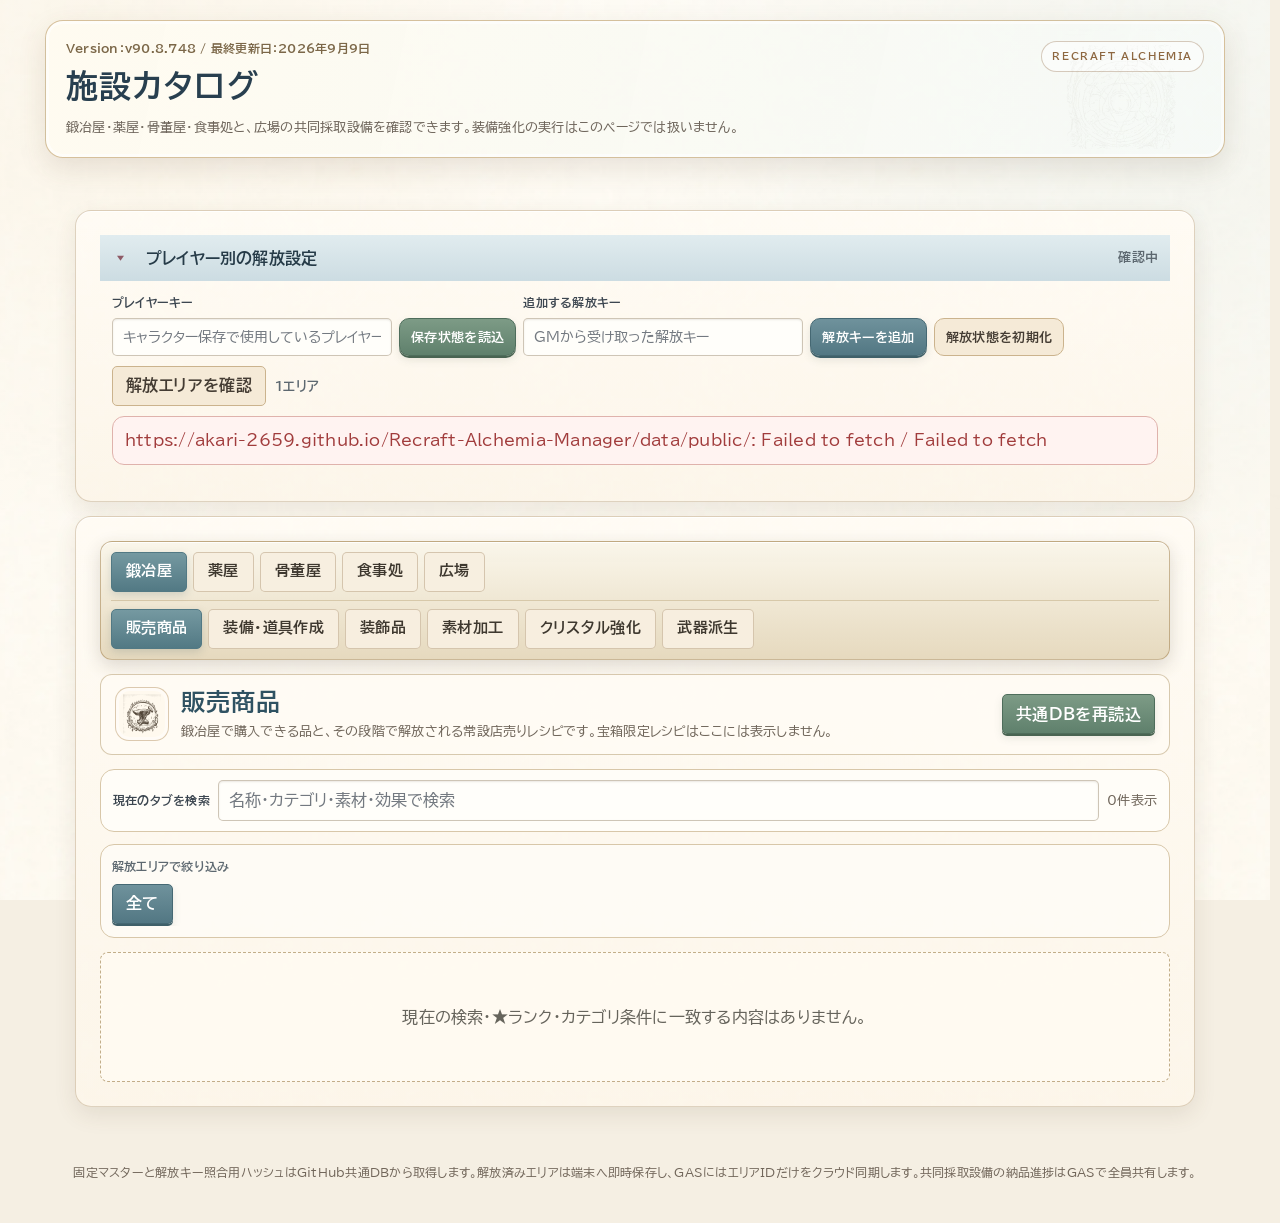
==== facility.html @ 1c035eeb "Add files via upload" ====
<!doctype html>
<html lang="ja">
<head>
<meta charset="utf-8">
<meta name="viewport" content="width=device-width,initial-scale=1">
<title>リクラフト・アルケミア 施設カタログ v90.8.748</title>
<style>
:root{--bg:#f6efe2;--paper:#fffaf0;--ink:#2f251c;--muted:#766757;--line:#d9c5a8;--accent:#98612f;--green:#58765f;--danger:#a54d43;--shadow:0 14px 36px rgba(78,50,22,.13)}
*{box-sizing:border-box}html{scroll-behavior:smooth}body{margin:0;font-family:system-ui,-apple-system,"Yu Gothic","Hiragino Sans",sans-serif;color:var(--ink);background:radial-gradient(circle at 10% 0,#ffe8bf 0,transparent 28rem),linear-gradient(180deg,#fff9ee,var(--bg));min-height:100svh}
header,main{width:min(1120px,calc(100% - 24px));margin:auto}header{padding:22px 0 8px}.hero,.panel{background:rgba(255,250,240,.94);border:1px solid var(--line);border-radius:20px;box-shadow:var(--shadow)}.hero{padding:20px}.build{font-size:12px;color:var(--muted);margin-bottom:6px}h1{font-size:clamp(24px,4vw,38px);margin:0 0 7px}.subtitle{margin:0;color:var(--muted);line-height:1.7}.panel{padding:16px;margin:14px 0}.unlock-grid{display:grid;grid-template-columns:minmax(220px,1fr) auto auto;gap:8px;align-items:end}.field label{display:block;font-size:12px;font-weight:800;color:var(--muted);margin:0 0 5px}input{width:100%;border:1px solid var(--line);border-radius:12px;background:#fffdf8;padding:10px 12px;font:inherit;color:var(--ink)}button{border:0;border-radius:999px;padding:10px 14px;font:inherit;font-weight:800;color:white;background:var(--accent);cursor:pointer;white-space:normal}button.secondary{background:var(--green)}button.ghost{background:#f2e5d2;color:var(--ink);border:1px solid var(--line)}button:hover{filter:brightness(.98);transform:translateY(-1px)}button:disabled{opacity:.55;cursor:not-allowed;transform:none}.status{margin-top:10px;border:1px solid var(--line);border-radius:12px;padding:10px 12px;color:var(--muted);background:#fffdf8}.status.ok{color:#356346;border-color:#acd0b7;background:#f2fff5}.status.bad{color:var(--danger);border-color:#dfb2ac;background:#fff3f1}.facility-switch,.section-tabs{display:flex;flex-wrap:wrap;gap:8px}.facility-switch{margin-bottom:12px}.facility-switch button.active,.section-tabs button.active{background:var(--accent);color:white}.facility-switch button,.section-tabs button{background:#efe1cc;color:var(--ink);border:1px solid var(--line)}.section-tabs{padding-bottom:12px;border-bottom:1px solid var(--line);margin-bottom:12px}.summary-line{display:flex;justify-content:space-between;gap:12px;align-items:flex-start;flex-wrap:wrap;margin-bottom:12px}.summary-line h2{margin:0}.muted{color:var(--muted);font-size:13px;line-height:1.65}.catalog-rank-controls{display:flex;align-items:center;gap:8px;flex-wrap:wrap;margin:0 0 12px;padding:10px 12px;border:1px solid var(--line);border-radius:14px;background:#fffdf8}.catalog-rank-controls[hidden]{display:none}.catalog-filter-label{font-size:12px;font-weight:900;color:var(--muted);margin-right:2px}.rank-filter-buttons{display:flex;gap:7px;flex-wrap:wrap}.rank-filter-buttons button{padding:7px 11px;background:#f1e4d1;color:var(--ink);border:1px solid var(--line)}.rank-filter-buttons button.active{background:var(--accent);color:#fff}.cards{display:grid;grid-template-columns:repeat(2,minmax(0,1fr));gap:12px}.card{border:1px solid #e5d2b8;border-radius:16px;background:#fffdf8;padding:14px;min-width:0}.card.locked{background:repeating-linear-gradient(135deg,#fffaf2,#fffaf2 12px,#f6ecdd 12px,#f6ecdd 24px)}.card h3{margin:0 0 8px;font-size:17px;overflow-wrap:anywhere}.chips{display:flex;gap:6px;flex-wrap:wrap;margin-bottom:9px}.chip{display:inline-flex;border:1px solid #dec9ab;background:#f7ead7;border-radius:999px;padding:3px 8px;font-size:11px;font-weight:800}.card dl{display:grid;grid-template-columns:max-content minmax(0,1fr);gap:5px 9px;margin:0;font-size:13px;line-height:1.6}.card dt{font-weight:800;color:#5f4935}.card dd{margin:0;overflow-wrap:anywhere;white-space:pre-wrap}.empty{grid-column:1/-1;padding:26px;text-align:center;color:var(--muted);border:1px dashed var(--line);border-radius:14px}footer{padding:12px 0 40px;color:var(--muted);font-size:12px;text-align:center}@media(max-width:720px){.unlock-grid{grid-template-columns:1fr 1fr}.unlock-grid .field{grid-column:1/-1}.cards{grid-template-columns:1fr}}@media(max-width:430px){header,main{width:min(100% - 16px,1120px)}.unlock-grid{grid-template-columns:1fr}.unlock-grid button{width:100%}.card dl{grid-template-columns:1fr}.card dd{margin-bottom:5px}}

.branch-controls{display:grid;gap:10px;margin:0 0 12px;padding:12px;border:1px solid var(--line);border-radius:14px;background:#fffdf8}.branch-controls[hidden]{display:none}.branch-search{display:grid;grid-template-columns:minmax(220px,1fr);gap:6px}.branch-search label{font-size:12px;font-weight:800;color:var(--muted)}.weapon-category-tabs{display:flex;flex-wrap:wrap;gap:7px}.weapon-category-tabs button{background:#f1e4d1;color:var(--ink);border:1px solid var(--line);padding:8px 12px}.weapon-category-tabs button.active{background:var(--accent);color:#fff}.weapon-category-tabs .count{font-size:11px;opacity:.78;margin-left:4px}
.branch-groups{display:grid;gap:12px}.branch-group{border:1px solid #dec8a9;border-radius:16px;background:#fffdf8;overflow:hidden}.branch-group>summary{list-style:none;cursor:pointer;padding:14px 16px;font-weight:900;display:flex;gap:8px;align-items:center;justify-content:space-between;background:#f6e8d4}.branch-group>summary::-webkit-details-marker{display:none}.branch-group>summary::before{content:"▶";margin-right:7px;transition:transform .15s}.branch-group[open]>summary::before{transform:rotate(90deg)}.branch-summary-main{display:flex;gap:8px;align-items:center;flex-wrap:wrap;min-width:0}.branch-body{padding:13px;display:grid;gap:14px}.branch-line{display:grid;gap:8px;border-left:4px solid #b98956;padding:4px 0 4px 12px}.branch-node{position:relative;border:1px solid #e5d2b8;border-radius:14px;background:#fffaf3;padding:12px;margin-left:calc((var(--depth,1) - 1) * 22px)}.branch-node::before{content:"┗";position:absolute;left:-19px;top:12px;color:#9a7652;font-weight:900}.branch-node.locked{background:repeating-linear-gradient(135deg,#fffaf2,#fffaf2 12px,#f6ecdd 12px,#f6ecdd 24px)}.branch-node h3{margin:0 0 7px;font-size:16px}.performance{display:flex;gap:6px;flex-wrap:wrap;margin:8px 0}.performance .chip{background:#e7f0e7;border-color:#bdd1bf}.base-weapons{display:grid;gap:8px;margin:0 0 12px}.base-weapon{border:1px solid #c9b18f;border-radius:15px;background:#fffdf8;overflow:hidden}.base-weapon>summary{cursor:pointer;list-style:none;padding:12px 14px;font-weight:900;background:#efe2cf}.base-weapon>summary::-webkit-details-marker{display:none}.base-weapon-body{padding:12px}.base-weapon-body dl{display:grid;grid-template-columns:max-content minmax(0,1fr);gap:5px 9px;margin:0;font-size:13px;line-height:1.6}.base-weapon-body dt{font-weight:800;color:#5f4935}.base-weapon-body dd{margin:0;white-space:pre-wrap;overflow-wrap:anywhere}.branch-node dl{display:grid;grid-template-columns:max-content minmax(0,1fr);gap:5px 9px;margin:0;font-size:13px;line-height:1.6}.branch-node dt{font-weight:800;color:#5f4935}.branch-node dd{margin:0;overflow-wrap:anywhere;white-space:pre-wrap}@media(max-width:520px){.branch-node{margin-left:calc((var(--depth,1) - 1) * 12px)}.branch-node dl{grid-template-columns:1fr}.branch-node dd{margin-bottom:5px}}
.recipe-category-groups{display:grid;gap:12px}.recipe-category-group{border:1px solid #dec8a9;border-radius:16px;background:#fffdf8;overflow:hidden}.recipe-category-group>summary{cursor:pointer;list-style:none;padding:13px 15px;font-weight:900;background:#f6e8d4}.recipe-category-group>summary::-webkit-details-marker{display:none}.recipe-category-body{padding:12px;display:grid;grid-template-columns:repeat(2,minmax(0,1fr));gap:12px}@media(max-width:720px){.recipe-category-body{grid-template-columns:1fr}}
/* v90.8.404: 派生先遷移・10件ページング・折り畳み矢印固定 */
html{scrollbar-gutter:stable}
.branch-group>summary::before,.base-weapon>summary::before,.recipe-category-group>summary::before,.unlock-panel>summary::before{
  content:"▶";display:inline-grid;place-items:center;flex:0 0 1.05rem;width:1.05rem;height:1.05rem;
  margin:0 .42rem 0 0;line-height:1;font-size:.72rem;color:var(--accent);transform:rotate(0deg);
  transform-origin:50% 50%;transition:transform .16s ease
}
.branch-group[open]>summary::before,.base-weapon[open]>summary::before,.recipe-category-group[open]>summary::before,.unlock-panel[open]>summary::before{transform:rotate(90deg)}
.branch-group>summary,.base-weapon>summary,.recipe-category-group>summary,.unlock-panel>summary{display:flex;align-items:center}
.branch-group>summary::before{margin-right:.42rem}
.branch-summary-main{flex:1 1 auto}
.branch-pager{display:flex;align-items:center;justify-content:center;gap:6px;flex-wrap:wrap;padding:4px 0 1px}
.branch-pager button{min-width:2.25rem;padding:7px 10px;background:#f1e4d1;color:var(--ink);border:1px solid var(--line)}
.branch-pager button.active{background:var(--accent);color:#fff}
.branch-pager button:disabled{opacity:.45}
.branch-page-status{font-size:12px;color:var(--muted);font-weight:800;margin:0 3px}
.next-branches{margin-top:12px;padding-top:10px;border-top:1px dashed #d8c3a5}
.next-branches h4{margin:0 0 8px;font-size:13px;color:#5f4935}
.next-branch-list{display:grid;gap:7px}
.next-branch-row{display:flex;align-items:center;justify-content:space-between;gap:10px;padding:8px 9px;border:1px solid #e2cfb4;border-radius:11px;background:#fffdf8}
.next-branch-name{font-weight:900;overflow-wrap:anywhere}
.next-branch-row button{padding:7px 10px;flex:0 0 auto}
.branch-node.branch-focus{animation:branchFocusPulse 1.8s ease;outline:3px solid rgba(169,111,55,.45);outline-offset:2px}
@keyframes branchFocusPulse{0%,100%{box-shadow:none}35%{box-shadow:0 0 0 8px rgba(169,111,55,.16)}}
@media(max-width:520px){.next-branch-row{align-items:flex-start;flex-direction:column}.next-branch-row button{width:100%}}
/* v90.8.404: 武器派生図表示 */
.branch-view-switch{display:flex;align-items:center;gap:7px;flex-wrap:wrap}
.branch-view-switch .catalog-filter-label{margin-right:3px}
.branch-view-switch button{padding:7px 11px;background:#f1e4d1;color:var(--ink);border:1px solid var(--line)}
.branch-view-switch button.active{background:var(--accent);color:#fff}
.branch-table-scroll{max-height:min(72vh,760px);overflow:auto;border:1px solid #dec8a9;border-radius:16px;background:#fffdf8;scrollbar-gutter:stable both-edges}
.branch-table{border-collapse:separate;border-spacing:0;min-width:100%;width:max-content;font-size:13px}
.branch-table th,.branch-table td{border-right:1px solid #ead8bf;border-bottom:1px solid #ead8bf;padding:9px;vertical-align:middle;background:#fffdf8;min-width:190px}
.branch-table thead th{position:sticky;top:0;z-index:5;background:#f1e2cc;text-align:center;font-size:13px;font-weight:900}
.branch-table .branch-table-label{position:sticky;left:0;z-index:4;min-width:155px;max-width:190px;background:#f6e8d4;text-align:left;box-shadow:5px 0 10px rgba(80,50,20,.07)}
.branch-table thead .branch-table-label{z-index:7;background:#e9d4b7;text-align:center}
.branch-table tbody tr:last-child th,.branch-table tbody tr:last-child td{border-bottom:0}
.branch-table th:last-child,.branch-table td:last-child{border-right:0}
.branch-table-label strong{display:block;overflow-wrap:anywhere}
.branch-table-label small{display:block;margin-top:4px;color:var(--muted);font-weight:700;line-height:1.35;overflow-wrap:anywhere}
.branch-table-base .branch-table-label,.branch-table-base td{background:#fffbf3}
.branch-table-cell{position:relative}
.branch-table-cell.has-next::after{content:'→';position:absolute;right:-7px;top:50%;transform:translateY(-50%);z-index:3;width:14px;text-align:center;color:#9a7652;font-weight:1000;background:#fffdf8}
.branch-table-nodes{display:flex;align-items:stretch;gap:8px}
.branch-table-node+.branch-table-node{position:relative;margin-left:13px}.branch-table-node+.branch-table-node::before{content:'→';position:absolute;left:-18px;top:50%;transform:translateY(-50%);color:#9a7652;font-weight:1000}
.branch-table-node{display:flex;flex-direction:column;justify-content:space-between;gap:7px;width:172px;min-height:76px;padding:9px;border:1px solid #e1c8a8;border-radius:12px;background:#fffaf3;box-shadow:0 2px 7px rgba(80,50,20,.06)}
.branch-table-node.locked{background:repeating-linear-gradient(135deg,#fffaf2,#fffaf2 10px,#f6ecdd 10px,#f6ecdd 20px)}
.branch-table-node-name{font-weight:900;line-height:1.4;overflow-wrap:anywhere}
.branch-table-node button{padding:6px 9px;font-size:12px;width:100%}
.branch-table-rank{font-size:11px;color:var(--muted);font-weight:900}
.branch-table-empty{color:#b8a58d;text-align:center}
@media(max-width:600px){.branch-table th,.branch-table td{min-width:165px;padding:7px}.branch-table .branch-table-label{min-width:128px;max-width:148px}.branch-table-node{width:148px}}

/* v90.8.404: ★ランク帯配置・同一★内連続列・自然な折れ線・強いランク見出し帯を廃止 */
/* 派生線修正2: 分岐点を矢印手前へ固定し、矢印から枝線が伸びて見える重なりを防止 */
.branch-controls{grid-template-columns:minmax(220px,1fr) minmax(190px,280px);align-items:end}
.branch-label-side-toggle{position:sticky;left:0;top:0;z-index:12;align-self:stretch;display:grid;place-items:center;width:100%;min-width:0;height:30px;padding:0;border:1px solid #d8bea0;border-left:0;border-radius:0 9px 9px 0;background:rgba(237,216,188,.98);color:#68492f;font-size:14px;font-weight:1000;line-height:1;box-shadow:4px 3px 9px rgba(80,50,20,.07);transform:none}
.branch-label-side-toggle:hover{filter:brightness(.98);transform:none}
.branch-label-side-toggle:focus-visible{outline:3px solid rgba(152,97,47,.3);outline-offset:-3px}
.weapon-category-select-wrap{display:grid;gap:6px}.weapon-category-select-wrap label{font-size:12px;font-weight:800;color:var(--muted)}
select{width:100%;border:1px solid var(--line);border-radius:12px;background:#fffdf8;padding:10px 36px 10px 12px;font:inherit;color:var(--ink)}
.branch-graph-scroll{max-height:min(76vh,820px);overflow:auto;border:1px solid #dec8a9;border-radius:16px;background:#fffdf8;scrollbar-gutter:stable both-edges;overscroll-behavior:contain}
.branch-graph-canvas{--branch-label-width:138px;position:relative;display:grid;width:max-content;min-width:100%;justify-content:center;gap:12px 28px;padding:10px 22px 28px 8px;isolation:isolate}
.branch-graph-label{position:sticky;left:0;z-index:7;align-self:stretch;display:flex;align-items:center;justify-content:center;width:100%;min-width:0;max-width:none;padding:7px 4px;border:1px solid #dec8a9;border-left:0;border-radius:0 10px 10px 0;background:rgba(246,232,212,.97);font-size:12px;line-height:1.2;text-align:center;font-weight:1000;white-space:nowrap;word-break:keep-all;overflow-wrap:normal;writing-mode:horizontal-tb;text-orientation:mixed;box-shadow:4px 0 9px rgba(80,50,20,.07)}
.branch-graph-label>span{display:block;min-width:max-content;white-space:nowrap;word-break:keep-all;overflow-wrap:normal;writing-mode:horizontal-tb;text-orientation:mixed}
.branch-graph-label.base{background:rgba(239,226,207,.98)}.branch-graph-label.boss{border-color:#b78665;background:rgba(247,224,211,.98);color:#713c2b}.branch-graph-node.boss-branch{border-color:#c19170;background:#fff6ef}
.branch-graph-svg{position:absolute;inset:0;z-index:1;pointer-events:none;overflow:visible}
.branch-graph-edge{fill:none;stroke:#9a7652;stroke-width:3;stroke-linecap:round;stroke-linejoin:round;filter:drop-shadow(0 1px 0 #fff)}.branch-graph-trunk,.branch-graph-branch{stroke-linecap:butt}.branch-graph-edge-route{stroke:transparent;filter:none;opacity:0}
.branch-graph-node{z-index:3;align-self:center;justify-self:center;display:flex;flex-direction:column;justify-content:space-between;gap:8px;width:176px;min-height:86px;padding:10px;border:1px solid #dfc4a3;border-radius:13px;background:#fffaf3;box-shadow:0 4px 11px rgba(80,50,20,.09)}
/* 異名加工対象：通常装備と一目で区別できる強調。件数は表示しない。 */
.branch-graph-node.has-named-processing{position:relative;border:3px solid #8b3f2e!important;outline:3px solid rgba(184,124,48,.24);outline-offset:1px;background:linear-gradient(180deg,#fff7dc 0%,#fffaf3 58%)!important;box-shadow:0 6px 16px rgba(80,50,20,.14),0 0 0 1px rgba(255,247,220,.95) inset}.card.has-named-processing{position:relative;border:3px solid #8b3f2e!important;outline:3px solid rgba(184,124,48,.20);outline-offset:1px;background:linear-gradient(180deg,#fff7dc 0%,#fffdf8 62%)!important;box-shadow:0 8px 20px rgba(80,50,20,.13)}.equipment-effect-sections{display:grid;gap:12px;margin-top:12px}.equipment-effect-section{border:1px solid #e4d2ba;border-radius:12px;background:#fffdf8;padding:10px 12px}.equipment-effect-section h4{margin:0 0 8px;color:#68452c}.equipment-effect-entry{border-top:1px dashed #e4d2ba;padding:7px 0}.equipment-effect-entry:first-of-type{border-top:0}.equipment-effect-entry details>summary{cursor:pointer;list-style:none;display:flex;gap:8px;align-items:baseline;flex-wrap:wrap}.equipment-effect-entry details>summary::-webkit-details-marker{display:none}.equipment-effect-name{font-weight:900}.equipment-effect-summary{font-size:.82rem;color:var(--muted)}.equipment-effect-detail{padding:8px 0 2px;line-height:1.7;white-space:pre-wrap}
.branch-graph-node.locked{background:repeating-linear-gradient(135deg,#fffaf2,#fffaf2 10px,#f2e6d5 10px,#f2e6d5 20px)}
.branch-graph-node-name{font-weight:1000;line-height:1.4;overflow-wrap:anywhere}.branch-graph-node-rank{font-size:11px;color:var(--muted);font-weight:900}
.branch-graph-node button{width:100%;padding:7px 9px;font-size:12px}.branch-graph-node.branch-focus{outline:3px solid rgba(169,111,55,.45);outline-offset:2px}
.weapon-modal[hidden]{display:none!important}.weapon-modal{position:fixed;inset:0;z-index:1000;display:grid;place-items:center;padding:18px;background:rgba(35,25,17,.56);backdrop-filter:blur(4px)}
.weapon-modal-dialog{width:min(720px,100%);max-height:min(88vh,900px);overflow:auto;border:1px solid #d4b895;border-radius:20px;background:#fffaf0;box-shadow:0 24px 70px rgba(35,22,12,.34)}
.weapon-modal-header{position:sticky;top:0;z-index:2;display:flex;align-items:flex-start;justify-content:space-between;gap:12px;padding:16px 18px;border-bottom:1px solid #e3cfb4;background:rgba(255,250,240,.97);backdrop-filter:blur(8px)}
.weapon-modal-header h3{margin:2px 0 0;font-size:22px}.weapon-modal-close{flex:0 0 auto;width:42px;height:42px;padding:0;border-radius:50%;font-size:24px;line-height:1}
.weapon-modal-body{display:grid;gap:15px;padding:17px 18px 22px}.weapon-modal-performance{padding:12px;border:1px solid #e3cfb4;border-radius:14px;background:#fffdf8}
.weapon-modal-details{display:grid;grid-template-columns:max-content minmax(0,1fr);gap:7px 12px;margin:0;font-size:14px;line-height:1.65}.weapon-modal-details dt{font-weight:900;color:#5f4935}.weapon-modal-details dd{margin:0;white-space:pre-wrap;overflow-wrap:anywhere}
.weapon-modal-links{display:grid;gap:9px;padding:13px;border:1px solid #dec8a9;border-radius:14px;background:#fffdf8}.weapon-modal-links h4{margin:0 0 2px;font-size:14px}
.named-process{border:1px solid #d7bb91;border-radius:14px;background:#fff9ed;overflow:hidden}.named-process>summary{cursor:pointer;list-style:none;padding:12px 14px;font-weight:900;display:flex;align-items:center;gap:8px}.named-process>summary::-webkit-details-marker{display:none}.named-process>summary::before{content:"▶";font-size:11px;transition:transform .14s}.named-process[open]>summary::before{transform:rotate(90deg)}.named-process-body{border-top:1px solid #e5cfad;padding:12px 14px;display:grid;gap:10px}.named-process-full{display:grid;gap:8px}.named-process-text{padding:10px 12px;border:1px solid #ead9bc;border-radius:11px;background:#fffdf8;line-height:1.7;white-space:pre-wrap}.named-process-text b{display:block;font-size:.78rem;color:var(--muted);margin-bottom:4px}.named-process-text.after{font-weight:700}.named-process-diff{background:#ffe49a;color:#5b3512;border-radius:4px;padding:0 2px;font-weight:900}.chip.named{background:#8b3f2e;border:2px solid #8b3f2e;color:#fff8df;font-weight:1000;box-shadow:0 2px 6px rgba(70,35,20,.14)}.item-detail-button{margin-top:10px;width:100%}.card.compact-detail dl{display:none}.weapon-modal-link{display:flex;align-items:center;justify-content:space-between;gap:10px;padding:9px 10px;border:1px solid #e4d2ba;border-radius:11px;background:#fffaf3}.weapon-modal-link strong{overflow-wrap:anywhere}.weapon-modal-link button{flex:0 0 auto;padding:7px 10px}.weapon-modal-link.locked{color:var(--muted);background:#f4eadc}
.branch-graph-scroll.branch-labels-collapsed .branch-graph-canvas{--branch-label-width:20px}
.branch-graph-scroll.branch-labels-collapsed .branch-graph-label{font-size:0;padding:0;border-radius:0 5px 5px 0}
.branch-graph-scroll.branch-labels-collapsed .branch-graph-label::after{content:'◆';font-size:8px;line-height:1;color:#7b5d3e}
.branch-graph-scroll.branch-labels-collapsed .branch-graph-label.base::after{content:'◇'}
@media(max-width:720px){.branch-controls{grid-template-columns:1fr}.branch-graph-canvas{--branch-label-width:112px;gap:10px 22px}.branch-graph-label{padding:6px 2px;font-size:11px}.branch-graph-node{width:184px!important;min-height:88px!important}.branch-graph-node-trigger,.branch-graph-node-locked-label{min-height:88px!important;padding:9px 10px!important}.branch-graph-node-name-inline{font-size:14px}.weapon-modal-details{grid-template-columns:1fr}.weapon-modal-link{align-items:flex-start;flex-direction:column}.weapon-modal-link button{width:100%}}


/* v90.8.404: 派生図の表示座標・タップ判定と素材入手先表示 */
.branch-graph-node{position:relative!important;padding:0!important;overflow:visible!important;width:228px!important;min-height:94px!important}
.branch-graph-node-trigger,.branch-graph-node-locked-label{width:100%!important;height:auto!important;min-height:104px!important;padding:10px 12px!important}
.branch-graph-node-trigger{display:grid!important;grid-template-columns:1fr!important;grid-template-areas:"rank" "badge" "name"!important;align-content:start!important;align-items:start!important;gap:6px 8px!important;border-radius:inherit!important;background:#fffaf3!important;color:var(--ink)!important;text-align:left!important;box-shadow:none!important;transform:none!important}
.branch-graph-node-trigger:hover{filter:brightness(.985)!important;transform:none!important}
.branch-graph-node-rank-inline{grid-area:rank;display:block;color:var(--muted);font-size:11px;font-weight:1000;line-height:1.2;white-space:nowrap;margin-top:2px}
.branch-graph-node-name-inline{grid-area:name;display:block;min-width:0;color:var(--ink);font-weight:1000;font-size:15px;line-height:1.35;white-space:normal;overflow-wrap:break-word;word-break:keep-all;line-break:strict}
.branch-graph-node-named-badge{grid-area:badge;justify-self:start;display:inline-flex;align-items:center;min-height:18px;border:1px solid #8b3f2e;background:#8b3f2e;color:#fff8df;border-radius:999px;padding:2px 7px;font-size:9px;font-weight:1000;line-height:1;white-space:nowrap;max-width:100%}
.branch-graph-node.has-named-processing::after{content:none!important;display:none!important}
.branch-graph-node.has-named-processing{overflow:visible!important;min-height:94px}
.branch-graph-node.has-named-processing .branch-graph-node-trigger{position:relative!important;display:grid!important;grid-template-columns:1fr!important;grid-template-areas:"rank" "badge" "name"!important;align-content:start!important;align-items:start!important;gap:6px 8px!important;min-height:94px!important;height:auto!important;padding:10px 12px!important}
.branch-graph-node.has-named-processing .branch-graph-node-rank-inline{position:static!important;grid-area:rank!important;align-self:start!important;top:auto!important;left:auto!important;z-index:auto!important}
.branch-graph-node.has-named-processing .branch-graph-node-named-badge{grid-area:badge!important;align-self:start!important;justify-self:start!important;margin:0!important}
.branch-graph-node.has-named-processing .branch-graph-node-name-inline{grid-area:name!important;display:block!important;width:100%!important;min-width:0!important;white-space:normal!important;overflow:visible!important;overflow-wrap:break-word!important;word-break:keep-all!important;line-break:strict!important;line-height:1.35!important}
.branch-graph-node-locked-label{display:grid!important;grid-template-columns:auto minmax(0,1fr)!important;grid-template-areas:"rank rank" "name name"!important;gap:6px 8px!important;align-content:start!important;align-items:start!important;color:var(--ink)!important}
.branch-graph-node-locked-label .branch-graph-node-rank-inline{grid-area:rank}
.branch-graph-node-locked-label .branch-graph-node-name-inline{grid-area:name}
.weapon-material-parts{display:flex;flex-wrap:wrap;gap:6px;align-items:center}
.weapon-material-part{display:inline-flex;align-items:center;min-height:30px;padding:4px 8px;border:1px solid #dfccb2;border-radius:999px;background:#fffdf8;color:inherit;font-size:13px;font-weight:800}
button.weapon-material-part{color:#315f70;background:#eef8fa;border-color:#a9c9d2;text-decoration:underline;text-decoration-style:dotted;text-underline-offset:3px;cursor:pointer}
button.weapon-material-part:hover{background:#e2f2f5;transform:none}
.material-source-modal[hidden]{display:none!important}.material-source-modal{position:fixed;inset:0;z-index:1100;display:grid;place-items:center;padding:18px;background:rgba(35,25,17,.62);backdrop-filter:blur(5px)}
.material-source-dialog{width:min(680px,100%);max-height:min(84vh,820px);display:flex;flex-direction:column;overflow:hidden;border:1px solid #b99662;border-radius:18px;background:#fffaf0;box-shadow:0 26px 76px rgba(28,20,14,.42)}
.material-source-header{display:flex;align-items:flex-start;justify-content:space-between;gap:12px;padding:14px 16px;border-bottom:1px solid #dfccb2;background:#f4e6d0}.material-source-header h3{margin:2px 0 0}.material-source-header button{flex:0 0 auto}
.material-source-body{overflow:auto;padding:14px 16px 18px}.material-source-note{margin:0 0 11px;color:var(--muted);font-size:12px}.material-source-list{display:grid;gap:9px}.material-source-row{padding:10px 11px;border:1px solid #e2cfb5;border-radius:12px;background:#fffdf8}.material-source-row strong{display:block;margin-bottom:4px}.material-source-meta{font-size:12px;color:var(--muted);line-height:1.55}.material-source-result{margin-top:5px;font-size:13px;line-height:1.55;white-space:pre-wrap}
.branch-graph-node.has-named-processing .branch-graph-node-trigger{row-gap:6px!important}.branch-graph-node.has-named-processing .branch-graph-node-named-badge{display:flex!important;width:max-content!important;max-width:100%!important}.branch-graph-node.has-named-processing .branch-graph-node-name-inline{margin-top:0!important;padding-top:0!important}

/* v90.8.748: 武器派生図の異名加工2段表示・ズーム・全画面 */
.branch-graph-panel{display:grid;gap:8px;min-width:0}
.branch-graph-toolbar{display:flex;align-items:center;justify-content:flex-end;gap:6px;flex-wrap:wrap}
.branch-graph-toolbar button{min-width:40px;padding:7px 10px}
.branch-graph-zoom-label{display:inline-flex;align-items:center;justify-content:center;min-width:52px;font-size:12px;font-weight:900;color:var(--muted)}
.branch-graph-panel:fullscreen{display:flex;flex-direction:column;height:100vh;padding:12px;background:#f7efe3}
.branch-graph-panel:fullscreen .branch-graph-toolbar{flex:0 0 auto;position:sticky;top:0;z-index:20;padding:6px;background:rgba(247,239,227,.96);border-bottom:1px solid #d9c2a4}
.branch-graph-panel:fullscreen .branch-graph-scroll{flex:1 1 auto;max-height:none!important;height:auto;min-height:0}
.branch-graph-node-trigger{display:flex!important;flex-direction:column!important;justify-content:center!important;align-items:flex-start!important;gap:5px!important}
.branch-graph-node.has-named-processing .branch-graph-node-trigger{display:flex!important;flex-direction:column!important;justify-content:center!important;align-items:flex-start!important;gap:5px!important}
.branch-graph-node-rank-inline{display:none!important}
.branch-graph-node-name-inline{display:block!important;width:100%!important}
.branch-graph-node-named-badge{display:block!important;border:0!important;background:transparent!important;color:#8b3f2e!important;border-radius:0!important;padding:0!important;font-size:10px!important;line-height:1.2!important;font-weight:1000!important;white-space:nowrap!important}
.branch-graph-node-locked-label{display:flex!important;align-items:center!important;justify-content:flex-start!important}


/* v90.8.748: 異名加工可ノードの2段表示を、ズーム時も文字切れしない高さで固定 */
.branch-graph-canvas{row-gap:16px!important;padding:14px 44px 46px 10px!important}
.branch-graph-node{box-sizing:border-box!important;width:228px!important;min-height:88px!important;height:auto!important;overflow:visible!important}
.branch-graph-node-trigger,.branch-graph-node-locked-label{box-sizing:border-box!important;width:100%!important;min-height:88px!important;height:auto!important;padding:12px 14px!important;overflow:visible!important}
.branch-graph-node-trigger{display:flex!important;flex-direction:column!important;align-items:flex-start!important;justify-content:center!important;gap:0!important;text-align:left!important}
.branch-graph-node.has-named-processing{box-sizing:border-box!important;min-height:112px!important;height:auto!important;overflow:visible!important}
.branch-graph-node.has-named-processing .branch-graph-node-trigger{box-sizing:border-box!important;min-height:106px!important;height:auto!important;padding:13px 14px 15px!important;display:flex!important;flex-direction:column!important;align-items:flex-start!important;justify-content:center!important;gap:8px!important;overflow:visible!important}
.branch-graph-node-named-badge{display:block!important;flex:0 0 auto!important;margin:0!important;padding:0!important;font-size:11px!important;line-height:1.25!important;white-space:nowrap!important;color:#8b3f2e!important}
.branch-graph-node-name-inline{display:block!important;flex:0 0 auto!important;width:100%!important;margin:0!important;padding:0!important;font-size:15px!important;line-height:1.4!important;white-space:nowrap!important;overflow:visible!important;overflow-wrap:normal!important;word-break:keep-all!important}
@media(max-width:720px){
 .branch-graph-node{width:208px!important;min-height:84px!important}
 .branch-graph-node-trigger,.branch-graph-node-locked-label{min-height:84px!important;padding:11px 12px!important}
 .branch-graph-node.has-named-processing{min-height:108px!important}
 .branch-graph-node.has-named-processing .branch-graph-node-trigger{min-height:102px!important;padding:12px 12px 14px!important;gap:7px!important}
 .branch-graph-node-name-inline{font-size:14px!important}
}
</style>

<style id="raMaintenanceV287">
.build{font-size:12px}.hero{padding:14px!important}.hero h1{font-size:clamp(22px,3vw,32px)!important;margin-bottom:4px}.subtitle{font-size:.84rem;line-height:1.5}
.unlock-panel{padding:0!important;overflow:hidden}.unlock-panel>summary{cursor:pointer;list-style:none;padding:12px 15px;font-weight:900;background:rgba(242,229,209,.76);display:flex;justify-content:space-between;gap:10px}.unlock-panel>summary::-webkit-details-marker{display:none}.unlock-panel>summary::before{content:'▶';color:var(--accent);margin-right:7px}.unlock-panel[open]>summary::before{transform:rotate(90deg)}#unlockSummary{margin-left:auto;color:var(--muted);font-size:.82rem}.unlock-panel-body{padding:12px}
.facility-switch{position:sticky;top:0;z-index:40;padding:8px;background:rgba(247,242,232,.97);border-radius:12px;box-shadow:0 4px 12px rgba(80,50,20,.07);backdrop-filter:blur(8px)}.section-tabs{position:sticky;top:56px;z-index:39;background:rgba(255,250,240,.97);padding:8px 0}
.catalog-search-controls{display:grid;grid-template-columns:max-content minmax(180px,1fr) max-content;gap:8px;align-items:center;margin:0 0 12px;padding:10px 12px;border:1px solid var(--line);border-radius:14px;background:#fffdf8}.catalog-search-controls label{font-size:12px;font-weight:900;color:var(--muted)}.catalog-search-controls[hidden]{display:none}
.card{content-visibility:auto;contain-intrinsic-size:220px}.summary-line{align-items:center}.summary-line .secondary{padding:8px 12px}
@media(max-width:720px){.build{text-align:left}.hero{padding:11px!important}.subtitle{display:none}.section-tabs{top:58px}.catalog-search-controls{grid-template-columns:1fr}.catalog-search-controls label,.catalog-search-controls span{font-size:.75rem}}

/* v90.8.404: プレイヤー別・個別解放キー蓄積UI */
.facility-unlock-grid{grid-template-columns:minmax(190px,280px) auto minmax(190px,280px) auto auto;justify-content:start;align-items:end;gap:7px}
.facility-unlock-grid input{height:38px;padding:7px 10px;border-radius:10px;font-size:.88rem}
.facility-unlock-grid button{min-height:38px;padding:7px 11px;border-radius:10px;font-size:.84rem;line-height:1.15}
.unlock-area-actions{display:flex;align-items:center;gap:9px;flex-wrap:wrap;margin-top:10px}
.unlock-area-count{font-size:.8rem;font-weight:900;color:var(--muted)}
.unlock-area-modal{position:fixed;inset:0;z-index:10050;display:grid;place-items:center;padding:16px;background:rgba(41,34,26,.32);backdrop-filter:blur(3px)}
.unlock-area-modal[hidden]{display:none}
.unlock-area-modal-dialog{width:min(520px,100%);max-height:min(78vh,680px);display:flex;flex-direction:column;border:1px solid var(--line);border-radius:16px;background:#fffdf8;box-shadow:0 18px 52px rgba(44,31,17,.24);overflow:hidden}
.unlock-area-modal-header{display:flex;align-items:center;justify-content:space-between;gap:12px;padding:12px 14px;border-bottom:1px solid var(--line);background:#f5e9d8}
.unlock-area-modal-header h3{margin:0;font-size:1.05rem}.unlock-area-modal-header button{padding:5px 10px;min-width:38px}
.unlocked-area-modal-list{list-style:none;margin:0;padding:10px 14px 14px;overflow:auto;display:grid;gap:7px}
.unlocked-area-modal-list li{display:flex;align-items:center;justify-content:space-between;gap:10px;padding:9px 11px;border:1px solid #e5d2b8;border-radius:11px;background:#fffaf2;font-weight:800}
.unlocked-area-modal-list li.otherworld{border-style:dashed;background:#eef4f5}
.unlocked-area-modal-list small{font-weight:700;color:var(--muted)}
@media(max-width:980px){.facility-unlock-grid{grid-template-columns:minmax(170px,1fr) auto}.facility-unlock-grid .unlock-key-field{grid-column:1/2}.facility-unlock-grid #resetKey{grid-column:auto}}
@media(max-width:620px){.facility-unlock-grid{grid-template-columns:1fr auto}.facility-unlock-grid .field{grid-column:1/2}.facility-unlock-grid button{width:auto}.facility-unlock-grid #resetKey{grid-column:1/3;justify-self:start}}
</style>

<link rel="stylesheet" href="ra-design-system.css?v=90.8.748-branch-inheritance-named-processing-ui-fix-20260909">

<style id="raFortuneCommunityV474">
.community-rule{grid-column:1/-1;border:1px solid var(--line);border-radius:14px;background:#fffaf3;padding:12px;line-height:1.7}
.community-card .community-head{display:flex;justify-content:space-between;gap:8px;align-items:center;margin-bottom:8px}.community-status{font-size:12px;font-weight:900;border:1px solid var(--line);border-radius:999px;padding:3px 8px;background:#f5ead8}.community-status.complete{background:#f0fff6;color:#356346;border-color:#9bcdad}
.community-progress{height:10px;border-radius:999px;background:#eadfce;overflow:hidden;margin:10px 0}.community-progress>span{display:block;height:100%;background:linear-gradient(90deg,var(--accent),var(--green));border-radius:inherit}
.community-reqs{display:grid;gap:6px;margin-top:10px}.community-req{display:flex;justify-content:space-between;gap:10px;border-bottom:1px dashed #e4d3bb;padding-bottom:4px}.community-req:last-child{border-bottom:0}.community-output{border:1px solid #b8d5c1;background:#f4fff7;border-radius:12px;padding:10px;margin-top:10px;line-height:1.65}
</style>

<style id="raAccessoryBranchStyle">
/* v90.8.534: 全装飾品の作成・段階強化を、★ランク列を固定した単一の横スクロール派生図で表示する。 */
.catalog-wide{display:block;width:100%;min-width:0}.accessory-branch-scroll{width:100%;max-width:100%;max-height:min(76vh,820px);overflow:auto;border:1px solid #dec8a9;border-radius:16px;background:#fffdf8;scrollbar-gutter:stable both-edges;overscroll-behavior:contain}.accessory-branch-canvas{position:relative;display:grid;width:100%;justify-content:stretch;align-items:center;gap:12px 30px;padding:10px 24px 28px;isolation:isolate}.accessory-branch-svg{position:absolute;inset:0;z-index:1;pointer-events:none;overflow:visible}.accessory-branch-edge{fill:none;stroke:#9a7652;stroke-width:3;stroke-linecap:round;stroke-linejoin:round;filter:drop-shadow(0 1px 0 #fff)}
.accessory-branch-node{position:relative;z-index:2;width:min(220px,calc(100% - 16px));min-width:150px;min-height:88px;justify-self:center;border:1px solid #c9ad86;border-radius:13px;background:#fffaf3;box-shadow:0 4px 11px rgba(80,50,20,.09);overflow:hidden}
body.ra-facility .accessory-branch-node button{width:100%!important;height:100%!important;min-height:88px!important;display:flex!important;flex-direction:column!important;align-items:flex-start!important;justify-content:center!important;gap:4px!important;padding:9px 11px!important;border:0!important;border-radius:inherit!important;background:#fffaf3!important;color:#273746!important;box-shadow:none!important;text-align:left!important;transform:none!important}
body.ra-facility .accessory-branch-node button:hover{background:#f5e6d1!important;color:#1f2f3d!important;box-shadow:none!important;transform:none!important}body.ra-facility .accessory-branch-node button:focus-visible{background:#f5e6d1!important;color:#1f2f3d!important;outline:3px solid rgba(169,111,55,.42)!important;outline-offset:-3px!important;box-shadow:none!important}
.accessory-branch-rank{font-size:11px;font-weight:900;color:#735d46!important}.accessory-branch-name{font-weight:1000;line-height:1.35;color:#273746!important}.accessory-branch-effect{font-size:11px;line-height:1.35;color:#5d6670!important;display:-webkit-box;-webkit-line-clamp:2;-webkit-box-orient:vertical;overflow:hidden}.accessory-upgrade-dialog{width:min(720px,calc(100vw - 24px))}.accessory-upgrade-dialog dl{display:grid;grid-template-columns:auto 1fr;gap:8px 12px}.accessory-upgrade-dialog dt{font-weight:900;color:var(--muted)}.accessory-upgrade-dialog dd{margin:0;white-space:pre-wrap}
@media(max-width:720px){.accessory-branch-canvas{gap:10px 22px;padding:10px 18px 24px}.accessory-branch-node{width:min(180px,calc(100% - 10px));min-width:140px}.accessory-upgrade-dialog dl{grid-template-columns:1fr}.accessory-upgrade-dialog dd{margin-bottom:7px}}
</style>
</head>
<body class="ra-app ra-player ra-facility">
<header><div class="hero"><div class="hero-head"><div><div class="build">Version：v90.8.748 / 最終更新日：2026年9月9日</div><h1>施設カタログ</h1></div><div class="hero-brand" aria-label="Recraft Alchemia">RECRAFT ALCHEMIA</div></div><p class="subtitle">鍛冶屋・薬屋・骨董屋・食事処と、広場の共同採取設備を確認できます。装備強化の実行はこのページでは扱いません。</p></div></header>
<main>
<details class="panel unlock-panel" id="unlockPanel" open>
  <summary><span>プレイヤー別の解放設定</span><span id="unlockSummary">確認中</span></summary>
  <div class="unlock-panel-body">
    <div class="unlock-grid facility-unlock-grid">
      <div class="field player-key-field"><label for="playerKey">プレイヤーキー</label><input id="playerKey" type="password" autocomplete="off" spellcheck="false" placeholder="キャラクター保存で使用しているプレイヤーキー"></div>
      <button id="loadState" class="secondary" type="button">保存状態を読込</button>
      <div class="field unlock-key-field"><label for="unlockKey">追加する解放キー</label><input id="unlockKey" autocomplete="off" spellcheck="false" placeholder="GMから受け取った解放キー"></div>
      <button id="applyKey" type="button">解放キーを追加</button>
      <button id="resetKey" class="ghost" type="button">解放状態を初期化</button>
    </div>
    <div class="unlock-area-actions"><button id="openUnlockedAreas" class="ghost" type="button">解放エリアを確認</button><span id="unlockedAreaCount" class="unlock-area-count">1エリア</span></div>
    <div id="unlockStatus" class="status">プレイヤーキーを入力すると、保存済みの解放状態を読み込めます。</div>
  </div>
</details>
<section class="panel facility-catalog-panel">
  <div class="facility-nav-stack">
    <div class="facility-switch"><button type="button" data-facility="smith" class="active">鍛冶屋</button><button type="button" data-facility="apothecary">薬屋</button><button type="button" data-facility="antique">骨董屋</button><button type="button" data-facility="eatery">食事処</button><button type="button" data-facility="plaza">広場</button></div>
    <div id="sectionTabs" class="section-tabs"></div>
  </div>
  <div class="summary-line">
    <div class="facility-heading-emblem" aria-hidden="true"></div>
    <div class="section-heading-copy"><h2 id="sectionTitle">販売商品</h2><div id="sectionDescription" class="muted"></div></div>
    <button id="reloadDb" class="secondary" type="button">共通DBを再読込</button>
  </div>
  <div id="branchControls" class="branch-controls" hidden>
    <div class="branch-search"><label for="branchSearch">名前・素材検索</label><input id="branchSearch" type="search" autocomplete="off" placeholder="派生名・武器名・元武器名・素材名で検索"></div>
    <div class="weapon-category-select-wrap"><label for="weaponCategorySelect">武器種</label><select id="weaponCategorySelect" aria-label="表示する武器種"></select></div>
  </div>
  <div id="catalogCategoryControls" class="catalog-category-controls" hidden>
    <span class="catalog-filter-label">カテゴリ</span>
    <button id="openCatalogCategoryPicker" class="catalog-category-picker-trigger" type="button"><span id="catalogCategoryPickerLabel">全て</span><span aria-hidden="true">▾</span></button>
  </div>
  <div id="catalogSearchControls" class="catalog-search-controls">
    <label for="catalogSearch">現在のタブを検索</label>
    <input id="catalogSearch" type="search" autocomplete="off" placeholder="名称・カテゴリ・素材・効果で検索" />
    <span id="catalogSearchCount" class="muted"></span>
  </div>
  <div id="catalogRankControls" class="catalog-rank-controls" hidden>
    <span class="catalog-filter-label">★ランク</span>
    <div id="rankFilterButtons" class="rank-filter-buttons"></div>
  </div>
  <div id="cards" class="cards"></div>
</section>
<dialog id="catalogCategoryModal" class="ra-facility-picker catalog-category-modal">
  <div class="ra-facility-picker-shell">
    <header class="ra-facility-picker-head"><div><div class="muted">表示内容</div><h3>カテゴリを選択</h3></div><button type="button" class="ghost" data-close-catalog-category-modal aria-label="閉じる">×</button></header>
    <div class="ra-facility-picker-body ra-category-only"><div id="catalogCategoryModalList" class="ra-facility-picker-list"></div></div>
  </div>
</dialog>
<div id="weaponDetailModal" class="weapon-modal" hidden aria-hidden="true">
  <div class="weapon-modal-dialog" role="dialog" aria-modal="true" aria-labelledby="weaponModalTitle">
    <header class="weapon-modal-header"><div><div class="muted">武器派生詳細</div><h3 id="weaponModalTitle">武器詳細</h3></div><button type="button" class="ghost weapon-modal-close" data-close-weapon-modal aria-label="閉じる">×</button></header>
    <div id="weaponModalBody" class="weapon-modal-body"></div>
  </div>
</div>
<div id="itemDetailModal" class="weapon-modal" hidden aria-hidden="true">
  <div class="weapon-modal-dialog" role="dialog" aria-modal="true" aria-labelledby="itemDetailModalTitle">
    <header class="weapon-modal-header"><div><div class="muted">アイテム詳細</div><h3 id="itemDetailModalTitle">詳細</h3></div><button type="button" class="ghost weapon-modal-close" data-close-item-detail aria-label="閉じる">×</button></header>
    <div id="itemDetailModalBody" class="weapon-modal-body"></div>
  </div>
</div>
<div id="materialSourceModal" class="material-source-modal" hidden aria-hidden="true">
  <div class="material-source-dialog" role="dialog" aria-modal="true" aria-labelledby="materialSourceTitle">
    <header class="material-source-header"><div><div class="muted">エリアイベント・魔物ドロップ</div><h3 id="materialSourceTitle">素材の入手可能場所</h3></div><button type="button" class="ghost" data-close-material-source aria-label="閉じる">×</button></header>
    <div id="materialSourceBody" class="material-source-body"></div>
  </div>
</div>
<div id="accessoryUpgradeDetailModal" class="material-source-modal" hidden aria-hidden="true">
  <div class="material-source-dialog accessory-upgrade-dialog" role="dialog" aria-modal="true" aria-labelledby="accessoryUpgradeDetailTitle">
    <header class="material-source-header"><div><div class="muted">装飾品</div><h3 id="accessoryUpgradeDetailTitle">装飾品の詳細</h3></div><button type="button" class="ghost" data-close-accessory-upgrade aria-label="閉じる">×</button></header>
    <div id="accessoryUpgradeDetailBody" class="material-source-body"></div>
  </div>
</div>
<div id="unlockedAreaModal" class="unlock-area-modal" hidden aria-hidden="true">
  <div class="unlock-area-modal-dialog" role="dialog" aria-modal="true" aria-labelledby="unlockedAreaModalTitle">
    <header class="unlock-area-modal-header"><h3 id="unlockedAreaModalTitle">解放済みエリア</h3><button type="button" class="ghost" data-close-unlocked-area-modal aria-label="閉じる">×</button></header>
    <ul id="unlockedAreaModalList" class="unlocked-area-modal-list"><li>初期エリア</li></ul>
  </div>
</div>
</main><footer>固定マスターと解放キー照合用ハッシュはGitHub共通DBから取得します。解放済みエリアは端末へ即時保存し、GASにはエリアIDだけをクラウド同期します。共同採取設備の納品進捗はGASで全員共有します。</footer>
<script>
'use strict';
const DEFAULT_GAS_WEB_APP_URL='https://script.google.com/macros/s/AKfycbxNQYC7-aBE23cliuD1Zdze18xHh-q45P1qpBgwCCg0dYgxd1b8A-R63eGjzMtgOxMT/exec';
const PLAYER_KEY_STORAGE_KEY='recraft_alchemia.player_facility.player_key';
const UNLOCK_STATE_STORAGE_PREFIX='recraft_alchemia.player_facility.unlocked_area_ids:';
const SECTION_DEFS={
 smith:[['sales','販売商品','鍛冶屋で購入できる品と、その段階で解放される常設店売りレシピです。宝箱限定レシピはここには表示しません。'],['craft','装備・道具作成','武器・防具・盾・バッグ・矢筒・仕掛けなどの作成です。装飾品は「装飾品」の派生図へまとめています。'],['accessory','装飾品','白環の聖印・蒼刻の魔印だけは骨董屋の常設販売品です。それ以外の装飾品は完成品を販売せず作成で入手し、エリア進行で解放される段階強化を★ランク列に揃えた派生図で確認できます。'],['materials','素材加工','自作はレシピ不要で、対応する鍛冶道具と判定成功が必要です。施設依頼は判定不要ですが加工依頼費が必要です。'],['crystal','クリスタル強化','現在の解放エリアで利用できる、スキルクリスタルの強化段階・必要素材・費用です。'],['branches','武器派生','武器種を選び、大枠の素材系統と順当強化・分岐を矢印でつないだ派生図を確認できます。武器の詳細では強化枠、必要素材、派生元、次の派生先を確認できます。未解放の派生先は「？？？」で表示します。']],
 apothecary:[['sales','販売商品','薬屋で購入できる調合品・調合道具と、その段階で解放される常設店売りレシピです。宝箱限定レシピはここには表示しません。'],['alchemy','調合品作成','薬品・香・爆弾・瓶などの調合です。'],['materials','素材加工','一般の加工素材はレシピ不要です。魔導インク・祈祷紙は対応レシピが必要な特殊加工としてここに表示します。施設依頼はどちらもレシピ不要・判定不要です。']],
 antique:[['sales','常設販売','骨董屋で常時購入できる品と店売りレシピです。骨董装備はG販売ではなく、魔物素材を使うガチャで入手します。武器種・防具種と★帯を選び、個体ごとに基礎性能・属性・強化枠・固定強化内容が変化します。抽選後の強化追加・変更はできません。抽選個体には通常と同じ形式の登録IDが発行されます。'],['scrolls','未鑑定スクロール価格','販売内容はランダムのため、各ランクの価格だけを表示します。']],
 eatery:[['meals','食材持ち込み料理','必要食材と調理代を確認できます。食事効果は次の探索・依頼から帰還するまで継続し、同時に1種類のみ有効です。']],
 plaza:[['gathering','共同採取設備','通常エリアの到達に応じて整備計画が増えます。全員で納品数を共有し、完成後は1人1日1回、卓上で採取量を決定できます。異界では共同採取設備は増えません。']]
};
let catalog={smith:{sales:[],craft:[],accessory:[],materials:[],crystal:[],branches:[]},apothecary:{sales:[],alchemy:[],materials:[]},antique:{sales:[],scrolls:[]},eatery:{meals:[]},plaza:{gathering:[]}};
const BRANCH_LABEL_COLLAPSE_STORAGE_KEY='recraft_alchemia.player_facility.branch_labels_collapsed';
const raStorage={
  get(key){try{return window.localStorage?window.localStorage.getItem(key):null;}catch(error){console.warn('保存情報を読み込めませんでした。',error);return null;}},
  set(key,value){try{if(window.localStorage)window.localStorage.setItem(key,value);}catch(error){console.warn('保存情報を書き込めませんでした。',error);}},
  remove(key){try{if(window.localStorage)window.localStorage.removeItem(key);}catch(error){console.warn('保存情報を削除できませんでした。',error);}}
};
let currentFacility='smith',currentSection='sales',currentPlayerKey='',currentUnlockState={unlockedAreaIds:[],unlockedAreas:[]},currentWeaponCategory=raStorage.get('recraft_alchemia.player_facility.weapon_category')||'',branchSearch='',currentRank='all',catalogSearch='',currentCatalogCategory='all',branchLabelsCollapsed=raStorage.get(BRANCH_LABEL_COLLAPSE_STORAGE_KEY)==='1';
const catalogCategoryByView=Object.create(null);
const GM_ALL_AREAS_MARKER='__GM_ALL_AREAS__';
const WEAPON_CATEGORY_STORAGE_KEY='recraft_alchemia.player_facility.weapon_category';
let branchDetailIndex=Object.create(null),materialSourceIndex=Object.create(null),branchGraphFrame=0,weaponModalLastFocus=null,branchGraphResizeObserver=null,branchRouteHoverNode=null,branchRouteRestoredFocus=null,branchGraphZoom=1;
const $=id=>document.getElementById(id);
function esc(v){return String(v??'').replace(/[&<>"']/g,c=>({'&':'&amp;','<':'&lt;','>':'&gt;','"':'&quot;',"'":'&#39;'}[c]));}
function rankValue(v){return Math.max(1,Math.floor(Number(v)||1));}
function rankLabel(v){return `★${rankValue(v)}`;}

function craftingRequiredToolRank(rank){
  const n=Math.max(1,Number(rank)||1);
  return Math.ceil(n/3)*3;
}
function craftingDifficultyRows(rank,difficulty){
  const base=Number(String(difficulty??'').trim());
  if(!Number.isFinite(base)) return [];
  const required=craftingRequiredToolRank(rank);
  return [0,1,2].map(step=>({
    toolRank:required+step*3,
    reduction:step*2,
    finalDifficulty:base-step*2
  }));
}
function craftingDifficultySummary(rank,difficulty){
  const rows=craftingDifficultyRows(rank,difficulty);
  if(!rows.length) return String(difficulty||'未設定');
  return rows.map((r,i)=>`★${r.toolRank}対応：${r.finalDifficulty}${i?`（－${r.reduction}）`:'（基礎）'}`).join(' / ')+' / 以降1段階ごとに－2';
}
function craftingToolName(craftSkill='',craftType=''){
  const skill=String(craftSkill||'').trim();
  const type=String(craftType||'').trim();
  if(skill==='調合'||type==='調合') return '調合道具';
  if(type==='細工'||type==='仕掛け製作'||skill==='設計') return '細工道具';
  if(['武器派生','防具製作','盾製作','装飾品製作','装飾品強化','バッグ製作','矢筒製作','鍛冶製作','鍛冶'].includes(type)) return '鍛冶道具';
  if(skill==='細工') return '細工道具';
  return '対応道具';
}
const CRAFT_SUPPORT_REDUCTION=2;
function craftSupportName(row={}){
  const skill=String(row.craftSkill||row.processingSkill||'').trim();
  const type=String(row.craftType||'').trim();
  const itemType=String(row.itemType||'').trim();
  if(skill==='調合'||type==='調合')return '調合安定剤';
  if(skill==='設計')return '機巧調整剤';
  if(skill==='細工'){
    const weaponCreation=type==='武器派生'||(type==='鍛冶'&&(itemType==='武器'||itemType==='術式装備'));
    return weaponCreation?'武装融和剤':'工作定着剤';
  }
  return '';
}
function craftSupportText(row={}){
  const name=craftSupportName(row);return name?`${name}（自作時のみ・任意個数）／1個につき作成難易度－${CRAFT_SUPPORT_REDUCTION}`:'';
}
function uniqueChips(values){const seen=new Set();return values.map(v=>String(v??'').trim()).filter(v=>{if(!v)return false;const key=v.normalize('NFKC').replace(/\s+/g,'');if(seen.has(key))return false;seen.add(key);return true;});}
function rankMatches(row){return currentRank==='all'||rankValue(row&&row.rank)===Number(currentRank);}
function collectRanks(rows,branches){const ranks=new Set();if(branches){(rows||[]).forEach(cat=>{(cat.baseWeapons||[]).forEach(w=>ranks.add(rankValue(w.rank)));(cat.branches||[]).forEach(branch=>(branch.lines||[]).forEach(line=>(line.nodes||[]).forEach(n=>ranks.add(rankValue(n.rank)))));});}else{(rows||[]).forEach(r=>ranks.add(rankValue(r.rank)));}return [...ranks].sort((a,b)=>a-b);}
function renderRankControls(rows,branches){const ranks=collectRanks(rows,branches);const wrap=$('catalogRankControls'),box=$('rankFilterButtons');if(ranks.length<2){currentRank='all';wrap.hidden=true;box.innerHTML='';return;}if(currentRank!=='all'&&!ranks.includes(Number(currentRank)))currentRank='all';wrap.hidden=false;box.innerHTML=[`<button type="button" data-rank-filter="all" class="${currentRank==='all'?'active':''}">全て</button>`,...ranks.map(rank=>`<button type="button" data-rank-filter="${rank}" class="${Number(currentRank)===rank?'active':''}">★${rank}</button>`)].join('');}
function setStatus(text,kind=''){const el=$('unlockStatus');el.className='status'+(kind?' '+kind:'');el.textContent=text;}
function normalizeFacilityUnlockKey(value=''){
  return String(value||'').normalize('NFKC').toUpperCase().replace(/[‐‑‒–—―−－]/g,'-').replace(/[\s\u200B-\u200D\uFEFF]/g,'');
}
async function facilitySha256Hex(value=''){
  const textValue=String(value||'');
  if(globalThis.crypto?.subtle){
    const digest=await crypto.subtle.digest('SHA-256',new TextEncoder().encode(textValue));
    return Array.from(new Uint8Array(digest)).map(v=>v.toString(16).padStart(2,'0')).join('');
  }
  throw new Error('このブラウザでは解放キーの安全な照合を利用できません。HTTPSの公開ページから開いてください。');
}
function localUnlockStorageKey(playerKey=''){return UNLOCK_STATE_STORAGE_PREFIX+encodeURIComponent(String(playerKey||'').trim());}
function normalizeStoredUnlockIds(ids=[]){
  const unique=[...new Set((ids||[]).map(String).filter(Boolean))];
  return unique.includes(GM_ALL_AREAS_MARKER)?[GM_ALL_AREAS_MARKER]:unique;
}
function mergeStoredUnlockIds(...groups){
  return normalizeStoredUnlockIds(groups.flatMap(group=>Array.isArray(group)?group:[]));
}
function readLocalUnlockedAreaIds(playerKey=''){
  const key=String(playerKey||'').trim();if(!key)return[];
  try{const parsed=JSON.parse(raStorage.get(localUnlockStorageKey(key))||'[]');return Array.isArray(parsed)?normalizeStoredUnlockIds(parsed):[];}catch(_error){return[];}
}
function writeLocalUnlockedAreaIds(playerKey='',ids=[]){
  const key=String(playerKey||'').trim();if(!key)return;
  raStorage.set(localUnlockStorageKey(key),JSON.stringify(normalizeStoredUnlockIds(ids)));
}
function storageUnlockIds(state={}){
  return state&&state.gmAllAreas?[GM_ALL_AREAS_MARKER]:normalizeStoredUnlockIds(state&&state.unlockedAreaIds||[]);
}
function facilityVisibleArea(row={}){return facilityEnabled(row)&&String(row.areaType||'').trim()!=='隠しエリア'&&String(row.isHiddenArea||'').trim().toUpperCase()!=='TRUE';}
function facilityAreasFromMaster(commonMaster={}){
  return (Array.isArray(commonMaster?.data?.exploration_areas)?commonMaster.data.exploration_areas:[]).filter(facilityVisibleArea).slice().sort((a,b)=>{
    const ao=Number(a.unlockOrder),bo=Number(b.unlockOrder);if(Number.isFinite(ao)&&Number.isFinite(bo)&&ao!==bo)return ao-bo;if(Number.isFinite(ao)!==Number.isFinite(bo))return Number.isFinite(ao)?-1:1;return String(a.name||a.id||'').localeCompare(String(b.name||b.id||''),'ja');
  });
}
function unlockStateFromIds(commonMaster={},ids=[],addedAreaName=''){
  const areas=facilityAreasFromMaster(commonMaster),areaById=Object.fromEntries(areas.map(a=>[String(a.id||''),a]));
  const initialId=String(areas[0]?.id||'');
  const stored=normalizeStoredUnlockIds(ids||[]);
  const gmAllAreas=stored.includes(GM_ALL_AREAS_MARKER);
  const valid=gmAllAreas?areas.map(area=>String(area.id||'')).filter(Boolean):[...new Set(stored.filter(id=>areaById[id]))];
  if(initialId&&!valid.includes(initialId))valid.unshift(initialId);
  const unlockedAreas=areas.filter(area=>valid.includes(String(area.id||''))).map(area=>({id:String(area.id||''),name:String(area.name||''),unlockOrder:Number(area.unlockOrder)||1,areaType:String(area.areaType||'')}));
  return{ok:true,version:String(commonMaster.version||''),gmAllAreas,storedUnlockAreaIds:gmAllAreas?[GM_ALL_AREAS_MARKER]:unlockedAreas.map(a=>a.id),unlockedAreaIds:unlockedAreas.map(a=>a.id),unlockedAreas,areaName:unlockedAreas.map(a=>a.name).join('・'),addedAreaName};
}
async function matchAreaByUnlockKey(commonMaster={},unlockKey=''){
  const normalized=normalizeFacilityUnlockKey(unlockKey);if(!normalized)throw new Error('追加する解放キーを入力してください。');
  const hash=await facilitySha256Hex(normalized);
  const gmHash=String(commonMaster?.document?.gmAllUnlockKeyHash||commonMaster?.gmAllUnlockKeyHash||'').toLowerCase();
  if(gmHash&&gmHash===hash)return{id:GM_ALL_AREAS_MARKER,name:'GM全エリア解放',gmAllAreas:true};
  const area=facilityAreasFromMaster(commonMaster).find(row=>{
    const storedHash=String(row.unlockKeyHash||'').toLowerCase();
    if(storedHash&&storedHash===hash)return true;
    // v90.8.454までの同梱公開DBが平文unlockKeyを残していた場合も照合できる互換処理。
    const legacyKey=normalizeFacilityUnlockKey(row.unlockKey||'');
    return !!legacyKey&&legacyKey===normalized;
  });
  if(!area)throw new Error('解放キーが一致しません。公開DBを最新版へ更新してから再度入力してください。');
  return area;
}
function jsonpActionOnce(action,params={},timeoutMs=35000){return new Promise((resolve,reject)=>{const cb='raFacilityCb_'+Date.now()+'_'+Math.random().toString(36).slice(2);const sc=document.createElement('script');const timer=setTimeout(()=>{clean();const error=new Error('通信がタイムアウトしました。');error.code='RA_TIMEOUT';reject(error);},timeoutMs);function clean(){clearTimeout(timer);try{delete window[cb]}catch(e){}sc.remove();}window[cb]=j=>{clean();resolve(j)};const u=new URL(DEFAULT_GAS_WEB_APP_URL);u.searchParams.set('api','1');u.searchParams.set('action',action);Object.entries(params||{}).forEach(([key,value])=>{if(value!==undefined&&value!==null)u.searchParams.set(key,String(value));});u.searchParams.set('callback',cb);u.searchParams.set('_t',String(Date.now()));sc.onerror=()=>{clean();const error=new Error('施設データへ接続できませんでした。');error.code='RA_NETWORK';reject(error);};sc.src=u.toString();document.head.appendChild(sc);});}
async function jsonpAction(action,params={},options={}){const attempts=Math.max(1,Number(options.attempts)||2),timeoutMs=Math.max(15000,Number(options.timeoutMs)||35000);let lastError=null;for(let attempt=1;attempt<=attempts;attempt++){try{return await jsonpActionOnce(action,params,timeoutMs);}catch(error){lastError=error;if(attempt>=attempts||!['RA_TIMEOUT','RA_NETWORK'].includes(error&&error.code))break;await new Promise(resolve=>setTimeout(resolve,500*attempt));}}throw lastError||new Error('施設データへ接続できませんでした。');}
function facilityPostAction(action,params={},timeoutMs=30000){return new Promise((resolve,reject)=>{const token='raFacilityPost_'+Date.now()+'_'+Math.random().toString(36).slice(2),frame=document.createElement('iframe'),frameName='raFacilityFrame_'+Date.now()+'_'+Math.random().toString(36).slice(2),form=document.createElement('form');frame.name=frameName;frame.style.display='none';frame.setAttribute('aria-hidden','true');form.method='POST';const actionUrl=new URL(DEFAULT_GAS_WEB_APP_URL);actionUrl.searchParams.set('action',action);actionUrl.searchParams.set('responseMode','postMessage');actionUrl.searchParams.set('token',token);form.action=actionUrl.toString();form.target=frameName;form.enctype='text/plain';form.acceptCharset='UTF-8';form.style.display='none';const payloadField=document.createElement('textarea');payloadField.name='payload';payloadField.value=JSON.stringify({...params,token});payloadField.style.display='none';form.appendChild(payloadField);let settled=false;const timer=setTimeout(()=>finishReject(new Error('施設データの保存応答がタイムアウトしました。')),timeoutMs);function cleanup(){clearTimeout(timer);window.removeEventListener('message',onMessage);setTimeout(()=>{try{form.remove();frame.remove();}catch(_e){}},0);}function finishResolve(value){if(settled)return;settled=true;cleanup();resolve(value);}function finishReject(error){if(settled)return;settled=true;cleanup();reject(error);}function onMessage(event){if(event.source!==frame.contentWindow)return;const data=event.data||{};if(data.type!=='recraft-db-post-result'||String(data.token||'')!==token)return;const result=data.result||{ok:false,error:'施設保存結果が空です。'};if(result.ok===false){finishReject(new Error(result.error||'施設データの保存に失敗しました。'));return;}finishResolve(result);}window.addEventListener('message',onMessage);document.body.appendChild(frame);document.body.appendChild(form);try{form.submit();}catch(e){finishReject(e);}});}

const GITHUB_COMMON_DB_BASE='https://akari-2659.github.io/Recraft-Alchemia-Manager/data/public/';
const FACILITY_EXPECTED_DB_VERSION='v90.8.748';
let commonMasterPromise=null;
let facilityEquipmentCategoryMaster=[];
function facilityNormalizeVersion(value){return String(value||'').trim().replace(/^v/i,'');}
function facilityGithubBaseCandidates(){
  // 施設側の複製data/publicは参照しない。Managerの共通GitHub DBを唯一の正本にする。
  return [GITHUB_COMMON_DB_BASE];
}
function facilityManifestMasterInfo(manifest={}){
  const nested=manifest&&manifest.files&&manifest.files.master;
  const nestedObject=nested&&typeof nested==='object'?nested:{};
  const file=String(manifest.master||nestedObject.path||(typeof nested==='string'?nested:'')||'').trim();
  const sha256=String(manifest.sha256||nestedObject.sha256||'').trim();
  return{file,sha256};
}

function facilityEnabled(row){
  return String(row&&row.enabled!==undefined?row.enabled:'TRUE').trim().toUpperCase()!=='FALSE';
}
function facilityText(row){
  return [row&&row.source,row&&row.unlockFacility,row&&row.recipeSource,row&&row.tags,row&&row.usageTags]
    .map(v=>String(v||'')).join(' / ');
}
function facilityBundle(row){
  const text=[row&&row.tags,row&&row.usageTags,row&&row.notes].map(v=>String(v||'')).join(',');
  const match=text.match(/まとめ買い\s*(\d+)本\s*(\d+)G/u);
  return match?{count:Number(match[1])||0,price:Number(match[2])||0}:{count:0,price:0};
}
function facilityModifierLabel(key){
  const raw=String(key||'').trim();
  const labels={
    hit:'命中',
    'skill:athletics':'運動','skill:force':'力業','skill:melee':'近接','skill:guard':'防御技能',
    'skill:gather':'採取','skill:craft':'細工','skill:shoot':'射撃','skill:throw':'投擲','skill:operate':'操作',
    'skill:search':'探索','skill:detect':'感知','skill:evade':'回避','skill:track':'追跡',
    'skill:alchemy':'調合','skill:appraise':'鑑定','skill:knowledge':'知識','skill:design':'設計',
    'skill:resist':'抵抗','skill:focus':'集中','skill:magic':'魔法','skill:prayer':'祈祷',
    'skill:negotiate':'交渉','skill:service':'共感','skill:art':'社交','skill:leadership':'鼓舞',
    'combat:defense':'防御','combat:guardAction':'防御行動値','combat:evasion':'回避',
    combatGuardAction:'防御行動値',guardAction:'防御行動値',combatDefense:'防御',
    'resource:maxHp':'最大HP','resource:maxMp':'最大MP'
  };
  if(labels[raw])return labels[raw];
  if(raw.startsWith('skill:'))return '技能補正';
  if(raw.startsWith('combat:'))return '戦闘補正';
  if(raw.startsWith('resource:'))return '能力補正';
  return raw.includes(':')?'補正':raw;
}
function facilityPerformance(item){
  const rows=[];
  if(!item)return rows;
  function add(label,value,suffix=''){
    const text=String(value===undefined||value===null?'':value).trim();
    if(!text||text==='0'||text.toUpperCase()==='FALSE')return;
    rows.push({label,value:text+suffix});
  }
  if(String(item.power||'').trim())add(String(item.itemType||'')==='武器'?'ダメージ':'威力',item.power);
  String(item.modifiers||'').split(/\r?\n/u).forEach(line=>{
    const clean=String(line||'').trim();
    if(!clean)return;
    const parts=clean.split(/\t+|\s{2,}/u).map(v=>String(v||'').trim()).filter(Boolean);
    let key='',value='';
    if(parts.length>=2){key=parts[0];value=parts[1];}
    else{
      const match=clean.match(/^(\S+)\s+(.+)$/u);
      if(!match)return;
      key=match[1];value=match[2];
    }
    add(facilityModifierLabel(key),value);
  });
  add('使用技能',item.skill);
  add('対象',item.target);
  if(String(item.itemType||'').trim()!=='武器')add('判定',String(item.checkType||'').replace(/回避値/g,'回避').replace(/抵抗値/g,'抵抗').replace(/常時防御値/g,'防御'));
  add('属性',item.element);
  add('副手追撃',item.offhandBonus);
  add('装填ターン',item.reloadTurns,'ターン');
  add('最大スタック',item.maxStack);
  add('矢弾消費',item.ammoUse);
  add('矢弾種別',item.ammoKind);
  add('対応武器種',item.compatibleWeaponTypes);
  add('矢筒収納種類数',item.quiverCapacity);
  add('所持品枠',item.bagCapacity);
  if(String(item.toolRank||'').trim())add('使用可能上限','★'+String(item.toolRank)+'以下');
  if(String(item.guaranteeUpgradeMaxRank||'').trim())add('強化確定上限','★'+String(item.guaranteeUpgradeMaxRank)+'以下');
  if(String(item.spellSlots||'').trim())add('術式追加枠','+'+String(item.spellSlots));
  return rows;
}
function parseNamedProcessingOptions(value){if(Array.isArray(value))return value;if(typeof value==='string'&&value.trim()){try{const parsed=JSON.parse(value);return Array.isArray(parsed)?parsed:[];}catch(_){return[];}}return[];}
function parseEquipmentEffects(value){if(Array.isArray(value))return value.map(v=>({name:String(v?.name||'固有効果').trim()||'固有効果',summary:String(v?.summary||'').trim(),detail:String(v?.detail||'').trim()})).filter(v=>v.detail||v.summary);if(typeof value==='string'&&value.trim()){try{return parseEquipmentEffects(JSON.parse(value));}catch(_){return[];}}return[];}
function facilityIntrinsicEffects(item={}){const category=String(item.itemCategory||item.category||'').trim();const row=(facilityEquipmentCategoryMaster||[]).find(v=>String(v?.name||'').trim()===category);if(!row)return[];const effects=parseEquipmentEffects(row.intrinsicEffects);if(effects.length)return effects;const detail=String(row.effect||'').trim();return detail?[{name:category==='鞭'?'引き寄せ':'武器種固有',summary:category==='鞭'?'後衛の敵を前衛へ引き寄せる':detail.split('。')[0],detail}]:[];}
function facilityUniqueEffects(item={}){const effects=parseEquipmentEffects(item.equipmentEffects);if(effects.length)return effects;const detail=String(item.effect||'').trim();return detail?[{name:'固有効果',summary:detail.split('。')[0],detail}]:[];}
function facilityEquipmentEffectHtml(item={}){const intrinsic=facilityIntrinsicEffects(item),unique=facilityUniqueEffects(item);const section=(title,rows)=>rows.length?`<section class="equipment-effect-section"><h4>${esc(title)}</h4>${rows.map(e=>`<div class="equipment-effect-entry"><details><summary><span class="equipment-effect-name">《${esc(e.name)}》</span><span class="equipment-effect-summary">${esc(e.summary||'詳細を表示')}</span></summary><div class="equipment-effect-detail">${esc(e.detail||e.summary||'')}</div></details></div>`).join('')}</section>`:'';return intrinsic.length||unique.length?`<div class="equipment-effect-sections">${section('武器種固有',intrinsic)}${section('固有効果',unique)}</div>`:'';}
function facilitySafeItem(row){
  const bundle=facilityBundle(row||{});
  return{
    name:row.name||'',rank:Number(row.rank)||1,
    buyPrice:row.buyPrice||'',sellPrice:row.sellPrice||'',
    bundleCount:bundle.count,bundlePrice:bundle.price,
    itemType:row.itemType||'',itemCategory:row.itemCategory||'',dataKind:row.dataKind||'',
    materialType:row.materialType||'',materialCategory:row.materialCategory||'',equipSlot:row.equipSlot||'',
    guaranteeUpgradeMaxRank:row.guaranteeUpgradeMaxRank||'',upgradeLimit:row.upgradeLimit||'',
    equipmentUpgradeEffect:row.equipmentUpgradeEffect||'',equipmentUpgradeSlotCost:row.equipmentUpgradeSlotCost||'',equipmentUpgradeDetail:row.equipmentUpgradeDetail||'',equipmentUpgradeTarget:row.equipmentUpgradeTarget||'',
    description:row.description||'',effect:row.effect||'',equipmentEffects:parseEquipmentEffects(row.equipmentEffects),source:row.source||'',unlockFacility:row.unlockFacility||'',
    processingSkill:row.processingSkill||'',processingToolType:row.processingToolType||'',processingToolRank:row.processingToolRank||'',
    processingRequiredMaterials:row.processingRequiredMaterials||'',processingResultCount:row.processingResultCount||'',processingDifficulty:row.processingDifficulty||'',processingFee:row.processingFee||0,
    namedProcessingOptions:parseNamedProcessingOptions(row.namedProcessingOptions),
    unlockAreaId:row._facilityUnlockAreaId||'',unlockAreaName:row._facilityUnlockAreaName||'',
    performance:facilityPerformance(row)
  };
}
function facilitySafeShopRecipe(row){
  const resultName=String(row.resultItem||row.name||'名称未設定').trim();
  return{
    name:resultName+'のレシピ',rank:Number(row.rank)||1,price:row.recipePrice||'',sellPrice:row.recipeSellPrice||'',
    itemType:'レシピ',
    itemCategory:[row.craftType,row.category].map(v=>String(v||'').trim()).filter(Boolean).join(' / '),
    dataKind:'アイテム',materialType:'',materialCategory:'',equipSlot:'',guaranteeUpgradeMaxRank:'',
    description:row.description||'',effect:row.effect||'',unlockAreaId:row._facilityUnlockAreaId||'',unlockAreaName:row._facilityUnlockAreaName||'',performance:[]
  };
}
function facilitySafeRecipe(row,locked,safeBaseItem,resultItem){
  if(locked){
    return{
      locked:true,resultItem:'？？？',name:'？？？',rank:Number(row.rank)||1,
      craftType:'武器派生',category:row.category||'',branchType:'',
      baseItem:safeBaseItem||'？？？',requiredMaterials:'？？？',price:row.price||'',
      resultCount:row.resultCount||'',difficulty:'',description:'',effect:'？？？',unlockAreaId:row._facilityUnlockAreaId||'',unlockAreaName:row._facilityUnlockAreaName||'',performance:[]
    };
  }
  const item=resultItem||{};
  return{
    locked:false,resultItem:row.resultItem||row.name||'',name:row.name||'',rank:Number(row.rank)||1,
    craftType:row.craftType||'',category:row.category||'',branchType:row.branchType||'',
    baseItem:row.baseItem||'',requiredMaterials:row.requiredMaterials||'',price:row.price||'',
    resultCount:row.resultCount||'',difficulty:row.difficulty||'',craftSkill:row.craftSkill||'',
    itemType:item.itemType||item.dataKind||'',itemCategory:item.itemCategory||item.materialCategory||'',
    description:resultItem?(item.description||''):(row.description||''),
    effect:resultItem?(item.effect||''):(row.effect||''),equipmentEffects:parseEquipmentEffects(resultItem?item.equipmentEffects:[]),
    upgradeLimit:item.upgradeLimit||'',namedProcessingOptions:parseNamedProcessingOptions(item.namedProcessingOptions),
    performance:facilityPerformance(item),unlockOrder:Number(row._facilityUnlockOrder||1)||1,unlockAreaId:row._facilityUnlockAreaId||'',unlockAreaName:row._facilityUnlockAreaName||''
  };
}
function facilityBranchLabel(value){
  const text=String(value||'').trim();
  if(!text)return '派生';
  return text.replace(/(?:系統|派生)$/u,'').trim()||'派生';
}
function facilityMaterialParts(text,itemByName,unlockedFn,fullyUnlocked){
  const parts=String(text||'').split(/[,、\n]+/u).map(v=>String(v||'').trim()).filter(Boolean);
  if(!parts.length)return '未設定';
  return parts.map(part=>{
    if(fullyUnlocked)return part;
    const match=part.match(/^(.*?)[×xX*]\s*([0-9]+)\s*$/u);
    const materialName=String(match?match[1]:part).trim();
    const material=itemByName[materialName];
    return material&&unlockedFn(material)?part:'？？？';
  }).join(', ');
}
function facilityGithubDelay(ms){return new Promise(resolve=>setTimeout(resolve,ms));}
function facilityValidateGithubMaster(masterDocument,manifest={}){
  const data=masterDocument&&masterDocument.data&&typeof masterDocument.data==='object'?masterDocument.data:masterDocument;
  if(!Array.isArray(data.items)||!Array.isArray(data.recipes)||!Array.isArray(data.exploration_areas)){
    throw new Error('共通DBに施設表示用データがありません。');
  }
  const manifestVersion=String(manifest.version||'').trim();
  const masterVersion=String(masterDocument&&masterDocument.version||'').trim();
  const effectiveVersion=masterVersion||manifestVersion;
  if(!effectiveVersion)throw new Error('共通DBのバージョンを確認できません。');
  const manifestMasterMismatch=manifestVersion&&masterVersion&&facilityNormalizeVersion(manifestVersion)!==facilityNormalizeVersion(masterVersion);
  const htmlDbMismatch=facilityNormalizeVersion(effectiveVersion)!==facilityNormalizeVersion(FACILITY_EXPECTED_DB_VERSION);
  return{
    manifest,document:masterDocument,data,version:effectiveVersion,
    versionWarning:manifestMasterMismatch?`manifest ${manifestVersion} / master ${masterVersion}`:'',
    uiVersionWarning:htmlDbMismatch?`施設HTML ${FACILITY_EXPECTED_DB_VERSION} / 共通DB ${effectiveVersion}`:''
  };
}
async function facilityFetchGithubJson(url,{fresh=false,timeoutMs=15000,cacheMode=''}={}){
  const controller=new AbortController();
  const timer=setTimeout(()=>controller.abort(),Math.max(1000,Number(timeoutMs)||15000));
  const mode=cacheMode||(fresh?'no-cache':'force-cache');
  try{
    const response=await fetch(url,{cache:mode,signal:controller.signal});
    if(!response.ok)throw new Error(`HTTP ${response.status}`);
    return await response.json();
  }catch(error){
    if(error&&error.name==='AbortError')throw new Error(`GitHub共通DBの取得がタイムアウトしました（${Math.round((Number(timeoutMs)||15000)/1000)}秒）`);
    throw error;
  }finally{clearTimeout(timer);}
}
async function fetchGithubCommonMaster({force=false}={}){
  if(commonMasterPromise&&!force)return commonMasterPromise;
  const task=(async()=>{
    const errors=[];
    let usableMismatch=null;
    for(const base of facilityGithubBaseCandidates()){
      let lastError=null;
      for(let attempt=0;attempt<2;attempt++){
        try{
          const manifestUrl=new URL('manifest.json',base);
          const manifest=await facilityFetchGithubJson(manifestUrl.toString(),{timeoutMs:6000,cacheMode:'no-cache'});
          const info=facilityManifestMasterInfo(manifest);
          if(!info.file||info.file.includes('..')||info.file.includes('\\'))throw new Error('共通DBのmanifestに有効なmasterファイル名がありません。');
          const masterUrl=new URL(info.file,base);
          masterUrl.searchParams.set('_ra',info.sha256||String(manifest.version||'master'));
          const masterCacheMode=(force||attempt>0)?'reload':'force-cache';
          const result=facilityValidateGithubMaster(await facilityFetchGithubJson(masterUrl.toString(),{timeoutMs:15000,cacheMode:masterCacheMode}),manifest);
          if(!result.versionWarning)return{...result,base};
          usableMismatch={...result,base};
          lastError=new Error(`共通DBの更新反映待ちです（${result.versionWarning}）。`);
        }catch(error){lastError=error;}
        if(attempt<1)await facilityGithubDelay(300);
      }
      try{
        const directUrl=new URL('recraft_alchemia_master.json',base);
        return{...facilityValidateGithubMaster(await facilityFetchGithubJson(directUrl.toString(),{timeoutMs:15000,cacheMode:'no-cache'}),{master:'recraft_alchemia_master.json'}),base};
      }catch(directError){
        errors.push(`${base}: ${[lastError&&lastError.message,directError&&directError.message].filter(Boolean).join(' / ')}`);
      }
    }
    if(usableMismatch)return usableMismatch;
    throw new Error(errors.join(' / ')||'GitHub共通DBを取得できませんでした。');
  })();
  commonMasterPromise=task;
  try{return await task;}
  catch(error){if(commonMasterPromise===task)commonMasterPromise=null;throw error;}
}

function buildFacilityCatalogFromGithub(commonMaster,unlockState={}){
  const data=commonMaster.data||{};
  const areas=(Array.isArray(data.exploration_areas)?data.exploration_areas:[])
    .filter(facilityVisibleArea)
    .sort((a,b)=>{
      const ao=Number(a.unlockOrder),bo=Number(b.unlockOrder);
      if(Number.isFinite(ao)&&Number.isFinite(bo)&&ao!==bo)return ao-bo;
      if(Number.isFinite(ao)!==Number.isFinite(bo))return Number.isFinite(ao)?-1:1;
      return String(a.name||a.id||'').localeCompare(String(b.name||b.id||''),'ja');
    });
  if(!areas.length)throw new Error('共通DBに探索エリアが登録されていません。');
  const areaById={};areas.forEach(area=>{areaById[String(area.id||'')]=area;});
  const gmAllAreas=!!unlockState.gmAllAreas||normalizeStoredUnlockIds(unlockState.storedUnlockAreaIds||[]).includes(GM_ALL_AREAS_MARKER);
  const unlockedAreaIds=gmAllAreas?areas.map(area=>String(area.id||'')).filter(Boolean):[...new Set((Array.isArray(unlockState.unlockedAreaIds)?unlockState.unlockedAreaIds:[]).map(String).filter(id=>areaById[id]))];
  const initialId=String(areas[0].id||'');
  if(initialId&&!unlockedAreaIds.includes(initialId))unlockedAreaIds.unshift(initialId);
  const unlockedAreaSet=new Set(unlockedAreaIds);
  const unlockedAreas=areas.filter(area=>unlockedAreaSet.has(String(area.id||'')));
  function requiredAreaId(row){
    const areaId=String(row&&row.unlockAreaKey||'').trim();
    if(areaId)return areaById[areaId]?areaId:'__missing_area__';
    const explicit=Number(row&&row.unlockOrder);
    if(Number.isFinite(explicit)&&explicit>0){
      const matched=areas.find(area=>Number(area.unlockOrder)===explicit&&String(area.areaType||'')!=='異界');
      if(matched)return String(matched.id||'');
    }
    return initialId;
  }
  function requiredOrder(row){
    const area=areaById[requiredAreaId(row)];
    return area?Number(area.unlockOrder)||1:999;
  }
  function unlocked(row){return unlockedAreaSet.has(requiredAreaId(row));}
  function facilityMatch(row,facilityName){return facilityText(row).includes(facilityName);}
  function isRandomUnidentifiedScroll(row){
    return String(row&&row.itemCategory||'').includes('未鑑定')||String(row&&row.tags||'').includes('ランダム販売');
  }
  function isSkillCrystalItem(row){
    const text=[row&&row.name,row&&row.itemCategory,row&&row.tags,row&&row.source].map(v=>String(v||'')).join(' ');
    return text.includes('スキルクリスタル');
  }
  function unidentifiedScrollType(row){
    const text=[row&&row.name,row&&row.itemCategory,row&&row.tags].map(v=>String(v||'')).join(' ');
    if(text.includes('祈祷'))return '祈祷';
    if(text.includes('魔法'))return '魔法';
    return '術式';
  }
  function maxAntiqueScrollRank(){
    if(unlockedAreaSet.has('area_wind_swept_highland'))return 3;
    if(unlockedAreaSet.has('area_waterside_wetland')||unlockedAreaSet.has('area_reflection_water_garden')||unlockedAreaSet.has('area_foothill_old_mine'))return 2;
    if(unlockedAreaSet.has('area_nearby_forest'))return 1;
    return 0;
  }
  function sortRows(a,b){
    const ao=requiredOrder(a),bo=requiredOrder(b);
    if(ao!==bo)return ao-bo;
    const ar=Number(a.rank)||1,br=Number(b.rank)||1;
    if(ar!==br)return ar-br;
    return String(a.resultItem||a.name||'').localeCompare(String(b.resultItem||b.name||''),'ja');
  }

  const items=(Array.isArray(data.items)?data.items:[]).filter(facilityEnabled);
  const recipes=(Array.isArray(data.recipes)?data.recipes:[]).filter(facilityEnabled);
  const processedMaterialResults=new Set(recipes.filter(r=>String(r.craftType||'').trim()==='素材加工').map(r=>String(r.resultItem||r.name||'').trim()).filter(Boolean));
  const processedMaterialCanBeSold=row=>[row&&row.tags,row&&row.usageTags,row&&row.source].map(v=>String(v||'')).join(' ').includes('常設販売');
  const isRecipeBasedSpecialProcessing=row=>['recipe_magic_ink','recipe_prayer_paper'].includes(String(row&&row.id||''));
  const branchResultNames={};
  const branchByResult={};
  recipes.forEach(r=>{
    if(String(r.craftType||'')==='武器派生'){
      const resultName=String(r.resultItem||'');
      if(resultName){branchResultNames[resultName]=true;branchByResult[resultName]=r;}
    }
  });
  function sales(facilityName){
    const saleItems=items.filter(r=>{
      if(!String(r.name||'').trim()||!facilityMatch(r,facilityName)||!unlocked(r))return false;
      if(String(r.itemType||'').trim()==='装飾品'&&!['白環の聖印','蒼刻の魔印'].includes(String(r.name||'').trim()))return false;
      // 販売先が明示されている品は、その施設だけで販売する。
      // source に「薬屋（素材加工）」等の加工先が併記されていても、販売先として解釈しない。
      const explicitSaleFacility=String(r.unlockFacility||'').trim();
      if(explicitSaleFacility&&explicitSaleFacility!==facilityName)return false;
      if(facilityName==='鍛冶屋'&&branchResultNames[String(r.name||'')])return false;
      if(String(r.materialType||'').trim()==='加工素材'&&!processedMaterialCanBeSold(r))return false;
      if(facilityName==='骨董屋'&&(isRandomUnidentifiedScroll(r)||isSkillCrystalItem(r)))return false;
      if(!(Number(r.buyPrice)||0))return false;
      return true;
    }).sort(sortRows).map(r=>facilitySafeItem({...r,_facilityUnlockAreaId:requiredAreaId(r),_facilityUnlockAreaName:String(areaById[requiredAreaId(r)]?.name||'初期エリア')}));
    const saleRecipes=recipes.filter(r=>{
      const price=Number(String(r.recipePrice||'').trim());
      const source=String(r.recipeSource||'');
      return String(r.craftType||'').trim()!=='素材加工'&&/店売り/u.test(source)&&source.includes(facilityName)&&Number.isFinite(price)&&price>0&&unlocked(r);
    }).sort(sortRows).map(r=>facilitySafeShopRecipe({...r,_facilityUnlockAreaId:requiredAreaId(r),_facilityUnlockAreaName:String(areaById[requiredAreaId(r)]?.name||'初期エリア')}));
    return saleItems.concat(saleRecipes);
  }
  function antiqueScrollPrices(){
    const maxRank=maxAntiqueScrollRank();
    const grouped={};
    items.filter(r=>facilityMatch(r,'骨董屋')&&isRandomUnidentifiedScroll(r)&&unlocked(r)&&(Number(r.rank)||1)<=maxRank).forEach(r=>{
      const rank=Number(r.rank)||1;
      const type=unidentifiedScrollType(r);
      const areaId=requiredAreaId(r),areaName=String(areaById[areaId]?.name||'初期エリア');
      const key=`${areaId}:${type}:${rank}`;
      const price=Number(r.buyPrice)||0;
      if(!grouped[key])grouped[key]={type,rank,areaId,areaName,prices:[]};
      if(price>0&&!grouped[key].prices.includes(price))grouped[key].prices.push(price);
    });
    return Object.values(grouped).map(row=>{
      const prices=row.prices.slice().sort((a,b)=>a-b);
      return{type:row.type,rank:row.rank,name:`未鑑定の${row.type}スクロール`,price:prices[0]||'',priceVariants:prices,unlockAreaId:row.areaId||'',unlockAreaName:row.areaName||''};
    }).sort((a,b)=>a.rank-b.rank||String(a.type).localeCompare(String(b.type),'ja'));
  }
  const itemByName={};
  items.forEach(item=>{
    const name=String(item.name||'').trim();
    if(name)itemByName[name]=item;
  });
  const itemById={};items.forEach(item=>{const id=String(item.id||'').trim();if(id)itemById[id]=item;});
  function addMaterialSource(materialName,source){
    const name=String(materialName||'').trim();if(!name)return;
    if(!materialSourceIndex[name])materialSourceIndex[name]=[];
    const key=[source.areaId,source.kind,source.detail,source.rate,source.quantity,source.result].map(v=>String(v||'')).join('\u0000');
    if(materialSourceIndex[name].some(row=>row._key===key))return;
    materialSourceIndex[name].push({...source,_key:key});
  }
  materialSourceIndex=Object.create(null);
  const monsterByName={};(Array.isArray(data.monsters)?data.monsters:[]).forEach(monster=>{const name=String(monster.name||'').trim();if(name)monsterByName[name]=monster;});
  areas.filter(area=>unlockedAreaSet.has(String(area.id||''))).forEach(area=>{
    const areaId=String(area.id||''),areaName=String(area.name||areaId);
    const monsterNames=String(area.mainMonsters||'').split(/[、,，\n]+/u).map(v=>v.trim()).filter(Boolean);
    monsterNames.forEach(monsterName=>{
      const monster=monsterByName[monsterName];if(!monster)return;
      String(monster.drops||'').split(/\r?\n/).forEach(line=>{
        const parts=line.split('\t');if(parts.length<4)return;
        const material=itemById[String(parts[2]||'').trim()]||itemByName[String(parts[3]||'').trim()]||null;
        if(!material)return;
        addMaterialSource(material.name,{areaId,areaName,kind:'monster',detail:monsterName,rate:String(parts[4]||''),quantity:String(parts[5]||'')});
      });
    });
    (Array.isArray(data.event_tables)?data.event_tables:[]).filter(event=>String(event.areaName||'').trim()===areaName).forEach(event=>{
      const result=String(event.result||'').trim();if(!result)return;
      // 単なる噂・説明文・別アイテム名の一部を入手先として誤認しない。
      // 「素材名×個数」があり、同じ文に入手・追加・回収・発見・獲得の記述がある場合だけ採用する。
      const acquired=new Set();
      result.split(/[。！？\n]+/u).map(v=>v.trim()).filter(Boolean).forEach(sentence=>{
        if(!/(?:入手|追加|回収|発見|獲得|手に入)/u.test(sentence))return;
        Object.keys(itemByName).sort((a,b)=>b.length-a.length).forEach(materialName=>{
          let offset=sentence.indexOf(materialName);
          while(offset>=0){
            const tail=sentence.slice(offset+materialName.length);
            if(/^\s*[×xX*]/u.test(tail)){acquired.add(materialName);break;}
            offset=sentence.indexOf(materialName,offset+materialName.length);
          }
        });
      });
      acquired.forEach(materialName=>addMaterialSource(materialName,{areaId,areaName,kind:'event',detail:'エリアイベント'}));
    });
  });
  Object.values(materialSourceIndex).forEach(rows=>rows.sort((a,b)=>Number(areaById[a.areaId]?.unlockOrder||999)-Number(areaById[b.areaId]?.unlockOrder||999)||String(a.kind).localeCompare(String(b.kind))||String(a.detail).localeCompare(String(b.detail),'ja')));
  function normalRecipes(facilityName,types){
    return recipes.filter(r=>types.includes(String(r.craftType||''))&&!isRecipeBasedSpecialProcessing(r)&&facilityMatch(r,facilityName)&&unlocked(r))
      .sort(sortRows)
      .map(r=>{
        const resultItem=items.find(item=>String(item.name||'')===String(r.resultItem||r.name||''))||null;
        return facilitySafeRecipe({...r,_facilityUnlockOrder:requiredOrder(r),_facilityUnlockAreaId:requiredAreaId(r),_facilityUnlockAreaName:String(areaById[requiredAreaId(r)]?.name||'初期エリア')},false,r.baseItem||'',resultItem);
      });
  }
  function recipesByResultItemType(facilityName,itemType){
    const target=String(itemType||'').trim();
    return recipes.filter(r=>!isRecipeBasedSpecialProcessing(r)&&facilityMatch(r,facilityName)&&unlocked(r))
      .sort(sortRows)
      .map(r=>{
        const resultItem=items.find(item=>String(item.name||'')===String(r.resultItem||r.name||''))||null;
        return facilitySafeRecipe({...r,_facilityUnlockOrder:requiredOrder(r),_facilityUnlockAreaId:requiredAreaId(r),_facilityUnlockAreaName:String(areaById[requiredAreaId(r)]?.name||'初期エリア')},false,r.baseItem||'',resultItem);
      })
      .filter(r=>String(r.itemType||'').trim()===target);
  }
  function accessoryCatalogRows(){
    // 白環の聖印・蒼刻の魔印は骨董屋販売の例外。ここではそれ以外の作成・段階強化レシピを表示する。
    return recipesByResultItemType('鍛冶屋','装飾品')
      .sort((a,b)=>rankValue(a.rank)-rankValue(b.rank)||String(a.resultItem||a.name||'').localeCompare(String(b.resultItem||b.name||''),'ja'));
  }
  function processingMaterials(facilityName){
    const ordinary=items.filter(row=>String(row.materialType||'').trim()==='加工素材'&&String(row.processingRequiredMaterials||'').trim()&&facilityMatch(row,facilityName)&&unlocked(row))
      .sort(sortRows)
      .map(row=>({
        locked:false,isProcessingRule:true,resultItem:row.name||'',name:row.name||'',rank:Number(row.rank)||1,
        craftType:'素材加工',category:row.materialCategory||'加工素材',requiredMaterials:row.processingRequiredMaterials||'',
        resultCount:row.processingResultCount||1,difficulty:row.processingDifficulty||'',craftSkill:row.processingSkill||'',
        toolType:row.processingToolType||'',toolRank:row.processingToolRank||'',processingFee:Number(row.processingFee)||0,price:Number(row.processingFee)||0,
        itemType:row.dataKind||'素材',itemCategory:row.materialCategory||'',description:row.description||'',effect:row.effect||'',unlockAreaId:requiredAreaId(row),unlockAreaName:String(areaById[requiredAreaId(row)]?.name||'初期エリア'),performance:[]
      }));
    const special=recipes.filter(r=>isRecipeBasedSpecialProcessing(r)&&facilityMatch(r,facilityName)&&unlocked(r))
      .sort(sortRows)
      .map(r=>{
        const resultItem=items.find(item=>String(item.name||'')===String(r.resultItem||r.name||''))||null;
        const safe=facilitySafeRecipe({...r,_facilityUnlockOrder:requiredOrder(r),_facilityUnlockAreaId:requiredAreaId(r),_facilityUnlockAreaName:String(areaById[requiredAreaId(r)]?.name||'初期エリア')},false,'',resultItem);
        safe.craftType='素材加工';safe.category='術式素材';safe.isProcessingRecipe=true;
        return safe;
      });
    return ordinary.concat(special);
  }
  function mealRows(){
    return recipes.filter(r=>String(r.craftType||'')==='料理'&&facilityMatch(r,'食事処')&&unlocked(r))
      .sort(sortRows)
      .map(r=>{
        const safe=facilitySafeRecipe({...r,_facilityUnlockOrder:requiredOrder(r),_facilityUnlockAreaId:requiredAreaId(r),_facilityUnlockAreaName:String(areaById[requiredAreaId(r)]?.name||'初期エリア')},false,'',null);
        safe.cookingPrice=Number(r.price)||0;
        safe.price=safe.cookingPrice;
        safe.isRecommended=false;
        return safe;
      });
  }
  function branchWeaponCategory(recipe){
    const resultName=String(recipe.resultItem||'').trim();
    const baseName=String(recipe.baseItem||'').trim();
    const resultItem=itemByName[resultName]||null;
    const baseItem=itemByName[baseName]||null;
    const category=String(
      resultItem&&resultItem.itemCategory||
      baseItem&&baseItem.itemCategory||
      recipe.category||
      'その他'
    ).trim();
    return category&&category!=='異界派生'?category:'その他';
  }
  function branchRootName(recipe){
    let base=String(recipe.baseItem||'').trim();
    const seen={};
    while(base&&branchByResult[base]&&!seen[base]){
      seen[base]=true;
      base=String(branchByResult[base].baseItem||'').trim();
    }
    return base||String(recipe.baseItem||recipe.resultItem||'その他').trim();
  }
  function branchDepth(recipe){
    let depth=1;
    let base=String(recipe.baseItem||'').trim();
    const seen={};
    while(base&&branchByResult[base]&&!seen[base]){
      seen[base]=true;
      depth+=1;
      base=String(branchByResult[base].baseItem||'').trim();
    }
    return depth;
  }

  const rawBranchRows=recipes.filter(r=>String(r.craftType||'')==='武器派生'&&facilityMatch(r,'鍛冶屋'));
  const equipmentCategories=(Array.isArray(data.equipment_categories)?data.equipment_categories:[]).filter(facilityEnabled);
  facilityEquipmentCategoryMaster=equipmentCategories.map(row=>({...row,intrinsicEffects:parseEquipmentEffects(row.intrinsicEffects)}));
  const categoryOrder={};
  equipmentCategories.forEach(row=>{
    const name=String(row.name||'').trim();
    if(name)categoryOrder[name]=Number(row.sortOrder)||999;
  });
  const groupedBranches={};
  rawBranchRows.forEach(r=>{
    const category=branchWeaponCategory(r);
    const label=facilityBranchLabel(r.branchType);
    const rootName=branchRootName(r);
    if(!groupedBranches[category])groupedBranches[category]={};
    if(!groupedBranches[category][label])groupedBranches[category][label]={};
    if(!groupedBranches[category][label][rootName])groupedBranches[category][label][rootName]=[];
    groupedBranches[category][label][rootName].push(r);
  });
  const branchRows=Object.keys(groupedBranches).map(categoryName=>{
    const branchGroups=Object.keys(groupedBranches[categoryName]).map(label=>{
      const roots=groupedBranches[categoryName][label];
      const allRecipes=[];
      Object.keys(roots).forEach(rootName=>allRecipes.push(...roots[rootName]));
      const labelVisible=allRecipes.some(recipe=>unlocked(recipe));
      const lines=Object.keys(roots).map(rootName=>{
        const recipesInLine=roots[rootName].slice().sort((a,b)=>{
          const ad=branchDepth(a),bd=branchDepth(b);
          return ad!==bd?ad-bd:sortRows(a,b);
        });
        return{
          nodes:recipesInLine.map(r=>{
            const locked=!unlocked(r);
            const resultName=String(r.resultItem||r.name||'').trim();
            const resultItem=itemByName[resultName]||null;
            return{
              locked,depth:branchDepth(r),
              actualResultItem:resultName,
              baseItem:String(r.baseItem||'').trim(),
              resultItem:locked?'？？？':resultName,
              rank:Number(r.rank)||1,
              requiredMaterials:facilityMaterialParts(r.requiredMaterials,itemByName,unlocked,!locked),
              price:r.price||'',
              buyPrice:locked?'':(resultItem&&(resultItem.buyPrice)||''),
              sellPrice:locked?'':(resultItem&&(resultItem.sellPrice)||''),
              difficulty:locked?'':(r.difficulty||''),
              craftSkill:locked?'':(r.craftSkill||'細工'),
              craftType:r.craftType||'武器派生',
              description:locked?'':(resultItem?(resultItem.description||''):(r.description||'')),
              effect:locked?'？？？':(resultItem?(resultItem.effect||''):(r.effect||'')),
              itemType:locked?'':(resultItem?.itemType||'武器'),itemCategory:locked?'':(resultItem?.itemCategory||category),equipmentEffects:locked?[]:parseEquipmentEffects(resultItem?.equipmentEffects),
              performance:locked?[]:facilityPerformance(resultItem),
              upgradeLimit:locked?'':(resultItem&&resultItem.upgradeLimit||''),
              namedProcessingOptions:locked?[]:parseNamedProcessingOptions(resultItem&&resultItem.namedProcessingOptions),
              unlockOrder:requiredOrder(r)
            };
          })
        };
      }).sort((a,b)=>{
        const an=a.nodes&&a.nodes[0]?String(a.nodes[0].requiredMaterials||''):'';
        const bn=b.nodes&&b.nodes[0]?String(b.nodes[0].requiredMaterials||''):'';
        return an.localeCompare(bn,'ja');
      });
      const isBossBranch=allRecipes.every(recipe=>String(recipe.branchClass||'').trim()==='ボス派生'||/ボス素材|ボス派生/.test(String(recipe.tags||'')));
      lines.forEach(line=>(line.nodes||[]).forEach(node=>{node.isBossBranch=isBossBranch;}));
      return{
        label:labelVisible?label:'？？？',
        unlockOrder:Math.min(...allRecipes.map(requiredOrder)),
        displayOrder:Math.min(...allRecipes.map(recipe=>Number(recipe.branchDisplayOrder)||999)),
        isBossBranch,
        lines
      };
    }).sort((a,b)=>{
      const ao=Number(a.unlockOrder)||999,bo=Number(b.unlockOrder)||999;
      if(ao!==bo)return ao-bo;
      if(a.label==='？？？'&&b.label!=='？？？')return 1;
      if(b.label==='？？？'&&a.label!=='？？？')return-1;
      return String(a.label).localeCompare(String(b.label),'ja');
    });
    const rootNames={};
    Object.keys(groupedBranches[categoryName]).forEach(label=>{
      Object.keys(groupedBranches[categoryName][label]).forEach(rootName=>{rootNames[rootName]=true;});
    });
    const baseWeapons=Object.keys(rootNames).map(name=>itemByName[name]||null).filter(Boolean).map(facilitySafeItem);
    return{
      category:categoryName,
      sortOrder:categoryOrder[categoryName]||999,
      baseWeapons,
      branches:branchGroups
    };
  }).sort((a,b)=>{
    const ao=Number(a.sortOrder)||999,bo=Number(b.sortOrder)||999;
    if(ao!==bo)return ao-bo;
    return String(a.category||'').localeCompare(String(b.category||''),'ja');
  });

  const branchNodeIndex=Object.create(null);
  branchRows.forEach(cat=>{
    (cat.branches||[]).forEach((branch,branchIndex)=>{
      branch.key=`branch-${Number(cat.sortOrder)||999}-${branchIndex}`;
      let nodeIndex=0;
      (branch.lines||[]).forEach(line=>(line.nodes||[]).forEach(node=>{
        node.category=cat.category;
        node.branchKey=branch.key;
        node.branchNodeIndex=nodeIndex++;
        const actual=String(node.actualResultItem||node.resultItem||'').trim();
        if(actual&&actual!=='？？？')branchNodeIndex[actual]=node;
      }));
    });
  });
  Object.keys(branchNodeIndex).forEach(name=>{
    const node=branchNodeIndex[name];
    node.nextBranches=[];
  });
  Object.keys(branchNodeIndex).forEach(name=>{
    const child=branchNodeIndex[name];
    const parent=branchNodeIndex[String(child.baseItem||'').trim()];
    if(!parent)return;
    parent.nextBranches.push({
      locked:!!child.locked,
      resultItem:child.locked?'？？？':child.resultItem,
      rank:Number(child.rank)||1,
      category:child.category,
      branchKey:child.branchKey,
      targetWeapon:child.locked?'':String(child.actualResultItem||child.resultItem||''),
      targetPage:Math.floor((Number(child.branchNodeIndex)||0)/10)+1
    });
  });

  return{
    areaName:unlockedAreas.map(area=>area.name).join('・')||'初期エリア',
    gmAllAreas,
    storedUnlockAreaIds:gmAllAreas?[GM_ALL_AREAS_MARKER]:unlockedAreaIds,
    unlockedAreaIds,
    unlockedAreas,
    version:commonMaster.version||'',
    catalog:{
      smith:{
        sales:sales('鍛冶屋'),
        craft:normalRecipes('鍛冶屋',['鍛冶','防具製作','バッグ製作','細工']).filter(r=>String(r.itemType||'').trim()!=='装飾品'),
        accessory:accessoryCatalogRows(),
        materials:processingMaterials('鍛冶屋'),
        crystal:normalRecipes('鍛冶屋',['クリスタル強化']),
        branches:branchRows
      },
      apothecary:{
        sales:sales('薬屋'),
        alchemy:normalRecipes('薬屋',['調合']),
        materials:processingMaterials('薬屋')
      },
      antique:{
        sales:sales('骨董屋'),
        scrolls:antiqueScrollPrices()
      },
      eatery:{
        meals:mealRows()
      }
    }
  };
}
async function loadUnlockState(playerKey){
  const result=await jsonpAction('facilityUnlockState',{playerKey},{attempts:1,timeoutMs:15000});
  if(!result||!result.ok)throw new Error(result&&result.error?result.error:'解放状態を確認できませんでした。');
  return result;
}
async function syncUnlockState(playerKey,unlockedAreaIds=[]){
  const result=await facilityPostAction('facilityUnlockSync',{playerKey,unlockedAreaIds},20000);
  if(!result||!result.ok)throw new Error(result&&result.error?result.error:'解放状態をクラウド保存できませんでした。');
  return result;
}
async function resetUnlockState(playerKey){
  const result=await facilityPostAction('facilityUnlockReset',{playerKey},20000);
  if(!result||!result.ok)throw new Error(result&&result.error?result.error:'解放状態を初期化できませんでした。');
  return result;
}
async function loadLegacyCatalog(playerKey){
  const result=await jsonpAction('facilityCatalog',{playerKey},{attempts:1,timeoutMs:45000});
  if(!result||!result.ok)throw new Error(result&&result.error?result.error:'施設データを取得できませんでした。');
  return result;
}
function renderUnlockedAreas(state={}){
  const rows=Array.isArray(state.unlockedAreas)?state.unlockedAreas:[];
  const count=Math.max(1,rows.length);
  const list=$('unlockedAreaModalList');
  if(list){
    const gmNote=state.gmAllAreas?'<li><span>GM全エリア解放</span><small>今後追加されるエリアにも自動追従</small></li>':'';
    list.innerHTML=gmNote+(rows.length?rows.map(area=>`<li class="${String(area.areaType||'')==='異界'?'otherworld':''}"><span>${esc(area.name||'名称未設定')}</span><small>${esc(area.areaType||'通常エリア')}</small></li>`).join(''):'<li><span>初期エリア</span><small>通常エリア</small></li>');
  }
  if($('unlockSummary'))$('unlockSummary').textContent=`${count}エリア`;
  if($('unlockedAreaCount'))$('unlockedAreaCount').textContent=`${count}エリア`;
}
function openUnlockedAreaModal(){const modal=$('unlockedAreaModal');if(!modal)return;modal.hidden=false;modal.setAttribute('aria-hidden','false');document.body.style.overflow='hidden';}
function closeUnlockedAreaModal(){const modal=$('unlockedAreaModal');if(!modal)return;modal.hidden=true;modal.setAttribute('aria-hidden','true');document.body.style.overflow='';}
function facilityStableSummaryText(details){return String(details?.querySelector(':scope > summary')?.textContent||'').replace(/（\d+）/g,'').replace(/\s+/g,' ').trim();}
function facilityDetailStateKey(details,index=0){if(details.id)return`id:${details.id}`;const cls=[...details.classList].sort().join('.');return`${cls||'details'}:${facilityStableSummaryText(details)}:${index}`;}
function captureFacilityViewState(){
  const detailCounts=new Map();
  const openDetails=[];
  document.querySelectorAll('details').forEach(details=>{const base=`${[...details.classList].sort().join('.')||'details'}:${facilityStableSummaryText(details)}`;const index=detailCounts.get(base)||0;detailCounts.set(base,index+1);if(details.open)openDetails.push(facilityDetailStateKey(details,index));});
  const scrolls=[];
  document.querySelectorAll('.branch-graph-scroll,.branch-table-scroll,.weapon-modal-body').forEach((el,index)=>scrolls.push({key:`${el.className}:${index}`,top:el.scrollTop,left:el.scrollLeft}));
  return{windowX:window.scrollX,windowY:window.scrollY,unlockOpen:!!$('unlockPanel')?.open,openDetails,scrolls,hadCatalog:!!$('cards')?.childElementCount};
}
function restoreFacilityViewState(snapshot){
  if(!snapshot)return;
  requestAnimationFrame(()=>requestAnimationFrame(()=>{
    const openSet=new Set(snapshot.openDetails||[]),detailCounts=new Map();
    if(snapshot.hadCatalog)document.querySelectorAll('details').forEach(details=>{const base=`${[...details.classList].sort().join('.')||'details'}:${facilityStableSummaryText(details)}`;const index=detailCounts.get(base)||0;detailCounts.set(base,index+1);details.open=openSet.has(facilityDetailStateKey(details,index));});
    if($('unlockPanel'))$('unlockPanel').open=!!snapshot.unlockOpen;
    const currentScrolls=[...document.querySelectorAll('.branch-graph-scroll,.branch-table-scroll,.weapon-modal-body')];
    (snapshot.scrolls||[]).forEach((row,index)=>{const el=currentScrolls[index];if(el){el.scrollTop=row.top||0;el.scrollLeft=row.left||0;}});
    const html=document.documentElement,oldBehavior=html.style.scrollBehavior;html.style.scrollBehavior='auto';window.scrollTo(snapshot.windowX||0,snapshot.windowY||0);html.style.scrollBehavior=oldBehavior;
  }));
}

function performanceHtml(rows){return Array.isArray(rows)&&rows.length?`<div class="performance">${rows.map(x=>`<span class="chip">${esc(x.label)} ${esc(x.value)}</span>`).join('')}</div>`:'';}
function facilityUpgradeDisplayName(r={}){
  return String(r.equipmentUpgradeEffect||'').trim();
}
function itemTextRows(r){
  const rows=[['説明',r.description],['効果',r.effect]];
  if(String(r.dataKind||'')==='素材'&&String(r.equipmentUpgradeEffect||'').trim()){
    rows.push(['装備強化',facilityUpgradeDisplayName(r)]);
    rows.push(['消費強化枠',`${Number(r.equipmentUpgradeSlotCost)||1}枠`]);
    if(r.equipmentUpgradeTarget)rows.push(['強化対象',r.equipmentUpgradeTarget]);
    if(r.equipmentUpgradeDetail)rows.push(['効果説明',r.equipmentUpgradeDetail]);
  }
  return rows.filter(x=>String(x[1]||'').trim());
}
let itemDetailIndex=Object.create(null);
function itemDetailKey(r={}){return [r.resultItem||r.name||'item',r.craftType||r.itemType||r.dataKind||''].join('::');}
function namedProcessDiffPair(before='',after=''){
  const a=String(before||''),b=String(after||'');
  let p=0;while(p<a.length&&p<b.length&&a[p]===b[p])p++;
  let s=0;while(s<a.length-p&&s<b.length-p&&a[a.length-1-s]===b[b.length-1-s])s++;
  const render=(text,start,end)=>`${esc(text.slice(0,start))}${end>start?`<mark class="named-process-diff">${esc(text.slice(start,end))}</mark>`:''}${esc(text.slice(end))}`;
  return{before:render(a,p,a.length-s),after:render(b,p,b.length-s)};
}
function namedProcessingHtml(options=[]){
  const rows=Array.isArray(options)?options:[];if(!rows.length)return'';
  return rows.map(opt=>{const diff=namedProcessDiffPair(opt.fullBefore||opt.before||'変更前',opt.fullAfter||opt.after||'変更後');return `<details class="named-process"><summary><span class="chip named">異名加工可</span>${esc(opt.namedMonster||opt.material||'異名加工')}</summary><div class="named-process-body"><div class="named-process-full"><div class="named-process-text"><b>加工前</b>${diff.before}</div><div class="named-process-text after"><b>加工後</b>${diff.after}</div></div><dl class="weapon-modal-details"><dt>変更項目</dt><dd>${esc(opt.changeLabel||'性能')}</dd><dt>二つ名素材</dt><dd>${esc(opt.material||'')}</dd><dt>必要素材</dt><dd>${weaponMaterialPartsHtml(opt.requiredMaterials||'')}</dd><dt>施設依頼</dt><dd>${esc(String(opt.facilityFeeG||0))}G</dd>${opt.difficulty?`<dt>基礎作成難易度</dt><dd>${esc(opt.difficulty)}</dd>`:''}</dl></div></details>`}).join('');
}
function genericItemModalHtml(r={}){
  const chips=uniqueChips([rankLabel(r.rank),r.dataKind==='素材'?(r.materialType||'素材'):(r.itemType||r.dataKind||''),r.itemCategory||r.materialCategory||'',Array.isArray(r.namedProcessingOptions)&&r.namedProcessingOptions.length?'異名加工可':'']);
  const pairs=[];const add=(k,v)=>{if(String(v??'').trim())pairs.push([k,String(v)])};
  add('説明',r.description);if(!['武器','防具','盾'].includes(String(r.itemType||'').trim()))add('効果',r.effect);if(r.source)add(String(r.materialType||'')==='魔物素材'?'ドロップ元':'入手先',r.source);if(String(r.upgradeLimit??'').trim())add('強化枠',`${r.upgradeLimit}枠`);if(r.baseItem)add('派生元',r.baseItem);if(r.requiredMaterials)add('必要素材',r.requiredMaterials);if(String(r.resultCount??'').trim())add('完成数',`${r.resultCount}個`);if(String(r.price||''))add(currentFacility==='eatery'?'調理代':'施設依頼',`${r.price}G`);if(String(r.buyPrice||''))add('買値',`${r.buyPrice}G`);if(Number(r.bundleCount)>0&&Number(r.bundlePrice)>0)add('まとめ買い',`${r.bundleCount}本 ${r.bundlePrice}G`);if(String(r.sellPrice||''))add('売値',`${r.sellPrice}G`);if(r.difficulty)add('基礎作成難易度',r.difficulty);
  return `<div class="chips">${chips.filter(Boolean).map(c=>`<span class="chip ${c==='異名加工可'?'named':''}">${esc(c)}</span>`).join('')}</div>${performanceHtml(r.performance)}<dl class="weapon-modal-details">${weaponModalDetailRowsHtml(pairs)}</dl>${facilityEquipmentEffectHtml(r)}${namedProcessingHtml(r.namedProcessingOptions)}`;
}
function openItemDetailModal(key,trigger=null){const r=itemDetailIndex[key];if(!r)return;const modal=$('itemDetailModal');$('itemDetailModalTitle').textContent=`${r.resultItem||r.name||'詳細'}　${rankLabel(r.rank)}`;$('itemDetailModalBody').innerHTML=genericItemModalHtml(r);modal.hidden=false;modal.setAttribute('aria-hidden','false');document.documentElement.classList.add('weapon-modal-open');requestAnimationFrame(()=>modal.querySelector('[data-close-item-detail]')?.focus({preventScroll:true}));}
function closeItemDetailModal(){const modal=$('itemDetailModal');if(!modal)return;modal.hidden=true;modal.setAttribute('aria-hidden','true');document.documentElement.classList.remove('weapon-modal-open');}
function itemCard(r){const chips=uniqueChips([rankLabel(r.rank),r.dataKind==='素材'?(r.materialType||'素材'):(r.itemType||r.dataKind||''),r.dataKind==='素材'?(r.materialCategory||''):(r.itemCategory||r.materialCategory||''),Array.isArray(r.namedProcessingOptions)&&r.namedProcessingOptions.length?'異名加工可':'']);const key=itemDetailKey(r);itemDetailIndex[key]=r;const bundleLine=Number(r.bundleCount)>0&&Number(r.bundlePrice)>0?`<div class="muted"><b>まとめ買い：</b>${esc(String(r.bundleCount))}本 ${esc(String(r.bundlePrice))}G${String(r.buyPrice||'').trim()?`（単価 ${esc(String(r.buyPrice))}G）`:''}</div>`:'';return `<article class="card compact-detail ${Array.isArray(r.namedProcessingOptions)&&r.namedProcessingOptions.length?'has-named-processing':''}"><h3>${esc(r.name)}</h3><div class="chips">${chips.filter(Boolean).map(c=>`<span class="chip ${c==='異名加工可'?'named':''}">${esc(c)}</span>`).join('')}</div>${performanceHtml(r.performance)}${bundleLine}<button type="button" class="ghost item-detail-button" data-open-item-detail="${esc(key)}">詳細を見る</button></article>`;}
function scrollPriceCard(r){const price=String(r.price||'')?`${r.price}G`:'未設定';const title=String(r.name||`未鑑定の${r.type||'術式'}スクロール`).trim();return `<article class="card"><h3>${esc(title)}：${esc(rankLabel(r.rank))}</h3><div class="chips"><span class="chip">${esc(r.type||'術式')}</span><span class="chip">${esc(rankLabel(r.rank))}</span><span class="chip">ランダム販売</span></div><dl><dt>価格</dt><dd>${esc(price)}</dd></dl></article>`;}
function crystalCard(r){const chips=uniqueChips([rankLabel(r.rank),'スキルクリスタル',r.craftType]);const pairs=[['強化段階',`${r.baseItem||'?'} → ${r.resultItem||'?'}`],['必要素材',r.requiredMaterials||'未設定'],['強化費用',String(r.price||'')?`${r.price}G`:'未設定']];if(r.description)pairs.push(['説明',r.description]);if(r.effect)pairs.push(['効果',r.effect]);return `<article class="card"><h3>${esc(r.name||'クリスタル強化')}</h3><div class="chips">${chips.map(c=>`<span class="chip">${esc(c)}</span>`).join('')}</div><dl>${pairs.map(([k,v])=>`<dt>${esc(k)}</dt><dd>${esc(v)}</dd>`).join('')}</dl></article>`;}
let accessoryDetailIndex=Object.create(null);
function accessoryUpgradeKindLabel(r={}){
  const type=String(r.craftType||'').trim();
  if(type==='装飾品強化')return '段階強化';
  if(type==='装飾品販売')return '作成品';
  return '新規製作';
}
function accessoryUpgradeDetailPairs(r={}){
  const type=String(r.craftType||'').trim(),isUpgrade=type==='装飾品強化',isSale=type==='装飾品販売';
  const pairs=[];
  pairs.push(['区分',accessoryUpgradeKindLabel(r)]);
  if(isUpgrade)pairs.push(['強化段階',`${r.baseItem||'?'} → ${r.resultItem||'?'}`]);
  else pairs.push([isSale?'商品':'完成品',r.resultItem||r.name||'未設定']);
  if(r.effect)pairs.push(['効果',r.effect]);
  if(Array.isArray(r.performance)&&r.performance.length)pairs.push(['性能',r.performance.map(x=>`${x.label} ${x.value}`).join(' / ')]);
  if(isSale){
    if(r.source)pairs.push(['販売・入手先',r.source]);
    if(String(r.buyPrice||''))pairs.push(['買値',`${r.buyPrice}G`]);
    if(String(r.sellPrice||''))pairs.push(['売値',`${r.sellPrice}G`]);
  }else{
    pairs.push(['必要素材',r.requiredMaterials||'未設定']);
    if(String(r.price||''))pairs.push(['施設依頼',`${r.price}G・判定不要`]);
    if(r.difficulty){
      pairs.push(['自作技能',r.craftSkill||'細工']);
      pairs.push(['基礎作成難易度',r.difficulty]);
      pairs.push(['使用道具',craftingToolName(r.craftSkill,r.craftType)]);
    }
  }
  if(r.unlockAreaName)pairs.push(['解放',r.unlockAreaName]);
  if(r.description)pairs.push(['説明',r.description]);
  return pairs.filter(([,v])=>String(v||'').trim());
}
function openAccessoryUpgradeModal(name){
  const row=accessoryDetailIndex[String(name||'').trim()];
  const modal=$('accessoryUpgradeDetailModal'),title=$('accessoryUpgradeDetailTitle'),body=$('accessoryUpgradeDetailBody');
  if(!row||!modal||!title||!body)return;
  const display=String(row.resultItem||row.name||'装飾品').trim();
  title.textContent=display;
  const pairs=accessoryUpgradeDetailPairs(row);
  body.innerHTML=`<div class="chips">${uniqueChips([rankLabel(row.rank),row.branchType||row.itemCategory||'装飾品',accessoryUpgradeKindLabel(row)]).map(c=>`<span class="chip">${esc(c)}</span>`).join('')}</div><dl>${pairs.map(([k,v])=>`<dt>${esc(k)}</dt><dd>${esc(v)}</dd>`).join('')}</dl>`;
  modal.hidden=false;modal.setAttribute('aria-hidden','false');document.body.style.overflow='hidden';
}
function closeAccessoryUpgradeModal(){const modal=$('accessoryUpgradeDetailModal');if(!modal)return;modal.hidden=true;modal.setAttribute('aria-hidden','true');document.body.style.overflow='';}
function accessoryUpgradeCatalog(rows=[]){
  accessoryDetailIndex=Object.create(null);
  const list=(rows||[]).filter(Boolean);
  if(!list.length)return '<div class="empty">装飾品は登録されていません。</div>';
  const entryName=r=>String(r&&r.resultItem||r&&r.name||'').trim();
  list.forEach(r=>{const name=entryName(r);if(name)accessoryDetailIndex[name]=r;});
  const byResult=new Map(list.map(r=>[entryName(r),r]).filter(([name])=>name));
  const sameRankStageCache=Object.create(null);
  function sameRankStage(entry,visiting=new Set()){
    const name=entryName(entry);if(name&&Object.prototype.hasOwnProperty.call(sameRankStageCache,name))return sameRankStageCache[name];
    if(name&&visiting.has(name))return 0;
    const next=new Set(visiting);if(name)next.add(name);
    const parent=byResult.get(String(entry&&entry.baseItem||'').trim())||null;
    const stage=parent&&rankValue(parent.rank)===rankValue(entry&&entry.rank)?sameRankStage(parent,next)+1:0;
    if(name)sameRankStageCache[name]=stage;return stage;
  }
  function rootName(entry){
    let current=entry,root=entryName(entry),seen=new Set();
    while(current){
      const name=entryName(current);if(name){if(seen.has(name))break;seen.add(name);root=name;}
      const base=String(current.baseItem||'').trim();if(!base||!byResult.has(base))break;current=byResult.get(base);
    }
    return root;
  }
  const rootOrder=[];const rowsByRoot=new Map();
  list.slice().sort((a,b)=>rankValue(a.rank)-rankValue(b.rank)||entryName(a).localeCompare(entryName(b),'ja')).forEach(r=>{
    const root=rootName(r)||entryName(r);if(!rowsByRoot.has(root)){rowsByRoot.set(root,[]);rootOrder.push(root);}rowsByRoot.get(root).push(r);
  });
  const placements=[];const rankSlots=new Map();
  rootOrder.forEach((root,rowIndex)=>{
    const occupiedByRank=new Map();
    (rowsByRoot.get(root)||[]).slice().sort((a,b)=>rankValue(a.rank)-rankValue(b.rank)||sameRankStage(a)-sameRankStage(b)||entryName(a).localeCompare(entryName(b),'ja')).forEach(entry=>{
      const rank=rankValue(entry.rank),used=occupiedByRank.get(rank)||new Set();let slot=sameRankStage(entry);while(used.has(slot))slot+=1;used.add(slot);occupiedByRank.set(rank,used);rankSlots.set(rank,Math.max(rankSlots.get(rank)||1,slot+1));placements.push({entry,row:rowIndex+2,rank,slot});
    });
  });
  const visibleRanks=[...rankSlots.keys()].sort((a,b)=>a-b);const rankStart=new Map();let cursor=1;
  visibleRanks.forEach(rank=>{rankStart.set(rank,cursor);cursor+=rankSlots.get(rank)||1;});
  const totalNodeCols=Math.max(1,cursor-1),totalRows=Math.max(1,rootOrder.length);
  const minColumnWidth=176,columnGap=30,horizontalPadding=48;
  const minCanvasWidth=totalNodeCols*minColumnWidth+Math.max(0,totalNodeCols-1)*columnGap+horizontalPadding;
  const style=`min-width:${minCanvasWidth}px;grid-template-columns:repeat(${totalNodeCols},minmax(${minColumnWidth}px,1fr));grid-template-rows:30px repeat(${totalRows},minmax(88px,auto))`;
  const rankBands=visibleRanks.map(rank=>{const start=rankStart.get(rank)||1,span=rankSlots.get(rank)||1;return `<div class="branch-rank-band" style="grid-column:${start} / span ${span};grid-row:1 / ${totalRows+2}"><span>★${rank}</span></div>`;}).join('');
  const nodes=placements.map(p=>{const r=p.entry,name=entryName(r),parent=String(r.baseItem||'').trim(),parentVisible=parent&&byResult.has(parent);const col=(rankStart.get(p.rank)||1)+p.slot;return `<article class="accessory-branch-node" style="grid-column:${col};grid-row:${p.row}" data-accessory-node="${esc(name)}" ${parentVisible?`data-parent-accessory="${esc(parent)}"`:''}><button type="button" data-open-accessory-upgrade="${esc(name)}" aria-label="${esc(`${name}の詳細を開く`)}"><span class="accessory-branch-rank">${esc(rankLabel(r.rank))}</span><span class="accessory-branch-name">${esc(name)}</span>${r.effect?`<span class="accessory-branch-effect">${esc(r.effect)}</span>`:''}</button></article>`;}).join('');
  return `<div class="accessory-branch-scroll"><div class="accessory-branch-canvas" style="${style}">${rankBands}<svg class="accessory-branch-svg" aria-hidden="true"></svg>${nodes}</div></div>`;
}
function drawAccessoryConnections(){
  document.querySelectorAll('.accessory-branch-canvas').forEach((canvas,index)=>{
    const svg=canvas.querySelector('.accessory-branch-svg');if(!svg)return;
    const rect=canvas.getBoundingClientRect(),width=Math.max(canvas.scrollWidth,canvas.clientWidth),height=Math.max(canvas.scrollHeight,canvas.clientHeight);svg.setAttribute('width',width);svg.setAttribute('height',height);svg.setAttribute('viewBox',`0 0 ${width} ${height}`);
    const markerId=`accessoryArrow${index}`;const paths=[];
    canvas.querySelectorAll('.accessory-branch-node[data-parent-accessory]').forEach(child=>{
      const parentName=String(child.dataset.parentAccessory||''),parent=[...canvas.querySelectorAll('.accessory-branch-node[data-accessory-node]')].find(el=>String(el.dataset.accessoryNode||'')===parentName);if(!parent)return;
      const pr=parent.getBoundingClientRect(),cr=child.getBoundingClientRect();const sx=pr.right-rect.left,sy=pr.top-rect.top+pr.height/2,ex=cr.left-rect.left,ey=cr.top-rect.top+cr.height/2,mid=Math.max(sx+14,(sx+ex)/2);
      paths.push(`<path class="accessory-branch-edge" d="M ${sx} ${sy} H ${mid} V ${ey} H ${ex}" marker-end="url(#${markerId})"></path>`);
    });
    svg.innerHTML=`<defs><marker id="${markerId}" viewBox="0 0 10 10" refX="9" refY="5" markerWidth="7" markerHeight="7" orient="auto-start-reverse"><path d="M 0 0 L 10 5 L 0 10 z" fill="#9a7652"></path></marker></defs>${paths.join('')}`;
  });
}
let accessoryConnectionFrame=0;
function scheduleAccessoryConnections(){cancelAnimationFrame(accessoryConnectionFrame);accessoryConnectionFrame=requestAnimationFrame(()=>requestAnimationFrame(drawAccessoryConnections));}

function recipeCard(r){
  const chips=uniqueChips([rankLabel(r.rank),r.craftType,r.category,r.itemType,r.itemCategory,Array.isArray(r.namedProcessingOptions)&&r.namedProcessingOptions.length?'異名加工可':'']);
  const resultCountLine=String(r.resultCount??'').trim()?`<div class="muted"><b>完成数：</b>${esc(String(r.resultCount))}個</div>`:'';
  const pairs=[];
  if(r.isProcessingRule){
    pairs.push(['レシピ','不要']);
    pairs.push(['必要素材',r.requiredMaterials||'未設定']);
    if(String(r.resultCount||''))pairs.push(['完成数',r.resultCount]);
    pairs.push(['施設加工依頼費',`${Number(r.processingFee||r.price||0)}G`]);
    pairs.push(['施設依頼','判定不要']);
    pairs.push(['製作技能',r.craftSkill||'未設定']);
    pairs.push(['対応道具',`${r.toolType||'対応道具'}（★${r.toolRank||'?'}以上）`]);
    if(r.difficulty){pairs.push(['基礎作成難易度',r.difficulty]);pairs.push(['道具使用時',craftingDifficultySummary(r.rank,r.difficulty)]);}
    const supportText=craftSupportText(r);if(supportText)pairs.push(['任意の作成補助材',supportText]);
    if(r.description)pairs.push(['説明',r.description]);
    if(r.effect)pairs.push(['効果',r.effect]);
    const key=itemDetailKey(r);itemDetailIndex[key]=r;return `<article class="card compact-detail ${Array.isArray(r.namedProcessingOptions)&&r.namedProcessingOptions.length?'has-named-processing':''}"><h3>${esc(r.resultItem||r.name||'名称未設定')}</h3><div class="chips">${chips.map(c=>`<span class="chip ${c==='異名加工可'?'named':''}">${esc(c)}</span>`).join('')}</div>${resultCountLine}<button type="button" class="ghost item-detail-button" data-open-item-detail="${esc(key)}">詳細を見る</button></article>`;
  }
  if(r.baseItem)pairs.push(['派生元',r.baseItem]);
  if(r.isProcessingRecipe)pairs.push(['レシピ','必要']);
  pairs.push(['必要素材',r.requiredMaterials||'未設定']);
  if(String(r.resultCount||''))pairs.push(['完成数',r.resultCount]);
  if(!r.locked&&['武器','防具','盾'].includes(String(r.itemType||'').trim())&&String(r.upgradeLimit??'').trim()!=='')pairs.push(['強化枠',`${r.upgradeLimit}枠`]);
  if(String(r.price||''))pairs.push([currentFacility==='eatery'?'調理代':'施設依頼',`${r.price}G`]);
  if(!r.locked&&r.difficulty){
    const difficultyRows=craftingDifficultyRows(r.rank,r.difficulty);
    if(difficultyRows.length){
      pairs.push(['製作技能',r.craftSkill||'細工']);
      pairs.push(['使用道具',craftingToolName(r.craftSkill,r.craftType)]);
      pairs.push(['基礎作成難易度',r.difficulty]);
      pairs.push(['道具使用時',craftingDifficultySummary(r.rank,r.difficulty)]);
      const supportText=craftSupportText(r);if(supportText)pairs.push(['任意の作成補助材',supportText]);
    }else{
      pairs.push(['作成難易度',r.difficulty]);
    }
  }
  if(!r.locked&&r.description)pairs.push(['説明',r.description]);
  if(r.effect)pairs.push(['効果',r.effect]);
  if(r.locked)return `<article class="card locked"><h3>？？？</h3><div class="chips">${chips.map(c=>`<span class="chip ${c==='異名加工可'?'named':''}">${esc(c)}</span>`).join('')}</div></article>`;const key=itemDetailKey(r);itemDetailIndex[key]=r;return `<article class="card compact-detail ${Array.isArray(r.namedProcessingOptions)&&r.namedProcessingOptions.length?'has-named-processing':''}"><h3>${esc(r.resultItem||r.name||'名称未設定')}</h3><div class="chips">${chips.map(c=>`<span class="chip ${c==='異名加工可'?'named':''}">${esc(c)}</span>`).join('')}</div>${performanceHtml(r.performance)}${resultCountLine}<button type="button" class="ghost item-detail-button" data-open-item-detail="${esc(key)}">詳細を見る</button></article>`;
}

function salesCategoryLabel(r){
  const type=String(r.itemType||'').trim();
  const itemCategory=String(r.itemCategory||'').trim();
  const materialCategory=String(r.materialCategory||'').trim();
  if(type==='レシピ')return 'レシピ';
  if(currentFacility==='smith'){
    if(type==='武器'||type==='術式装備')return '武器';
    if(type==='防具'||type==='盾')return '防具・盾';
    if(type==='特殊矢弾'||type==='矢弾')return '矢弾';
    if(type==='バッグ'||type==='矢筒')return 'バッグ・矢筒';
    if(type==='装飾品')return '装飾品';
    if(type==='道具')return '道具';
  }
  if(currentFacility==='apothecary'){
    if(type==='道具')return '調合道具';
    if(type==='調合品')return itemCategory||'調合品';
  }
  if(currentFacility==='antique'){
    if(type==='装飾品')return '装飾品';
    if(type==='道具')return '道具';
    if(String(r.dataKind||'')==='素材')return materialCategory||String(r.materialType||'').trim()||'素材';
  }
  return itemCategory||materialCategory||type||String(r.dataKind||'').trim()||'その他';
}
function salesCategoryOrder(label){
  const orders={
    smith:['武器','防具・盾','矢弾','バッグ・矢筒','装飾品','道具','レシピ'],
    apothecary:['回復','解除','補助','攻撃','探索補助','調合道具','レシピ'],
    antique:['装飾品','道具','術式素材','素材','レシピ']
  };
  const list=orders[currentFacility]||[];
  const index=list.indexOf(label);
  return index<0?999:index;
}
function salesCatalog(rows){return rows.map(itemCard).join('');}

function recipeCategoryLabel(r){
  const type=String(r.itemType||'').trim(), cat=String(r.itemCategory||r.category||'').trim();
  if(type==='武器'||type==='術式装備')return '武器';
  if(type==='防具'||type==='盾')return '防具・盾';
  if(type==='装飾品')return '装飾品';
  if(type==='バッグ'||type==='矢筒')return 'バッグ・矢筒';
  if(type==='道具')return '道具・仕掛け';
  if(type==='調合品')return cat||'調合品';
  if(String(r.craftType||'')==='素材加工')return cat||'素材加工';
  return cat||type||'その他';
}
function recipeCatalog(rows){return rows.map(recipeCard).join('');}

function catalogCategoryViewKey(){return `${currentFacility}:${currentSection}`;}
function catalogCategoryLabelForRow(row){
  if(currentSection==='sales')return salesCategoryLabel(row);
  if(currentSection==='scrolls')return String(row.type||row.itemCategory||'スクロール').trim()||'スクロール';
  if(currentSection==='crystal')return String(row.itemCategory||row.category||'スキルクリスタル').trim()||'スキルクリスタル';
  if(currentSection==='accessory')return String(row.itemCategory||row.branchType||row.category||'装飾品').trim()||'装飾品';
  return recipeCategoryLabel(row);
}
function catalogCategoryOptions(rows){
  const seen=new Set(),out=[];
  (rows||[]).forEach(row=>{const label=catalogCategoryLabelForRow(row);if(label&&!seen.has(label)){seen.add(label);out.push(label);}});
  if(currentSection==='sales')return out.sort((a,b)=>salesCategoryOrder(a)-salesCategoryOrder(b)||String(a).localeCompare(String(b),'ja'));
  return out;
}
function syncCatalogCategoryState(rows){
  const key=catalogCategoryViewKey(),options=catalogCategoryOptions(rows);
  const saved=catalogCategoryByView[key]||'all';
  currentCatalogCategory=saved==='all'||options.includes(saved)?saved:'all';
  catalogCategoryByView[key]=currentCatalogCategory;
  return options;
}
function catalogCategoryMatches(row){return currentCatalogCategory==='all'||catalogCategoryLabelForRow(row)===currentCatalogCategory;}
function searchNorm(v){return String(v||'').normalize('NFKC').toLocaleLowerCase('ja').replace(/\s+/g,'');}
function branchSearchText(branch){const parts=[branch.label];(branch.lines||[]).forEach(line=>(line.nodes||[]).forEach(n=>{parts.push(n.resultItem,n.requiredMaterials);}));return searchNorm(parts.filter(Boolean).join(' '));}
function branchMatches(branch,query){return !query||branchSearchText(branch).includes(query);}
function branchNodeCount(branch){return (branch.lines||[]).reduce((sum,line)=>sum+(line.nodes||[]).length,0);}
function branchFlatNodes(branch){
  const rows=[];
  (branch.lines||[]).forEach(line=>(line.nodes||[]).forEach(n=>rows.push(n)));
  return rows;
}
function branchTableOrder(branches){
  const nodeByName=Object.create(null),meta=[];
  branches.forEach((branch,index)=>branchFlatNodes(branch).forEach(node=>{
    const name=String(node.actualResultItem||node.resultItem||'').trim();
    if(name&&name!=='？？？')nodeByName[name]={node,branch,index};
  }));
  branches.forEach((branch,index)=>{
    const nodes=branchFlatNodes(branch);
    const same=new Set(nodes.map(n=>String(n.actualResultItem||n.resultItem||'').trim()).filter(Boolean));
    const roots=nodes.filter(n=>!same.has(String(n.baseItem||'').trim()));
    const root=roots[0]||nodes[0]||null;
    const parentInfo=root?nodeByName[String(root.baseItem||'').trim()]:null;
    meta.push({
      branch,index,
      parentIndex:parentInfo&&parentInfo.index!==index?parentInfo.index:-1,
      parentName:root?String(root.baseItem||'').trim():'',
      parentDepth:parentInfo?Number(parentInfo.node.depth)||0:0,
      isBossBranch:!!branch.isBossBranch,
      displayOrder:Number(branch.displayOrder)||999,
      unlockOrder:Number(branch.unlockOrder)||999
    });
  });
  const children=new Map();
  meta.forEach(m=>{const key=m.parentIndex;if(!children.has(key))children.set(key,[]);children.get(key).push(m);});
  function sortChildren(list){
    return list.sort((a,b)=>
      b.parentDepth-a.parentDepth||
      Number(a.isBossBranch)-Number(b.isBossBranch)||
      a.displayOrder-b.displayOrder||
      a.unlockOrder-b.unlockOrder||
      String(a.branch.label||'').localeCompare(String(b.branch.label||''),'ja')
    );
  }
  children.forEach(sortChildren);
  const out=[],seen=new Set();
  function visit(m){
    if(seen.has(m.index))return;
    seen.add(m.index);out.push(m);
    (children.get(m.index)||[]).forEach(visit);
  }
  (children.get(-1)||[]).forEach(visit);
  meta.forEach(visit);
  return out;
}
function rebuildBranchDetailIndex(source){
  const index=Object.create(null);
  (source.baseWeapons||[]).forEach(w=>{
    const name=String(w.name||'').trim();
    if(name)index[name]={...w,isBase:true,locked:false,actualResultItem:name,resultItem:name,baseItem:'',nextBranches:[]};
  });
  (source.branches||[]).forEach(branch=>branchFlatNodes(branch).forEach(n=>{
    const name=String(n.actualResultItem||n.resultItem||'').trim();
    if(name&&name!=='？？？')index[name]={...n,isBase:false,branchLabel:branch.label,nextBranches:[]};
  }));
  Object.values(index).forEach(child=>{
    const parent=index[String(child.baseItem||'').trim()];
    if(!parent)return;
    child.parentName=String(parent.actualResultItem||parent.name||parent.resultItem||'').trim();
    parent.nextBranches.push(child);
  });
  Object.values(index).forEach(entry=>entry.nextBranches.sort((a,b)=>rankValue(a.rank)-rankValue(b.rank)||Number(a.unlockOrder)-Number(b.unlockOrder)||String(a.actualResultItem||'').localeCompare(String(b.actualResultItem||''),'ja')));
  branchDetailIndex=index;
}
function graphNodeHtml(entry,row,col,{base=false}={}){
  const name=String(entry.actualResultItem||entry.name||entry.resultItem||'').trim();
  const locked=!!entry.locked;
  const hasNamedProcessing=!locked&&parseNamedProcessingOptions(entry.namedProcessingOptions).length>0;
  const title=locked?'？？？':name||'名称未設定';
  const rank=rankLabel(entry.rank);
  const parent=String(entry.baseItem||'').trim();
  const label=locked
    ?`<div class="branch-graph-node-locked-label"><span class="branch-graph-node-name-inline">${esc(title)}</span></div>`
    :`<button type="button" class="branch-graph-node-trigger" data-open-weapon-modal="${esc(name)}" title="${esc(`${rank} ${title}${hasNamedProcessing?'（異名加工対象）':''}`)}" aria-label="${esc(`${rank} ${title}の詳細を開く${hasNamedProcessing?'。異名加工対象。':''}`)}">${hasNamedProcessing?'<span class="branch-graph-node-named-badge">[異名加工可]</span>':''}<span class="branch-graph-node-name-inline">${esc(title)}</span></button>`;
  return `<article class="branch-graph-node ${locked?'locked':''} ${entry.isBossBranch?'boss-branch':''} ${hasNamedProcessing?'has-named-processing':''}" style="grid-row:${row};grid-column:${col}" data-weapon-node="${esc(name)}" ${!locked?`data-open-weapon-card="${esc(name)}"`:''} ${parent?`data-parent-weapon="${esc(parent)}"`:''}>${label}</article>`;
}
function branchGraphCatalog(current){
  const branches=current.matched||[];
  const ordered=branchTableOrder(branches);
  const baseWeapons=current.baseWeapons||[];
  const allNodesRaw=ordered.flatMap(meta=>branchFlatNodes(meta.branch));
  if(!baseWeapons.length&&!allNodesRaw.length)return '<div class="empty">検索・★ランク条件に一致する武器派生はありません。</div>';

  // 各武器は派生図に一度だけ配置する。
  // ★ランクごとの縦列を固定し、同一★内の順当強化だけ右隣の補助列へ進める。
  const placements=[];
  const rankSlots=new Map();
  const entryByName=Object.create(null);
  const sameRankStageCache=Object.create(null);
  const placedNames=new Set();
  const entryName=entry=>String(entry&&entry.actualResultItem||entry&&entry.name||entry&&entry.resultItem||'').trim();
  [...baseWeapons,...allNodesRaw].forEach(entry=>{
    const name=entryName(entry);
    if(name&&name!=='？？？'&&!entryByName[name])entryByName[name]=entry;
  });
  function sameRankStage(entry,visiting=new Set()){
    const name=entryName(entry);
    if(name&&Object.prototype.hasOwnProperty.call(sameRankStageCache,name))return sameRankStageCache[name];
    if(name&&visiting.has(name))return 0;
    const next=new Set(visiting);if(name)next.add(name);
    const parent=entryByName[String(entry&&entry.baseItem||'').trim()]||null;
    const stage=parent&&rankValue(parent.rank)===rankValue(entry&&entry.rank)?sameRankStage(parent,next)+1:0;
    if(name)sameRankStageCache[name]=stage;
    return stage;
  }
  function placeRow(entries,row){
    const occupiedByRank=new Map();
    entries.slice().sort((a,b)=>
      rankValue(a.rank)-rankValue(b.rank)||
      sameRankStage(a)-sameRankStage(b)||
      Number(a.depth)-Number(b.depth)||
      Number(a.branchNodeIndex)-Number(b.branchNodeIndex)||
      Number(a.unlockOrder)-Number(b.unlockOrder)||
      entryName(a).localeCompare(entryName(b),'ja')
    ).forEach(entry=>{
      const name=entryName(entry);
      if(!name||name==='？？？'||placedNames.has(name))return;
      placedNames.add(name);
      const rank=rankValue(entry.rank);
      const used=occupiedByRank.get(rank)||new Set();
      let slot=sameRankStage(entry);
      while(used.has(slot))slot+=1;
      used.add(slot);occupiedByRank.set(rank,used);
      rankSlots.set(rank,Math.max(rankSlots.get(rank)||1,slot+1));
      placements.push({entry,row,rank,slot});
    });
  }
  placeRow(baseWeapons,2);
  ordered.forEach((meta,index)=>placeRow(branchFlatNodes(meta.branch),index+3));

  const visibleRanks=[...rankSlots.keys()].sort((a,b)=>a-b);
  const rankStart=new Map();
  let cursor=2;
  visibleRanks.forEach(rank=>{rankStart.set(rank,cursor);cursor+=rankSlots.get(rank)||1;});
  const totalNodeCols=Math.max(1,cursor-2),totalRows=ordered.length+1;
  const style=`grid-template-columns:var(--branch-label-width) repeat(${totalNodeCols},236px);grid-template-rows:30px repeat(${totalRows},minmax(42px,auto))`;
  const labels=[`<div class="branch-graph-label base" style="grid-column:1;grid-row:2"><span>基礎武器</span></div>`];
  ordered.forEach((meta,index)=>labels.push(`<div class="branch-graph-label ${meta.branch.isBossBranch?'boss':''}" style="grid-column:1;grid-row:${index+3}"><span>${esc(meta.branch.label||'？？？')}派生</span></div>`));
  const rankBands=visibleRanks.map(rank=>{
    const start=rankStart.get(rank)||2;
    const span=rankSlots.get(rank)||1;
    return `<div class="branch-rank-band" style="grid-column:${start} / span ${span};grid-row:1 / ${totalRows+2}"><span>★${rank}</span></div>`;
  }).join('');
  const nodes=placements.map(p=>graphNodeHtml(p.entry,p.row,(rankStart.get(p.rank)||2)+p.slot,{base:p.row===2})).join('');
  const toggleIcon=branchLabelsCollapsed?'◀':'▶';
  const toggleLabel=branchLabelsCollapsed?'派生名欄を開く':'派生名欄をたたむ';
  const labelToggle=`<button type="button" class="branch-label-side-toggle" data-toggle-branch-labels aria-expanded="${branchLabelsCollapsed?'false':'true'}" aria-label="${toggleLabel}" title="${toggleLabel}" style="grid-column:1;grid-row:1">${toggleIcon}</button>`;
  return `<section class="branch-graph-panel" data-branch-graph-panel><div class="branch-graph-toolbar" aria-label="武器派生図の表示操作"><button type="button" data-branch-zoom-out aria-label="縮小" title="縮小">－</button><span class="branch-graph-zoom-label" data-branch-zoom-label>${Math.round(branchGraphZoom*100)}%</span><button type="button" data-branch-zoom-in aria-label="拡大" title="拡大">＋</button><button type="button" data-branch-fullscreen>全画面表示</button></div><div class="branch-graph-scroll ${branchLabelsCollapsed?'branch-labels-collapsed':''}"><div class="branch-graph-canvas" style="${style};zoom:${branchGraphZoom}">${labelToggle}${labels.join('')}${rankBands}<svg class="branch-graph-svg" aria-hidden="true"></svg>${nodes}</div></div></section>`;
}
function clampBranchGraphZoom(value){return Math.min(1.6,Math.max(.6,Math.round(value*10)/10));}
function applyBranchGraphZoom(value,panel=document.querySelector('[data-branch-graph-panel]')){
  branchGraphZoom=clampBranchGraphZoom(value);
  if(panel){
    const canvas=panel.querySelector('.branch-graph-canvas');
    if(canvas)canvas.style.zoom=String(branchGraphZoom);
    const label=panel.querySelector('[data-branch-zoom-label]');
    if(label)label.textContent=`${Math.round(branchGraphZoom*100)}%`;
  }
  scheduleBranchConnections();
}
function syncBranchGraphFullscreen(){
  document.querySelectorAll('[data-branch-graph-panel]').forEach(panel=>{
    const button=panel.querySelector('[data-branch-fullscreen]');
    if(button)button.textContent=document.fullscreenElement===panel?'全画面解除':'全画面表示';
  });
  scheduleBranchConnections();
}

function drawBranchConnections(){
  document.querySelectorAll('.branch-graph-canvas').forEach((canvas,canvasIndex)=>{
    const svg=canvas.querySelector('.branch-graph-svg');if(!svg)return;
    const width=Math.max(canvas.scrollWidth,canvas.clientWidth),height=Math.max(canvas.scrollHeight,canvas.clientHeight);
    svg.setAttribute('width',String(width));svg.setAttribute('height',String(height));svg.setAttribute('viewBox',`0 0 ${width} ${height}`);
    const nodeMap=Object.create(null),childrenByParent=new Map();
    canvas.querySelectorAll('[data-weapon-node]').forEach(el=>{const name=String(el.dataset.weaponNode||'').trim();if(name&&!nodeMap[name])nodeMap[name]=el;});
    Object.values(nodeMap).forEach(child=>{
      const parentName=String(child.dataset.parentWeapon||'').trim(),parent=nodeMap[parentName];if(!parent)return;
      if(!childrenByParent.has(parentName))childrenByParent.set(parentName,{parent,children:[]});
      childrenByParent.get(parentName).children.push(child);
    });
    const paths=[],routePaths=[],nodeGap=14,rowTolerance=7,markerId=`branchArrow_${canvasIndex}`;
    childrenByParent.forEach(({parent,children},parentName)=>{
      const right=parent.offsetLeft+parent.offsetWidth,sy=parent.offsetTop+parent.offsetHeight/2;
      const points=children.map(child=>({child,ey:child.offsetTop+child.offsetHeight/2,endX:child.offsetLeft-nodeGap})).sort((a,b)=>a.ey-b.ey||a.endX-b.endX);
      const same=points.filter(p=>Math.abs(p.ey-sy)<=rowTolerance),above=points.filter(p=>p.ey<sy-rowTolerance),below=points.filter(p=>p.ey>sy+rowTolerance);
      same.forEach(({child,endX})=>{const childName=String(child.dataset.weaponNode||'').trim(),d=`M ${right} ${sy} H ${endX}`;paths.push(`<path class="branch-graph-edge branch-graph-branch" d="${d}" marker-end="url(#${markerId})"></path>`);routePaths.push(`<path class="branch-graph-edge branch-graph-edge-route" data-edge-from="${esc(parentName)}" data-edge-to="${esc(childName)}" d="${d}"></path>`);});
      function drawGroup(group){if(!group.length)return;const trunkX=right+12,endY=group[0].ey<sy?Math.min(...group.map(p=>p.ey)):Math.max(...group.map(p=>p.ey));paths.push(`<path class="branch-graph-edge branch-graph-trunk" d="M ${right} ${sy} H ${trunkX} V ${endY}"></path>`);group.forEach(({child,ey,endX})=>{const childName=String(child.dataset.weaponNode||'').trim();paths.push(`<path class="branch-graph-edge branch-graph-branch" d="M ${trunkX} ${ey} H ${endX}" marker-end="url(#${markerId})"></path>`);routePaths.push(`<path class="branch-graph-edge branch-graph-edge-route" data-edge-from="${esc(parentName)}" data-edge-to="${esc(childName)}" d="M ${right} ${sy} H ${trunkX} V ${ey} H ${endX}"></path>`);});}
      drawGroup(above);drawGroup(below);
    });
    svg.innerHTML=`<defs><marker id="${markerId}" viewBox="0 0 10 10" refX="9" refY="5" markerWidth="7" markerHeight="7" orient="auto-start-reverse"><path d="M 0 0 L 10 5 L 0 10 z" fill="#496675"></path></marker></defs>${paths.join('')}${routePaths.join('')}`;
  });
}
function scheduleBranchConnections(){
  cancelAnimationFrame(branchGraphFrame);
  branchGraphFrame=requestAnimationFrame(()=>requestAnimationFrame(()=>{
    drawBranchConnections();
    const canvases=[...document.querySelectorAll('.branch-graph-canvas')];
    if(branchGraphResizeObserver){branchGraphResizeObserver.disconnect();branchGraphResizeObserver=null;}
    if(canvases.length&&window.ResizeObserver){branchGraphResizeObserver=new ResizeObserver(()=>{cancelAnimationFrame(branchGraphFrame);branchGraphFrame=requestAnimationFrame(drawBranchConnections);});canvases.forEach(canvas=>branchGraphResizeObserver.observe(canvas));}
  }));
}
function clearBranchRouteFocus(scroll=document.querySelector('.branch-graph-scroll')){
  if(!scroll)return;
  scroll.classList.remove('has-route-focus');
  scroll.querySelectorAll('.route-focus').forEach(el=>el.classList.remove('route-focus'));
}
function clearAllBranchRouteFocus(){
  document.querySelectorAll('.branch-graph-scroll').forEach(clearBranchRouteFocus);
}
function refreshBranchGraphAfterModal(){
  clearAllBranchRouteFocus();
  scheduleBranchConnections();
  requestAnimationFrame(()=>requestAnimationFrame(()=>{
    drawBranchConnections();
    clearAllBranchRouteFocus();
  }));
}
function focusBranchRoute(target){
  const selectedNode=target instanceof Element
    ?target.closest('.branch-graph-node[data-weapon-node]')
    :[...document.querySelectorAll('.branch-graph-node[data-weapon-node]')].find(el=>(el.dataset.weaponNode||'')===String(target||''));
  const scroll=selectedNode&&selectedNode.closest('.branch-graph-scroll');
  if(!scroll||!selectedNode)return;

  // 表示中の親子関係だけを祖先方向へ辿る。
  // 子孫・兄弟・別分岐は強調対象へ含めない。
  const nodeMap=new Map();
  scroll.querySelectorAll('.branch-graph-node[data-weapon-node]').forEach(el=>{
    const nodeName=String(el.dataset.weaponNode||'').trim();
    if(nodeName)nodeMap.set(nodeName,el);
  });
  const focusNodes=new Set(),focusEdges=new Set();
  let currentNode=selectedNode,guard=0;
  while(currentNode&&guard++<40){
    const currentName=String(currentNode.dataset.weaponNode||'').trim();
    if(!currentName||focusNodes.has(currentName))break;
    focusNodes.add(currentName);
    const parentName=String(currentNode.dataset.parentWeapon||'').trim();
    if(!parentName)break;
    const parentNode=nodeMap.get(parentName);
    if(!parentNode)break;
    focusEdges.add(`${parentName}\u0000${currentName}`);
    currentNode=parentNode;
  }

  clearBranchRouteFocus(scroll);
  scroll.classList.add('has-route-focus');
  nodeMap.forEach((el,nodeName)=>el.classList.toggle('route-focus',focusNodes.has(nodeName)));
  scroll.querySelectorAll('[data-edge-from][data-edge-to]').forEach(el=>{
    const edgeKey=`${String(el.dataset.edgeFrom||'').trim()}\u0000${String(el.dataset.edgeTo||'').trim()}`;
    el.classList.toggle('route-focus',focusEdges.has(edgeKey));
  });
}
function modalLinkHtml(entry,label){
  if(!entry)return'';if(entry.locked)return `<div class="weapon-modal-link locked"><strong>？？？</strong></div>`;
  const name=String(entry.actualResultItem||entry.name||entry.resultItem||'').trim();
  return `<div class="weapon-modal-link"><strong>${esc(name)}　${esc(rankLabel(entry.rank))}</strong><button type="button" class="ghost" data-modal-weapon="${esc(name)}">${esc(label)}</button></div>`;
}
function weaponMaterialPartsHtml(text){
  const parts=String(text||'').split(/[,、\n]+/u).map(v=>v.trim()).filter(Boolean);
  if(!parts.length)return '<span class="weapon-material-part">未設定</span>';
  return `<div class="weapon-material-parts">${parts.map(part=>{
    if(part==='？？？')return '<span class="weapon-material-part">？？？</span>';
    const match=part.match(/^(.*?)[×xX*]\s*([0-9]+)\s*$/u);
    const name=String(match?match[1]:part).trim();
    const sources=materialSourceIndex[name]||[];
    return sources.length?`<button type="button" class="weapon-material-part" data-material-source="${esc(name)}" title="${esc(name)}の入手可能場所を表示">${esc(part)}</button>`:`<span class="weapon-material-part">${esc(part)}</span>`;
  }).join('')}</div>`;
}
function materialSourceRowHtml(row){
  if(row.kind==='event')return `<article class="material-source-row"><strong>${esc(row.areaName)}：エリアイベント</strong></article>`;
  const heading=`${row.areaName}：${row.detail}`;
  return `<article class="material-source-row"><strong>${esc(heading)}</strong></article>`;
}
function openMaterialSourceModal(name){
  const modal=$('materialSourceModal'),body=$('materialSourceBody');if(!modal||!body)return;
  const rows=materialSourceIndex[String(name||'').trim()]||[];
  $('materialSourceTitle').textContent=`${name}の入手可能場所`;
  body.innerHTML=`<p class="material-source-note">宝箱・店売り・加工は除外し、現在解放済みのエリアイベントと、そのエリアに出現する魔物のドロップだけを表示します。</p><div class="material-source-list">${rows.length?rows.map(materialSourceRowHtml).join(''):'<div class="empty">対象となるエリアイベント・魔物ドロップはありません。</div>'}</div>`;
  modal.hidden=false;modal.setAttribute('aria-hidden','false');
  requestAnimationFrame(()=>modal.querySelector('[data-close-material-source]')?.focus({preventScroll:true}));
}
function closeMaterialSourceModal(){const modal=$('materialSourceModal');if(!modal)return;modal.hidden=true;modal.setAttribute('aria-hidden','true');}
function weaponModalDetailRowsHtml(pairs=[]){return pairs.map(([k,v,isHtml])=>`<dt>${esc(k)}</dt><dd>${isHtml?v:esc(v)}</dd>`).join('');}
function weaponModalHtml(entry){
  const isBase=!!entry.isBase;
  const chips=uniqueChips([rankLabel(entry.rank),isBase?'基礎武器':`${entry.branchLabel||''}派生`,entry.itemCategory,Array.isArray(entry.namedProcessingOptions)&&entry.namedProcessingOptions.length?'異名加工可':'']);
  let pairs=[];
  if(isBase){pairs=itemTextRows(entry);if(String(entry.sellPrice||'').trim())pairs.unshift(['売値',`${entry.sellPrice}G`]);if(String(entry.buyPrice||'').trim())pairs.unshift(['買値',`${entry.buyPrice}G`]);if(Number(entry.upgradeLimit||0)>0)pairs.unshift(['強化枠',`${entry.upgradeLimit}枠`]);}
  else{
    if(Number(entry.upgradeLimit||0)>0)pairs.push(['強化枠',`${entry.upgradeLimit}枠`]);
    pairs.push(['必要素材',weaponMaterialPartsHtml(entry.requiredMaterials||'未設定'),true]);
    if(String(entry.price||''))pairs.push(['施設依頼',`${entry.price}G`]);
    if(String(entry.buyPrice||'').trim())pairs.push(['買値',`${entry.buyPrice}G`]);
    if(String(entry.sellPrice||'').trim())pairs.push(['売値',`${entry.sellPrice}G`]);
    if(entry.difficulty){pairs.push(['製作技能',entry.craftSkill||'細工']);pairs.push(['基礎作成難易度',entry.difficulty]);}
    if(entry.description)pairs.push(['説明',entry.description]);
  }
  const parent=entry.parentName?branchDetailIndex[entry.parentName]:null;
  const parentHtml=parent?`<section class="weapon-modal-links"><h4>派生元</h4>${modalLinkHtml(parent,'派生元の詳細を見る')}</section>`:'';
  const next=Array.isArray(entry.nextBranches)?entry.nextBranches:[];
  const nextHtml=next.length?`<section class="weapon-modal-links"><h4>次の派生先</h4>${next.map(child=>modalLinkHtml(child,'詳細を見る')).join('')}</section>`:'';
  return `<div class="chips">${chips.map(c=>`<span class="chip ${c==='異名加工可'?'named':''}">${esc(c)}</span>`).join('')}</div>${entry.performance&&entry.performance.length?`<div class="weapon-modal-performance">${performanceHtml(entry.performance)}</div>`:''}<dl class="weapon-modal-details">${weaponModalDetailRowsHtml(pairs)}</dl>${facilityEquipmentEffectHtml(entry)}${namedProcessingHtml(entry.namedProcessingOptions)}${parentHtml}${nextHtml}`;
}
function openWeaponModal(name,trigger=null){
  const entry=branchDetailIndex[String(name||'').trim()];if(!entry||entry.locked)return;
  const modal=$('weaponDetailModal');
  const body=$('weaponModalBody');
  if(!weaponModalLastFocus&&trigger)weaponModalLastFocus=trigger;
  branchRouteHoverNode=null;
  branchRouteRestoredFocus=null;
  clearAllBranchRouteFocus();
  $('weaponModalTitle').textContent=`${entry.actualResultItem||entry.name||entry.resultItem||'武器詳細'}　${rankLabel(entry.rank)}`;
  body.innerHTML=weaponModalHtml(entry);
  body.scrollTop=0;
  modal.hidden=false;
  modal.setAttribute('aria-hidden','false');
  document.documentElement.classList.add('weapon-modal-open');
  requestAnimationFrame(()=>{
    body.scrollTop=0;
    modal.querySelector('[data-close-weapon-modal]')?.focus({preventScroll:true});
  });
}
function closeWeaponModal(options={}){
  closeMaterialSourceModal();
  const modal=$('weaponDetailModal');
  if(modal){
    modal.hidden=true;
    modal.setAttribute('aria-hidden','true');
  }
  document.documentElement.classList.remove('weapon-modal-open');
  branchRouteHoverNode=null;
  clearAllBranchRouteFocus();
  const focus=weaponModalLastFocus;weaponModalLastFocus=null;
  if(options.restoreFocus!==false&&focus&&document.contains(focus)){
    // モーダルを閉じた際のフォーカス復帰はアクセシビリティ上維持するが、
    // その「復帰フォーカス」を経路ホバー状態として扱わない。
    branchRouteRestoredFocus=focus;
    focus.focus({preventScroll:true});
  }else{
    branchRouteRestoredFocus=null;
  }
  clearAllBranchRouteFocus();
  // overflow:hidden の解除でグラフ座標が微妙に変わるため、閉じた後の実寸で線を引き直す。
  refreshBranchGraphAfterModal();
}
function resetWeaponModalState(){
  closeWeaponModal({restoreFocus:false});
  const body=$('weaponModalBody');
  if(body){body.innerHTML='';body.scrollTop=0;}
}
resetWeaponModalState();
window.addEventListener('pageshow',resetWeaponModalState);
function branchCatalog(categories){
  const select=$('weaponCategorySelect');
  if(!categories.length){select.innerHTML='';branchDetailIndex=Object.create(null);return '<div class="empty">武器派生は登録されていません。</div>';}
  const query=searchNorm(branchSearch);
  const available=categories.map(cat=>{
    const baseQueryMatch=!query||(cat.baseWeapons||[]).some(w=>searchNorm([w.name,w.itemCategory,w.description,w.effect].filter(Boolean).join(' ')).includes(query));
    const baseWeapons=(cat.baseWeapons||[]).filter(rankMatches).filter(w=>!query||baseQueryMatch||searchNorm([w.name,w.itemCategory,w.description,w.effect].filter(Boolean).join(' ')).includes(query));
    const matched=(cat.branches||[]).filter(branch=>baseQueryMatch||branchMatches(branch,query)).map(branch=>{
      const lines=(branch.lines||[]).map(line=>({...line,nodes:(line.nodes||[]).filter(rankMatches)})).filter(line=>line.nodes.length);return {...branch,lines};
    }).filter(branch=>branch.lines.length);
    const count=baseWeapons.length+matched.reduce((sum,branch)=>sum+branchNodeCount(branch),0);
    return {...cat,source:cat,baseWeapons,matched,count};
  }).filter(cat=>cat.count>0);
  if(!available.length){select.innerHTML='';branchDetailIndex=Object.create(null);return '<div class="empty">検索・★ランク条件に一致する武器派生はありません。</div>';}
  // 派生図は武器種ごとに経路を追うUI。全武器種を同じグリッドへ重ねると
  // ノード同士が衝突するため、必ず利用可能な1武器種を選択状態にする。
  if(!available.some(cat=>cat.category===currentWeaponCategory))currentWeaponCategory=available[0].category;
  raStorage.set(WEAPON_CATEGORY_STORAGE_KEY,currentWeaponCategory);
  select.innerHTML=available.map(cat=>`<option value="${esc(cat.category)}" ${cat.category===currentWeaponCategory?'selected':''}>${esc(cat.category)}</option>`).join('');
  const current=available.find(cat=>cat.category===currentWeaponCategory)||available[0];
  rebuildBranchDetailIndex(current.source||current);
  return branchGraphCatalog(current);
}
function focusPendingBranchNode(){scheduleBranchConnections();}
function syncBranchLabelToggle(){
  document.querySelectorAll('[data-toggle-branch-labels]').forEach(el=>el.hidden=true);
  document.querySelectorAll('[data-toggle-branch-labels]').forEach(button=>{
    const collapsed=button.closest('.branch-graph-scroll')?.classList.contains('branch-labels-collapsed')??branchLabelsCollapsed;
    const label=collapsed?'派生名欄を開く':'派生名欄をたたむ';
    button.textContent=collapsed?'◀':'▶';
    button.setAttribute('aria-expanded',collapsed?'false':'true');
    button.setAttribute('aria-label',label);
    button.setAttribute('title',label);
  });
}

let communityGatheringState={facilities:[],error:''};
async function loadCommunityGatheringState({quiet=false}={}){
  try{
    const result=await jsonpAction('communityGatheringState',{}, {attempts:quiet?1:2,timeoutMs:20000});
    if(!result||!result.ok)throw new Error(result&&result.error?result.error:'共同設備進捗を取得できませんでした。');
    communityGatheringState={facilities:Array.isArray(result.facilities)?result.facilities:[],error:''};
  }catch(error){communityGatheringState={facilities:communityGatheringState.facilities||[],error:String(error&&error.message||error||'共同設備進捗を取得できませんでした。')};}
  if(currentFacility==='plaza')render();
  return communityGatheringState;
}
function communityAreaUnlocked(areaId){
  const ids=Array.isArray(currentUnlockState?.unlockedAreaIds)?currentUnlockState.unlockedAreaIds:[];
  return !!currentUnlockState?.gmAllAreas || ids.includes(areaId);
}
function communityGatheringCatalog(){
  if(communityGatheringState.error&&!communityGatheringState.facilities.length)return `<div class="empty">共有進捗を取得できませんでした。<br>${esc(communityGatheringState.error)}</div>`;
  const visible=(communityGatheringState.facilities||[]).filter(row=>communityAreaUnlocked(String(row.areaId||'')));
  if(!visible.length)return '<div class="empty">現在の解放エリアでは共同採取設備がありません。</div>';
  const rule='<div class="community-rule"><b>共同採取設備</b><br>通常エリアの到達に応じて整備計画が追加されます。納品数は全プレイヤーで共有されます。完成後の採取は1人1日1回・判定不要。採取量のダイスは卓上で振ります。異界到達では設備は追加されません。</div>';
  return rule+visible.map(row=>{
    if(row.complete){return `<article class="card community-card"><div class="community-head"><h3>${esc(row.name)}</h3><span class="community-status complete">解放済み</span></div><div class="muted">${esc(row.areaName||'')}</div><p>${esc(row.description||'')}</p><div class="community-output"><b>採取素材：${esc(row.output?.name||'')}</b><br>利用回数：${esc(row.usage||'1人につき1日1回')}<br>採取量：${esc(row.output?.amount||'')}</div></article>`;}
    const reqs=(row.requirements||[]).map(req=>`<div class="community-req"><span>${esc(req.name)}</span><b>${Number(req.current)||0} / ${Number(req.required)||0}</b></div>`).join('');
    return `<article class="card community-card"><div class="community-head"><h3>${esc(row.name)}</h3><span class="community-status">整備中 ${Number(row.percent)||0}%</span></div><div class="muted">${esc(row.areaName||'')}</div><p>${esc(row.description||'')}</p><div class="community-progress" aria-label="整備進行度 ${Number(row.percent)||0}%"><span style="width:${Math.max(0,Math.min(100,Number(row.percent)||0))}%"></span></div><div class="community-reqs">${reqs}</div></article>`;
  }).join('');
}
function renderSpecialFacility(){
  if(currentFacility!=='plaza')return false;
  $('branchControls').hidden=true;$('catalogSearchControls').hidden=true;$('catalogRankControls').hidden=true;if($('catalogCategoryControls'))$('catalogCategoryControls').hidden=true;
  if($('catalogSearchCount'))$('catalogSearchCount').textContent='';
  $('cards').className='cards';
  $('cards').innerHTML=communityGatheringCatalog();
  return true;
}
function renderTabs(){document.body.dataset.facility=currentFacility;syncBranchLabelToggle();const defs=SECTION_DEFS[currentFacility];if(!defs.some(d=>d[0]===currentSection))currentSection=defs[0][0];$('sectionTabs').innerHTML=defs.map(([id,label])=>`<button type="button" data-section="${esc(id)}" class="${id===currentSection?'active':''}">${esc(label)}</button>`).join('');const cur=defs.find(d=>d[0]===currentSection);$('sectionTitle').textContent=cur[1];$('sectionDescription').textContent=cur[2];}
function catalogRowMatches(row){const q=searchNorm(catalogSearch);if(!q)return true;return searchNorm(Object.values(row||{}).filter(v=>typeof v!=='object').join(' ')).includes(q);}function render(){renderTabs();if(renderSpecialFacility())return;const rows=(catalog[currentFacility]&&catalog[currentFacility][currentSection])||[];const branches=currentSection==='branches',scrolls=currentSection==='scrolls',crystal=currentSection==='crystal',accessory=currentSection==='accessory';$('branchControls').hidden=!branches;$('catalogSearchControls').hidden=branches;renderRankControls(rows,branches);const categoryBase=branches?[]:rows.filter(rankMatches).filter(catalogRowMatches);const categoryOptions=branches?[]:syncCatalogCategoryState(categoryBase);if($('catalogCategoryControls'))$('catalogCategoryControls').hidden=branches||accessory||categoryOptions.length<2;if($('catalogCategoryPickerLabel'))$('catalogCategoryPickerLabel').textContent=currentCatalogCategory==='all'?'全て':currentCatalogCategory;const filtered=branches?rows:(accessory?categoryBase:categoryBase.filter(catalogCategoryMatches));if($('catalogSearchCount'))$('catalogSearchCount').textContent=branches?'':`${filtered.length}件表示`;$('cards').className=(branches||accessory)?'catalog-wide':'cards';$('cards').innerHTML=branches?branchCatalog(rows):(filtered.length?(scrolls?filtered.map(scrollPriceCard).join(''):currentSection==='sales'?salesCatalog(filtered):crystal?filtered.map(crystalCard).join(''):accessory?accessoryUpgradeCatalog(filtered):recipeCatalog(filtered)):'<div class="empty">現在の検索・★ランク・カテゴリ条件に一致する内容はありません。</div>');if(branches)focusPendingBranchNode();if(accessory)scheduleAccessoryConnections();}
let facilityCloudSyncGeneration=0;
function facilityUnlockIdsEqual(a=[],b=[]){
  const aa=normalizeStoredUnlockIds(a).slice().sort(),bb=normalizeStoredUnlockIds(b).slice().sort();
  return aa.length===bb.length&&aa.every((value,index)=>value===bb[index]);
}
async function loadCatalog(playerKey,{unlockKey='',force=false,reset=false}={}){
  const viewState=captureFacilityViewState();
  const cleanPlayerKey=String(playerKey||'').trim();
  const generation=++facilityCloudSyncGeneration;
  setStatus(cleanPlayerKey?'GitHub共通DBと端末保存の解放状態を読み込んでいます。':'初期エリアの施設データを読み込んでいます。');
  ['applyKey','loadState','resetKey','reloadDb'].forEach(id=>{if($(id))$(id).disabled=true;});
  try{
    const commonMaster=await fetchGithubCommonMaster({force});
    let mergedIds=cleanPlayerKey?readLocalUnlockedAreaIds(cleanPlayerKey):[];
    let addedAreaName='';
    if(reset){
      mergedIds=[];
    }else if(unlockKey){
      const matched=await matchAreaByUnlockKey(commonMaster,unlockKey);
      if(matched.gmAllAreas){
        mergedIds=[GM_ALL_AREAS_MARKER];
        addedAreaName='GM全エリア解放';
      }else{
        const areaId=String(matched.id||'');
        if(areaId&&!mergedIds.includes(GM_ALL_AREAS_MARKER)&&!mergedIds.includes(areaId)){mergedIds.push(areaId);addedAreaName=String(matched.name||'');}
      }
    }

    // 表示はGitHub共通DB＋端末保存だけで完了させる。GAS同期は読み込みを止めずバックグラウンドで行う。
    let displayState=unlockStateFromIds(commonMaster,mergedIds,addedAreaName);
    if(cleanPlayerKey)writeLocalUnlockedAreaIds(cleanPlayerKey,storageUnlockIds(displayState));
    let built=buildFacilityCatalogFromGithub(commonMaster,displayState);
    catalog=built.catalog||catalog;
    displayState={...displayState,gmAllAreas:!!built.gmAllAreas,storedUnlockAreaIds:built.storedUnlockAreaIds||storageUnlockIds(displayState),unlockedAreaIds:built.unlockedAreaIds||[],unlockedAreas:built.unlockedAreas||[]};
    currentPlayerKey=cleanPlayerKey;
    currentUnlockState=displayState;
    if(cleanPlayerKey)raStorage.set(PLAYER_KEY_STORAGE_KEY,cleanPlayerKey);
    renderUnlockedAreas(displayState);
    render();
    loadCommunityGatheringState({quiet:true});
    if(unlockKey)$('unlockKey').value='';

    if(!cleanPlayerKey){
      setStatus('プレイヤーキー未設定のため、初期エリアだけを表示しています。プレイヤーキーを入力すると保存済みの解放状態を読み込めます。');
      return true;
    }

    const prefix=addedAreaName==='GM全エリア解放'?`GM全エリア解放キーを登録しました。現在存在する全エリアを解放し、今後追加されるエリアにも自動追従します。 `:(addedAreaName?`「${addedAreaName}」を解放しました。 `:'');
    setStatus(`${prefix}${Math.max(1,displayState.unlockedAreas.length)}エリアを表示しました。クラウド同期はバックグラウンドで確認します。`,'ok');

    if(reset){
      void (async()=>{
        try{
          const synced=await resetUnlockState(cleanPlayerKey);
          if(generation!==facilityCloudSyncGeneration)return;
          const syncedState=unlockStateFromIds(commonMaster,synced.unlockedAreaIds||[],'');
          writeLocalUnlockedAreaIds(cleanPlayerKey,storageUnlockIds(syncedState));
          currentUnlockState=syncedState;renderUnlockedAreas(syncedState);
          setStatus('解放状態を初期エリアだけに戻し、クラウド保存へ同期しました。','ok');
        }catch(error){
          if(generation!==facilityCloudSyncGeneration)return;
          setStatus(`初期エリアの表示は完了しています。クラウド保存への同期だけ失敗しました：${String(error&&error.message||error)}`,'bad');
        }
      })();
      return true;
    }

    const localAtDisplay=storageUnlockIds(displayState);
    void (async()=>{
      let cloudState=null;
      try{
        cloudState=await loadUnlockState(cleanPlayerKey);
      }catch(error){
        if(generation!==facilityCloudSyncGeneration)return;
        setStatus(`${prefix}${Math.max(1,currentUnlockState?.unlockedAreas?.length||displayState.unlockedAreas.length)}エリアは表示済みです。クラウド解放状態の確認だけ完了しませんでした：${String(error&&error.message||error)}`,'bad');
        return;
      }
      if(generation!==facilityCloudSyncGeneration)return;
      const cloudIds=storageUnlockIds({gmAllAreas:!!cloudState.gmAllAreas,unlockedAreaIds:cloudState.unlockedAreaIds||[]});
      const merged=mergeStoredUnlockIds(localAtDisplay,cloudIds);
      let reconciled=unlockStateFromIds(commonMaster,merged,addedAreaName);
      writeLocalUnlockedAreaIds(cleanPlayerKey,storageUnlockIds(reconciled));
      built=buildFacilityCatalogFromGithub(commonMaster,reconciled);
      catalog=built.catalog||catalog;
      reconciled={...reconciled,gmAllAreas:!!built.gmAllAreas,storedUnlockAreaIds:built.storedUnlockAreaIds||storageUnlockIds(reconciled),unlockedAreaIds:built.unlockedAreaIds||[],unlockedAreas:built.unlockedAreas||[]};
      currentUnlockState=reconciled;renderUnlockedAreas(reconciled);render();
      const mergedIdsForCloud=storageUnlockIds(reconciled);
      if(facilityUnlockIdsEqual(cloudIds,mergedIdsForCloud)){
        setStatus(`${prefix}${Math.max(1,reconciled.unlockedAreas.length)}エリアを表示しました。 / GitHub共通DB${built.version?' v'+built.version:''}${(commonMaster.versionWarning||commonMaster.uiVersionWarning)?'（版差あり）':''}`,(commonMaster.versionWarning||commonMaster.uiVersionWarning)?'':'ok');
        return;
      }
      try{
        const synced=await syncUnlockState(cleanPlayerKey,mergedIdsForCloud);
        if(generation!==facilityCloudSyncGeneration)return;
        const syncedState=unlockStateFromIds(commonMaster,mergeStoredUnlockIds(mergedIdsForCloud,synced.unlockedAreaIds||[]),addedAreaName);
        writeLocalUnlockedAreaIds(cleanPlayerKey,storageUnlockIds(syncedState));
        currentUnlockState=syncedState;renderUnlockedAreas(syncedState);
        setStatus(`${prefix}${Math.max(1,syncedState.unlockedAreas.length)}エリアを表示し、変更分だけクラウド保存へ同期しました。 / GitHub共通DB${built.version?' v'+built.version:''}${(commonMaster.versionWarning||commonMaster.uiVersionWarning)?'（版差あり）':''}`,(commonMaster.versionWarning||commonMaster.uiVersionWarning)?'':'ok');
      }catch(error){
        if(generation!==facilityCloudSyncGeneration)return;
        setStatus(`${prefix}${Math.max(1,reconciled.unlockedAreas.length)}エリアは表示済みです。クラウドへの変更分同期だけ失敗しました：${String(error&&error.message||error)}`,'bad');
      }
    })();
    return true;
  }catch(error){
    console.warn('施設の共通DB読み込みに失敗しました。',error);
    const text=String(error&&error.message||error||'施設データを読み込めませんでした。');
    setStatus(text,'bad');
    return false;
  }finally{
    ['applyKey','loadState','resetKey','reloadDb'].forEach(id=>{if($(id))$(id).disabled=false;});
    restoreFacilityViewState(viewState);
  }
}

function playerKeyValue(){return String($('playerKey')?.value||'').trim();}
$('loadState').addEventListener('click',()=>loadCatalog(playerKeyValue()));
$('playerKey').addEventListener('keydown',e=>{if(e.key==='Enter')loadCatalog(playerKeyValue());});
$('applyKey').addEventListener('click',()=>{
  const playerKey=playerKeyValue(),unlockKey=String($('unlockKey').value||'').trim();
  if(!playerKey){setStatus('先にプレイヤーキーを入力してください。','bad');$('playerKey').focus();return;}
  if(!unlockKey){setStatus('追加する解放キーを入力してください。','bad');$('unlockKey').focus();return;}
  loadCatalog(playerKey,{unlockKey});
});
$('unlockKey').addEventListener('keydown',e=>{if(e.key==='Enter')$('applyKey').click();});
$('resetKey').addEventListener('click',()=>{
  const playerKey=playerKeyValue();
  if(!playerKey){setStatus('先にプレイヤーキーを入力してください。','bad');return;}
  if(window.confirm('このプレイヤーキーに保存された解放状態を、初期エリアだけに戻しますか？'))loadCatalog(playerKey,{reset:true});
});
$('reloadDb').addEventListener('click',()=>loadCatalog(playerKeyValue(),{force:true}));
// v90.8.407: 詳細モーダル開閉後の経路強調残留・線座標ずれをリセットする。
document.addEventListener('pointerover',e=>{
  const node=e.target.closest('.branch-graph-node[data-weapon-node]');
  if(!node||node.contains(e.relatedTarget))return;
  branchRouteHoverNode=node;
  focusBranchRoute(node);
});
document.addEventListener('pointerout',e=>{
  const node=e.target.closest('.branch-graph-node[data-weapon-node]');
  if(!node||node.contains(e.relatedTarget))return;
  if(branchRouteHoverNode===node)branchRouteHoverNode=null;
  const focused=document.activeElement&&document.activeElement.closest
    ?document.activeElement.closest('.branch-graph-node[data-weapon-node]')
    :null;
  const restoredNode=branchRouteRestoredFocus&&branchRouteRestoredFocus.closest
    ?branchRouteRestoredFocus.closest('.branch-graph-node[data-weapon-node]')
    :null;
  if(focused&&focused!==restoredNode)focusBranchRoute(focused);else clearBranchRouteFocus(node.closest('.branch-graph-scroll'));
});
document.addEventListener('focusin',e=>{
  if(branchRouteHoverNode)return;
  const node=e.target.closest('.branch-graph-node[data-weapon-node]');
  const restoredNode=branchRouteRestoredFocus&&branchRouteRestoredFocus.closest
    ?branchRouteRestoredFocus.closest('.branch-graph-node[data-weapon-node]')
    :null;
  if(node&&node===restoredNode)return;
  if(node){branchRouteRestoredFocus=null;focusBranchRoute(node);}
});
document.addEventListener('focusout',e=>{
  const node=e.target.closest('.branch-graph-node[data-weapon-node]');
  if(!node||node.contains(e.relatedTarget)||branchRouteHoverNode)return;
  const restoredNode=branchRouteRestoredFocus&&branchRouteRestoredFocus.closest
    ?branchRouteRestoredFocus.closest('.branch-graph-node[data-weapon-node]')
    :null;
  if(node===restoredNode)branchRouteRestoredFocus=null;
  requestAnimationFrame(()=>{
    if(branchRouteHoverNode)return;
    const focused=document.activeElement&&document.activeElement.closest
      ?document.activeElement.closest('.branch-graph-node[data-weapon-node]')
      :null;
    const ignoredNode=branchRouteRestoredFocus&&branchRouteRestoredFocus.closest
      ?branchRouteRestoredFocus.closest('.branch-graph-node[data-weapon-node]')
      :null;
    if(focused&&focused!==ignoredNode)focusBranchRoute(focused);else clearBranchRouteFocus(node.closest('.branch-graph-scroll'));
  });
});
document.addEventListener('click',e=>{
  const zoomOut=e.target.closest('[data-branch-zoom-out]');if(zoomOut){applyBranchGraphZoom(branchGraphZoom-.1,zoomOut.closest('[data-branch-graph-panel]'));return;}
  const zoomIn=e.target.closest('[data-branch-zoom-in]');if(zoomIn){applyBranchGraphZoom(branchGraphZoom+.1,zoomIn.closest('[data-branch-graph-panel]'));return;}
  const fullscreen=e.target.closest('[data-branch-fullscreen]');if(fullscreen){
    const panel=fullscreen.closest('[data-branch-graph-panel]');
    if(document.fullscreenElement===panel){document.exitFullscreen?.();}else{panel?.requestFullscreen?.();}
    return;
  }
  const labelToggle=e.target.closest('[data-toggle-branch-labels]');if(labelToggle){
    const scroll=labelToggle.closest('.branch-graph-scroll');
    branchLabelsCollapsed=!branchLabelsCollapsed;
    raStorage.set(BRANCH_LABEL_COLLAPSE_STORAGE_KEY,branchLabelsCollapsed?'1':'0');
    if(scroll)scroll.classList.toggle('branch-labels-collapsed',branchLabelsCollapsed);
    syncBranchLabelToggle();
    scheduleBranchConnections();
    return;
  }
  const accessoryDetail=e.target.closest('[data-open-accessory-upgrade]');if(accessoryDetail){openAccessoryUpgradeModal(accessoryDetail.dataset.openAccessoryUpgrade||'');return;}
  if(e.target.closest('[data-close-accessory-upgrade]')){closeAccessoryUpgradeModal();return;}
  const accessoryModal=$('accessoryUpgradeDetailModal');if(e.target===accessoryModal){closeAccessoryUpgradeModal();return;}
  const materialSource=e.target.closest('[data-material-source]');if(materialSource){openMaterialSourceModal(materialSource.dataset.materialSource||'');return;}
  if(e.target.closest('[data-close-material-source]')){closeMaterialSourceModal();return;}
  const sourceModal=$('materialSourceModal');if(e.target===sourceModal){closeMaterialSourceModal();return;}
  const itemOpen=e.target.closest('[data-open-item-detail]');if(itemOpen){openItemDetailModal(itemOpen.dataset.openItemDetail||'',itemOpen);return;}
  if(e.target.closest('[data-close-item-detail]')){closeItemDetailModal();return;}
  if(e.target===$('itemDetailModal')){closeItemDetailModal();return;}
  const open=e.target.closest('[data-open-weapon-modal]');if(open){openWeaponModal(open.dataset.openWeaponModal||'',open);return;}
  const openCard=e.target.closest('[data-open-weapon-card]');if(openCard&&!e.target.closest('button')){openWeaponModal(openCard.dataset.openWeaponCard||'',openCard.querySelector('button')||openCard);return;}
  const modalLink=e.target.closest('[data-modal-weapon]');if(modalLink){openWeaponModal(modalLink.dataset.modalWeapon||'',modalLink);return;}
  if(e.target.closest('[data-close-weapon-modal]')){closeWeaponModal();return;}
  const modal=$('weaponDetailModal');if(e.target===modal){closeWeaponModal();return;}
  const f=e.target.closest('.facility-switch [data-facility]');if(f){closeWeaponModal();closeAccessoryUpgradeModal();currentFacility=f.dataset.facility;currentSection=SECTION_DEFS[currentFacility][0][0];currentRank='all';document.querySelectorAll('.facility-switch [data-facility]').forEach(b=>b.classList.toggle('active',b===f));render();if(currentFacility==='plaza')loadCommunityGatheringState({quiet:true});return;}
  const sectionButton=e.target.closest('[data-section]');if(sectionButton){closeWeaponModal();closeAccessoryUpgradeModal();currentSection=sectionButton.dataset.section;currentRank='all';render();return;}
  const r=e.target.closest('[data-rank-filter]');if(r){closeWeaponModal();currentRank=r.dataset.rankFilter||'all';render();return;}
});
document.addEventListener('fullscreenchange',syncBranchGraphFullscreen);
$('weaponCategorySelect').addEventListener('change',e=>{closeWeaponModal();currentWeaponCategory=e.target.value||'';raStorage.set(WEAPON_CATEGORY_STORAGE_KEY,currentWeaponCategory);render();});
document.addEventListener('keydown',e=>{if(e.key==='Escape'){if(!$('accessoryUpgradeDetailModal')?.hidden){closeAccessoryUpgradeModal();return;}if(!$('materialSourceModal')?.hidden){closeMaterialSourceModal();return;}closeWeaponModal();closeUnlockedAreaModal();}});
$('openUnlockedAreas').addEventListener('click',openUnlockedAreaModal);
$('unlockedAreaModal').addEventListener('click',e=>{if(e.target===$('unlockedAreaModal')||e.target.closest('[data-close-unlocked-area-modal]'))closeUnlockedAreaModal();});
window.addEventListener('resize',()=>{scheduleBranchConnections();scheduleAccessoryConnections();},{passive:true});if(document.fonts&&document.fonts.ready)document.fonts.ready.then(scheduleBranchConnections);
$('branchSearch').addEventListener('input',e=>{closeWeaponModal();branchSearch=e.target.value||'';render();});$('catalogSearch').addEventListener('input',e=>{catalogSearch=e.target.value||'';render();});
const catalogCategoryModal=$('catalogCategoryModal'),catalogCategoryModalList=$('catalogCategoryModalList');
function renderCatalogCategoryModal(){const rows=((catalog[currentFacility]&&catalog[currentFacility][currentSection])||[]).filter(rankMatches).filter(catalogRowMatches),options=catalogCategoryOptions(rows);catalogCategoryModalList.innerHTML=[`<button type="button" class="ra-category-choice ${currentCatalogCategory==='all'?'active':''}" data-catalog-category="all">全て</button>`,...options.map(label=>`<button type="button" class="ra-category-choice ${currentCatalogCategory===label?'active':''}" data-catalog-category="${esc(label)}">${esc(label)}</button>`)].join('');}
$('openCatalogCategoryPicker')?.addEventListener('click',()=>{renderCatalogCategoryModal();catalogCategoryModal.showModal();});
catalogCategoryModal?.addEventListener('click',e=>{if(e.target===catalogCategoryModal||e.target.closest('[data-close-catalog-category-modal]')){catalogCategoryModal.close();return;}const b=e.target.closest('[data-catalog-category]');if(!b)return;currentCatalogCategory=b.dataset.catalogCategory||'all';catalogCategoryByView[catalogCategoryViewKey()]=currentCatalogCategory;catalogCategoryModal.close();render();});
const savedPlayerKey=raStorage.get(PLAYER_KEY_STORAGE_KEY)||'';$('playerKey').value=savedPlayerKey;loadCatalog(savedPlayerKey);
</script>

<script id="raMaintenanceV287Script">
(function(){
 document.addEventListener('DOMContentLoaded',()=>{
   const status=document.getElementById('unlockStatus'),panel=document.getElementById('unlockPanel'),summary=document.getElementById('unlockSummary');
   if(status&&panel){new MutationObserver(()=>{if(status.classList.contains('bad'))panel.open=true;if(summary&&!summary.textContent.trim())summary.textContent='キーを変更';}).observe(status,{attributes:true,childList:true,subtree:true});}
 });
})();
</script>

<!-- RA_PATCH_FACILITY_MODAL_AREA_HOVER_V90_8_398 -->
<style>
.ra-area-filter{margin:10px 0 14px;padding:11px;border:1px solid var(--line);border-radius:14px;background:rgba(255,253,248,.72)}
.ra-area-filter-label{font-size:.78rem;font-weight:900;color:var(--muted);margin-bottom:7px}
.ra-area-filter-tabs{display:flex;gap:7px;overflow-x:auto;padding-bottom:2px;scrollbar-width:thin}
.ra-area-filter-tabs button{flex:0 0 auto;background:transparent;color:var(--accent2);border:1px solid var(--line);box-shadow:none;padding:7px 11px}
.ra-area-filter-tabs button.active{background:var(--accent);color:#fff;border-color:transparent}
.ra-category-picker-trigger{width:100%;display:flex;justify-content:space-between;align-items:center;gap:10px;background:#fffdf8;color:var(--ink);border:1px solid var(--line);box-shadow:none;text-align:left;border-radius:12px}
.catalog-category-controls{display:grid;grid-template-columns:auto minmax(160px,280px);align-items:center;gap:10px;margin:0 0 12px;padding:10px 12px;border:1px solid var(--line);border-radius:14px;background:#fffdf8}.catalog-category-controls[hidden]{display:none}.catalog-category-picker-trigger{display:flex;align-items:center;justify-content:space-between;gap:10px;background:#fffdf8;color:var(--ink);border:1px solid var(--line);box-shadow:none;text-align:left;white-space:nowrap}.branch-category-all{display:grid;gap:22px}.branch-category-block{min-width:0}.branch-category-heading{display:flex;align-items:center;justify-content:space-between;gap:12px;margin:0 0 8px;padding:9px 12px;border:1px solid var(--line);border-radius:12px;background:#f6e8d4}.branch-category-heading h3{margin:0;font-size:16px}.branch-category-heading span{font-size:12px;font-weight:800;color:var(--muted)}
#weaponCategorySelect.ra-picker-native{position:absolute!important;width:1px!important;height:1px!important;opacity:0!important;pointer-events:none!important}
.ra-facility-picker{width:min(1040px,calc(100vw - 24px));max-height:88vh;border:1px solid var(--line);border-radius:20px;background:var(--paper);color:var(--ink);padding:0;box-shadow:0 24px 70px rgba(35,22,12,.38)}
.ra-facility-picker::backdrop{background:rgba(28,18,10,.5)}
.ra-facility-picker-shell{display:grid;grid-template-rows:auto auto auto minmax(0,1fr);max-height:88vh}
.ra-facility-picker-head{display:flex;justify-content:space-between;align-items:center;padding:14px 16px;border-bottom:1px solid var(--line)}
.ra-facility-picker-head h3{margin:0;color:var(--accent2)}
.ra-facility-picker-search{padding:11px 15px 0}.ra-facility-picker-tabs{display:flex;gap:7px;overflow-x:auto;padding:10px 15px}
.ra-facility-picker-tabs button{flex:0 0 auto;background:transparent;color:var(--accent2);border:1px solid var(--line);box-shadow:none}.ra-facility-picker-tabs button.active{background:var(--accent);color:white}
.ra-facility-picker-body{display:grid;grid-template-columns:minmax(0,1.25fr) minmax(300px,.75fr);min-height:0;border-top:1px solid var(--line)}
.ra-facility-picker-body.ra-category-only{grid-template-columns:1fr}.ra-category-only .ra-facility-picker-list{grid-template-columns:repeat(auto-fit,minmax(130px,1fr));padding:16px}.ra-category-choice{width:100%;min-height:44px;display:inline-flex;align-items:center;justify-content:center;gap:8px;text-align:center;background:#fffdf8;color:var(--ink);border:1px solid var(--line);box-shadow:none;white-space:nowrap!important;word-break:keep-all!important;overflow-wrap:normal!important;writing-mode:horizontal-tb!important;text-orientation:mixed!important}.ra-category-choice>*{white-space:nowrap!important;word-break:keep-all!important;writing-mode:horizontal-tb!important}.ra-category-choice.active{background:var(--accent);color:#fff;border-color:var(--accent)}
.ra-facility-picker-list{overflow:auto;padding:12px;display:grid;align-content:start;gap:8px}.ra-facility-picker-detail{overflow:auto;padding:14px;border-left:1px solid var(--line)}
.ra-facility-picker-card{border:1px solid var(--line);border-radius:14px;background:#fffdf8;padding:10px;display:grid;grid-template-columns:minmax(0,1fr) auto;gap:8px;align-items:center}.ra-facility-picker-card b{color:var(--accent2)}
.ra-facility-picker-meta{font-size:.8rem;color:var(--muted)}.ra-facility-picker-actions{display:flex;gap:6px}.ra-facility-picker-actions button{padding:7px 10px}
.ra-facility-picker-detail dl{display:grid;grid-template-columns:auto 1fr;gap:7px 10px}.ra-facility-picker-detail dt{font-weight:900;color:var(--muted)}.ra-facility-picker-detail dd{margin:0;white-space:pre-wrap}
@media(max-width:720px){.ra-facility-picker-body{grid-template-columns:1fr}.ra-facility-picker-detail{border-left:0;border-top:1px solid var(--line);max-height:42vh}.ra-facility-picker-card{grid-template-columns:1fr}}
</style>
<script>
(()=>{
'use strict';
function run(){
 if(document.documentElement.dataset.raFacility398)return;document.documentElement.dataset.raFacility398='1';
 const txt=v=>String(v??'').trim(),escHtml=v=>txt(v).replace(/[&<>"']/g,c=>({'&':'&amp;','<':'&lt;','>':'&gt;','"':'&quot;',"'":'&#39;'}[c]));
 let currentCatalogArea='all';
 function areaRows(){try{return Array.isArray(currentUnlockState?.unlockedAreas)?currentUnlockState.unlockedAreas:[]}catch(_){return[]}}
 function areaMatch(row){return currentCatalogArea==='all'||txt(row?.unlockAreaId)===currentCatalogArea}
 function renderAreaControl(){
   let wrap=document.getElementById('catalogAreaControls');
   const searchControls=document.getElementById('catalogSearchControls');
   if(!wrap){wrap=document.createElement('div');wrap.id='catalogAreaControls';wrap.className='ra-area-filter';wrap.innerHTML='<div class="ra-area-filter-label">解放エリアで絞り込み</div><div class="ra-area-filter-tabs"></div>';(searchControls?.parentNode||document.getElementById('catalogPanel')||document.querySelector('main'))?.insertBefore(wrap,searchControls?.nextSibling||null)}
   const branches=typeof currentSection!=='undefined'&&currentSection==='branches';const special=String(currentFacility||'')==='plaza';wrap.hidden=branches||special;if(branches||special)return;
   const rows=areaRows();const ids=new Set(rows.map(a=>txt(a.id)));if(currentCatalogArea!=='all'&&!ids.has(currentCatalogArea))currentCatalogArea='all';
   wrap.querySelector('.ra-area-filter-tabs').innerHTML=[`<button type="button" data-ra-area="all" class="${currentCatalogArea==='all'?'active':''}">全て</button>`,...rows.map(a=>`<button type="button" data-ra-area="${escHtml(a.id)}" class="${currentCatalogArea===txt(a.id)?'active':''}">${escHtml(a.name||'名称未設定')}</button>`)].join('');
 }
 if(typeof render==='function'&&!render.__raArea398){
   const originalRender=render;
   const wrapped=function(){
     let holder=null,source=null;
     try{
       const isBranch=typeof currentSection!=='undefined'&&currentSection==='branches';
       if(!isBranch&&currentCatalogArea!=='all'&&catalog?.[currentFacility]&&Array.isArray(catalog[currentFacility][currentSection])){
         holder=catalog[currentFacility];source=holder[currentSection];holder[currentSection]=source.filter(areaMatch);
       }
       return originalRender();
     }finally{if(holder&&source)holder[currentSection]=source;requestAnimationFrame(renderAreaControl)}
   };wrapped.__raArea398=true;render=wrapped;
 }
 document.addEventListener('click',e=>{const b=e.target.closest('[data-ra-area]');if(!b)return;currentCatalogArea=b.dataset.raArea||'all';render();});

 // 派生図の武器種プルダウンを、武器種だけを選ぶモーダルへ置換。
 const select=document.getElementById('weaponCategorySelect');
 const dialog=document.createElement('dialog');dialog.className='ra-facility-picker';
 dialog.innerHTML=`<div class="ra-facility-picker-shell"><header class="ra-facility-picker-head"><div><div class="muted">武器派生</div><h3>武器種を選択</h3></div><button type="button" class="ghost" data-ra-facility-close>×</button></header><div class="ra-facility-picker-body ra-category-only"><div class="ra-facility-picker-list"></div></div></div>`;document.body.appendChild(dialog);
 const pList=dialog.querySelector('.ra-facility-picker-list');
 function categoryRows(){
   if(!select)return[];
   return Array.from(select.options).map(option=>({value:txt(option.value),label:txt(option.textContent)})).filter(row=>row.value);
 }
 function pickerRender(){
   const rows=categoryRows();
   pList.innerHTML=rows.length?rows.map(row=>`<button type="button" class="ra-category-choice ${row.value===currentWeaponCategory?'active':''}" data-ra-facility-category-choose="${escHtml(row.value)}">${escHtml(row.label||row.value)}</button>`).join(''):'<p class="muted">表示できる武器種がありません。</p>';
 }
 function chooseCategory(category){
   const fallback=select?.options?.[0]?.value||'';
   currentWeaponCategory=category||fallback;
   try{raStorage.set(WEAPON_CATEGORY_STORAGE_KEY,currentWeaponCategory)}catch(_){}
   if(select)select.value=currentWeaponCategory;
   render();
   dialog.close();
 }
 if(select){
   select.classList.add('ra-picker-native');
   const trigger=document.createElement('button');trigger.type='button';trigger.className='ra-category-picker-trigger';trigger.innerHTML='<span data-ra-category-label>武器種を選択</span><span aria-hidden="true">▾</span>';select.insertAdjacentElement('afterend',trigger);
   const sync=()=>{const selected=select.selectedOptions?.[0]?.textContent||currentWeaponCategory||'武器種を選択';trigger.querySelector('[data-ra-category-label]').textContent=selected};
   trigger.addEventListener('click',()=>{pickerRender();dialog.showModal()});
   select.addEventListener('change',sync);sync();
   if(typeof render==='function'){const old=render;render=function(){const result=old();requestAnimationFrame(sync);return result}}
 }
 dialog.addEventListener('click',e=>{
   if(e.target===dialog||e.target.closest('[data-ra-facility-close]')){dialog.close();return}
   const pick=e.target.closest('[data-ra-facility-category-choose]');
   if(pick)chooseCategory(pick.dataset.raFacilityCategoryChoose||'');
 });

 // 経路強調がポインター離脱後に残らないよう、グラフ外へ出た時点で必ずリセット。
 let keyboardMode=false;document.addEventListener('keydown',()=>{keyboardMode=true},true);document.addEventListener('pointerdown',()=>{keyboardMode=false},true);
 function hardClear(graph){if(!graph)return;try{branchRouteHoverNode=null;branchRouteRestoredFocus=null}catch(_){};try{clearBranchRouteFocus(graph)}catch(_){};if(!keyboardMode){const active=document.activeElement;if(active?.closest?.('.branch-graph-scroll')===graph)active.blur()}requestAnimationFrame(()=>{try{clearBranchRouteFocus(graph)}catch(_){}})}
 document.addEventListener('pointerleave',e=>{if(e.target?.matches?.('.branch-graph-scroll'))hardClear(e.target)},true);
 document.addEventListener('pointerout',e=>{const graph=e.target?.closest?.('.branch-graph-scroll');if(graph&&!graph.contains(e.relatedTarget))hardClear(graph)},true);
 document.addEventListener('click',e=>{if(!e.target.closest('.branch-graph-node'))document.querySelectorAll('.branch-graph-scroll').forEach(hardClear)},true);
 renderAreaControl();if(typeof render==='function')render();
}
if(document.readyState==='loading')document.addEventListener('DOMContentLoaded',run,{once:true});else run();
})();
</script>

<style id="raDaggerAtlasPrototypeStyle">
/* v90.8.408: 武器画像は詳細モーダル内でのみ表示 */
.ra-dagger-atlas-icon{
  --ra-atlas-x:0%;
  --ra-atlas-y:0%;
  display:none;
  flex:0 0 auto;
  background-image:url("assets/items/weapons/dagger-atlas.webp");
  background-repeat:no-repeat;
  background-size:800% 800%;
  background-position:var(--ra-atlas-x) var(--ra-atlas-y);
  vertical-align:middle;
}
.weapon-modal-body .ra-dagger-atlas-icon{display:inline-block}
.ra-dagger-atlas-preview{
  display:flex;
  justify-content:center;
  align-items:center;
  margin:0 0 12px;
}
</style>

<style id="raDaggerAtlasFacilityLayout">
.weapon-modal-body>.ra-dagger-atlas-preview{
  width:min(225px,72vw);
  aspect-ratio:1/1;
  box-sizing:border-box;
  margin:2px auto 16px;
  padding:0;
  background-image:url("assets/items/weapons/dagger-icon-background.png");
  background-repeat:no-repeat;
  background-position:center;
  background-size:100% 100%;
  filter:drop-shadow(0 5px 12px rgba(77,48,24,.10));
}
.weapon-modal-body>.ra-dagger-atlas-preview>.ra-dagger-atlas-icon{
  width:100%;
  height:100%;
  border:0;
  border-radius:0;
  box-shadow:none;
  background-color:transparent;
}
@media(max-width:720px){
  .weapon-modal-body>.ra-dagger-atlas-preview{width:min(210px,78vw);margin-bottom:14px}
}
</style>

<script id="raDaggerAtlasFacilityPrototype">
(()=>{
'use strict';

const RA_DAGGER_ATLAS_NAME_SLOTS=Object.freeze({"ショートダガー":1,"スティレット":2,"ファングナイフ":3,"ヴェルデスティング":4,"リーフナイフ":5,"ビーストククリ":6,"シルヴァエッジ":7,"マッドナイフ":8,"ヴェノムニードル":9,"マイアスティング":10,"フェイズダガー":11,"スペクトラナイフ":12,"ヴォイドスティンガー":13,"フェラススティレット":14,"シルバーニードル":15,"グランドファング":16,"ゼファースティング":17,"ボルトニードル":18,"テンペストエッジ":19});
function raDaggerAtlasSlotByName(value){
  const text=String(value||'').trim();
  if(!text)return 0;
  if(Object.prototype.hasOwnProperty.call(RA_DAGGER_ATLAS_NAME_SLOTS,text))return RA_DAGGER_ATLAS_NAME_SLOTS[text];
  const names=Object.keys(RA_DAGGER_ATLAS_NAME_SLOTS).sort((a,b)=>b.length-a.length);
  const hit=names.find(name=>text.includes(name));
  return hit?RA_DAGGER_ATLAS_NAME_SLOTS[hit]:0;
}
function raCreateDaggerAtlasIcon(slot,label='短剣画像'){
  const n=Number(slot)||0;
  if(n<1||n>64)return null;
  const col=(n-1)%8,row=Math.floor((n-1)/8);
  const span=document.createElement('span');
  span.className='ra-dagger-atlas-icon';
  span.style.setProperty('--ra-atlas-x',`${(col*100/7).toFixed(6)}%`);
  span.style.setProperty('--ra-atlas-y',`${(row*100/7).toFixed(6)}%`);
  span.setAttribute('role','img');
  span.setAttribute('aria-label',String(label||'短剣画像'));
  span.dataset.raDaggerSlot=String(n);
  return span;
}
function removeNonModalWeaponImages(){
  document.querySelectorAll('.branch-graph-node-trigger > .ra-dagger-atlas-icon, .card > .ra-dagger-atlas-preview, .branch-node > .ra-dagger-atlas-preview').forEach(el=>el.remove());
  document.querySelectorAll('.branch-graph-node-trigger.ra-has-dagger-atlas').forEach(el=>el.classList.remove('ra-has-dagger-atlas'));
}
function decorateFacilityDaggerModal(){
  removeNonModalWeaponImages();
  const modalWrap=document.getElementById('weaponDetailModal');
  const modal=document.getElementById('weaponModalBody');
  if(!modal)return;
  const old=modal.querySelector(':scope > .ra-dagger-atlas-preview');
  if(!modalWrap||modalWrap.hidden){old?.remove();return;}
  const modalTitle=document.getElementById('weaponModalTitle')?.textContent?.trim()||'';
  const slot=raDaggerAtlasSlotByName(modalTitle);
  if(!slot){old?.remove();return;}
  if(old?.dataset.raDaggerSlot===String(slot))return;
  old?.remove();
  const wrap=document.createElement('div');
  wrap.className='ra-dagger-atlas-preview';
  wrap.dataset.raDaggerSlot=String(slot);
  wrap.appendChild(raCreateDaggerAtlasIcon(slot,`${modalTitle}の画像`));
  modal.prepend(wrap);
}
function start(){
  removeNonModalWeaponImages();
  decorateFacilityDaggerModal();
  const modalWrap=document.getElementById('weaponDetailModal');
  const modalBody=document.getElementById('weaponModalBody');
  const modalTitle=document.getElementById('weaponModalTitle');
  const observer=new MutationObserver(decorateFacilityDaggerModal);
  if(modalWrap)observer.observe(modalWrap,{attributes:true,attributeFilter:['hidden','aria-hidden']});
  if(modalBody)observer.observe(modalBody,{childList:true});
  if(modalTitle)observer.observe(modalTitle,{childList:true,subtree:true,characterData:true});
}
if(document.readyState==='loading')document.addEventListener('DOMContentLoaded',start,{once:true});else start();
})();
</script>

</body></html>
---- ra-design-system.css ----
@import url('https://fonts.googleapis.com/css2?family=BIZ+UDPGothic:wght@400;700&family=Noto+Sans+JP:wght@400;500;600;700;800&display=swap');

:root {
  interpolate-size: allow-keywords;
  --ra-desk: #151b22;
  --ra-desk-2: #202a35;
  --ra-page: #fbf5df;
  --ra-page-2: #f1e5bf;
  --ra-page-3: #e5d39d;
  --ra-ink: #202832;
  --ra-muted: #59626a;
  --ra-line: #aa8a4d;
  --ra-line-soft: #d6c292;
  --ra-line-dark: #73572a;
  --ra-navy: #273e58;
  --ra-navy-2: #172a3e;
  --ra-burgundy: #6c2f3d;
  --ra-burgundy-2: #4d202b;
  --ra-green: #365d48;
  --ra-brass: #b58a38;
  --ra-brass-light: #e2c674;
  --ra-danger: #a13c3c;
  --ra-warn: #8a5a16;
  --ra-good: #2f6746;
  --ra-shadow-sm: 0 2px 6px rgba(18, 24, 31, .16);
  --ra-shadow: 0 10px 28px rgba(10, 14, 20, .25);
  --ra-shadow-lg: 0 22px 60px rgba(7, 10, 15, .38);
  --ra-radius-sm: 5px;
  --ra-radius: 8px;
  --ra-radius-lg: 10px;
  --ra-font-body: "BIZ UDPGothic", "Noto Sans JP", "Noto Sans CJK JP", "Yu Gothic UI", "Yu Gothic", "Hiragino Kaku Gothic ProN", sans-serif;
  --ra-font-heading: var(--ra-font-body);

  /* Legacy token mapping */
  --bg: var(--ra-desk);
  --paper: var(--ra-page);
  --paper2: #fffaf0;
  --card: var(--ra-page);
  --ink: var(--ra-ink);
  --muted: var(--ra-muted);
  --line: var(--ra-line-soft);
  --accent: var(--ra-burgundy);
  --accent2: var(--ra-navy);
  --green: var(--ra-green);
  --blue: var(--ra-navy);
  --danger: var(--ra-danger);
  --good: var(--ra-good);
  --bad: var(--ra-danger);
  --warn: var(--ra-warn);
  --soft: #eee2bd;
  --shadow: var(--ra-shadow);
}

* { scrollbar-width: thin; scrollbar-color: #846b3f #e8d9ae; }
*::-webkit-scrollbar { width: 11px; height: 11px; }
*::-webkit-scrollbar-track { background: #e8d9ae; border-left: 1px solid #cfb875; }
*::-webkit-scrollbar-thumb { background: #846b3f; border: 2px solid #e8d9ae; border-radius: 999px; }
*::-webkit-scrollbar-thumb:hover { background: #5f4a2c; }

html {
  color-scheme: light;
  background: var(--ra-desk);
  scrollbar-gutter: stable;
}
body.ra-app {
  margin: 0;
  min-height: 100svh;
  font-family: var(--ra-font-body) !important;
  color: var(--ra-ink);
  font-weight: 500;
  line-height: 1.65;
  letter-spacing: .015em;
  background:
    radial-gradient(circle at 15% 8%, rgba(181, 138, 56, .12), transparent 24rem),
    radial-gradient(circle at 86% 18%, rgba(108, 47, 61, .10), transparent 26rem),
    repeating-linear-gradient(135deg, rgba(255,255,255,.018) 0 1px, transparent 1px 9px),
    linear-gradient(135deg, var(--ra-desk), var(--ra-desk-2));
  background-attachment: fixed;
}
body.ra-app, body.ra-app button, body.ra-app input, body.ra-app select, body.ra-app textarea,
body.ra-app label, body.ra-app summary, body.ra-app th, body.ra-app td {
  font-family: var(--ra-font-body) !important;
}
body.ra-app h1, body.ra-app h2, body.ra-app h3, body.ra-app h4,
body.ra-app .page-title, body.ra-app .section-title,
body.ra-app .title-card h1, body.ra-app .hero h1,
body.ra-app .dialog-title, body.ra-app .weapon-modal-header h3 {
  font-family: var(--ra-font-heading) !important;
  color: var(--ra-navy-2);
  font-weight: 800 !important;
  letter-spacing: .035em;
  line-height: 1.35;
  text-wrap: balance;
}
body.ra-app p, body.ra-app li, body.ra-app dd { line-height: 1.72; }
body.ra-app a { color: #214f7a; text-decoration-thickness: 1px; text-underline-offset: 3px; }
body.ra-app a:hover { color: var(--ra-burgundy); }

/* Open-book / workshop ledger surface */
body.ra-app > main {
  position: relative;
  isolation: isolate;
  background:
    linear-gradient(90deg, rgba(111,82,34,.10), transparent 14px),
    repeating-linear-gradient(0deg, rgba(93,69,31,.025) 0 1px, transparent 1px 28px),
    var(--ra-page);
  border: 1px solid #80632f;
  border-radius: 8px;
  box-shadow: var(--ra-shadow-lg), inset 0 0 0 3px rgba(255,250,229,.85), inset 14px 0 20px rgba(91,65,26,.08);
  padding: 18px;
}
body.ra-app > main::before {
  content: "";
  position: absolute;
  inset: 9px;
  z-index: -1;
  pointer-events: none;
  border: 1px solid rgba(140,105,45,.38);
  background:
    linear-gradient(90deg, var(--ra-brass) 0 18px, transparent 18px) left top / 42px 2px no-repeat,
    linear-gradient(180deg, var(--ra-brass) 0 18px, transparent 18px) left top / 2px 42px no-repeat,
    linear-gradient(270deg, var(--ra-brass) 0 18px, transparent 18px) right top / 42px 2px no-repeat,
    linear-gradient(180deg, var(--ra-brass) 0 18px, transparent 18px) right top / 2px 42px no-repeat,
    linear-gradient(90deg, var(--ra-brass) 0 18px, transparent 18px) left bottom / 42px 2px no-repeat,
    linear-gradient(0deg, var(--ra-brass) 0 18px, transparent 18px) left bottom / 2px 42px no-repeat,
    linear-gradient(270deg, var(--ra-brass) 0 18px, transparent 18px) right bottom / 42px 2px no-repeat,
    linear-gradient(0deg, var(--ra-brass) 0 18px, transparent 18px) right bottom / 2px 42px no-repeat;
}
body.ra-app > header { color: #f8efcf; }
body.ra-app > header :is(h1,.subtitle,.build) { color: inherit; }
body.ra-app .hero, body.ra-app .title-card {
  position: relative;
  overflow: hidden;
  color: #fff7d9;
  background:
    linear-gradient(90deg, transparent, rgba(226,198,116,.08), transparent),
    linear-gradient(135deg, var(--ra-navy-2), #314e6b 62%, var(--ra-burgundy-2));
  border: 1px solid var(--ra-brass);
  box-shadow: var(--ra-shadow), inset 0 0 0 2px rgba(226,198,116,.22);
}
body.ra-app .hero::after, body.ra-app .title-card::after {
  content: "◆  RECRAFT ALCHEMIA  ◆";
  position: absolute;
  right: 14px;
  bottom: 8px;
  color: rgba(244,222,151,.34);
  font-size: 10px;
  font-weight: 800;
  letter-spacing: .18em;
  pointer-events: none;
}
body.ra-app .hero :is(h1,h2,h3,.subtitle,.build),
body.ra-app .title-card :is(h1,h2,h3,.subtitle,.build) { color: #fff7d9 !important; }

/* Pages, cards, and chapter blocks */
body.ra-app :is(.panel,.card,.big-section,.mini-card,.status-box,.resource-card,.choice-card,.help-card,
.compact-storage-panel,.facility-work-block,.facility-summary,.autosave-panel,.weapon-modal-dialog,.dialog-inner,
.branch-controls,.branch-graph-scroll,.catalog-rank-controls,.inventory-filter-panel,.inventory-search-panel) {
  border-color: var(--ra-line-soft) !important;
  background-color: #fffaf0 !important;
  color: var(--ra-ink);
  box-shadow: var(--ra-shadow-sm);
}
body.ra-app :is(.panel,.big-section,.card,.mini-card,.help-card,.choice-card,.resource-card) {
  background-image:
    linear-gradient(90deg, rgba(181,138,56,.035), transparent 20%, transparent 80%, rgba(181,138,56,.035)),
    repeating-linear-gradient(0deg, rgba(82,65,35,.018) 0 1px, transparent 1px 24px);
}
body.ra-app :is(.panel,.big-section,.title-card,.hero) { border-radius: var(--ra-radius-lg) !important; }
body.ra-app :is(.card,.mini-card,.status-box,.resource-card,.choice-card,.help-card,.compact-storage-panel,.facility-work-block,.facility-summary) {
  border-radius: var(--ra-radius) !important;
}
body.ra-app .section-title,
body.ra-app .big-section > h2,
body.ra-app .panel > h2,
body.ra-app .panel > h3,
body.ra-app .summary-line h2 {
  color: var(--ra-navy-2) !important;
  border-bottom-color: rgba(181,138,56,.45) !important;
}
body.ra-app .section-title::before,
body.ra-app .big-section > h2::before,
body.ra-app .panel > h2::before {
  content: "◆";
  display: inline-grid;
  place-items: center;
  width: 1.15em;
  height: 1.15em;
  margin-right: 8px;
  color: var(--ra-brass);
  font-size: .72em;
  vertical-align: .1em;
  background: none;
}
body.ra-app :is(.subtitle,.hint,.muted,.notice,.version,.build,.small) { color: var(--ra-muted); }
body.ra-app .ra-build-info,
body.ra-app .build {
  color: #554626;
  border-color: #bca46b;
  background: #eee1ba;
  box-shadow: none;
  font-weight: 600;
}

/* High-legibility controls */
body.ra-app :is(input,select,textarea) {
  color: #17202b !important;
  background: #fffdf5 !important;
  border: 1px solid #947b4e !important;
  border-radius: var(--ra-radius-sm) !important;
  box-shadow: inset 0 1px 2px rgba(57,42,20,.10);
  font-weight: 500;
  line-height: 1.45;
  transition: border-color .15s ease, box-shadow .15s ease, background .15s ease;
}
body.ra-app :is(input,select,textarea):hover { border-color: #644d28 !important; }
body.ra-app :is(input,select,textarea):focus {
  outline: none !important;
  border-color: var(--ra-navy) !important;
  box-shadow: 0 0 0 3px rgba(39,62,88,.22) !important;
  background: #fff !important;
}
body.ra-app :is(input,textarea)::placeholder { color: #737980; opacity: 1; }
body.ra-app label { color: #3c4650; font-weight: 700 !important; }

body.ra-app button,
body.ra-app .tab,
body.ra-app .subtab,
body.ra-app .tab-btn,
body.ra-app .editor-tab-btn,
body.ra-app .quest-category-btn {
  border: 1px solid #132538 !important;
  border-radius: var(--ra-radius-sm) !important;
  color: #fff8de !important;
  background: linear-gradient(180deg, #365673, var(--ra-navy)) !important;
  box-shadow: 0 2px 0 #102235, 0 4px 8px rgba(17,28,39,.18) !important;
  font-weight: 700 !important;
  letter-spacing: .025em;
  text-shadow: 0 1px 0 rgba(0,0,0,.25);
  transition: transform .11s ease, filter .11s ease, box-shadow .11s ease, background .11s ease;
}
body.ra-app button:hover:not(:disabled),
body.ra-app :is(.tab,.subtab,.tab-btn,.editor-tab-btn,.quest-category-btn):hover {
  filter: brightness(1.12);
  transform: translateY(-1px);
}
body.ra-app button:active:not(:disabled) { transform: translateY(1px); box-shadow: 0 1px 0 #102235 !important; }
body.ra-app button:focus-visible,
body.ra-app :is(.tab,.subtab,.tab-btn,.editor-tab-btn,.quest-category-btn):focus-visible {
  outline: 3px solid rgba(226,198,116,.70) !important;
  outline-offset: 2px;
}
body.ra-app button:disabled { opacity: .52; cursor: not-allowed; filter: grayscale(.25); }
body.ra-app button.secondary,
body.ra-app .secondary { background: linear-gradient(180deg, #47765a, var(--ra-green)) !important; border-color: #234733 !important; box-shadow: 0 2px 0 #21422f, 0 4px 8px rgba(17,28,39,.15) !important; }
body.ra-app button.blue,
body.ra-app .blue { background: linear-gradient(180deg, #365d83, #234868) !important; }
body.ra-app button.danger,
body.ra-app .danger { background: linear-gradient(180deg, #b14d4d, #8c3030) !important; border-color: #672020 !important; box-shadow: 0 2px 0 #5f1c1c, 0 4px 8px rgba(17,28,39,.15) !important; }
body.ra-app button.ghost,
body.ra-app .ghost {
  color: #27313b !important;
  text-shadow: none;
  background: linear-gradient(180deg, #fffaf0, #eadcb5) !important;
  border-color: #8f7543 !important;
  box-shadow: 0 2px 0 #9b814b !important;
}
body.ra-app button.ghost:hover:not(:disabled), body.ra-app .ghost:hover { background: #fffdf5 !important; }
body.ra-app :is(.tab,.subtab,.tab-btn,.editor-tab-btn,.quest-category-btn).active,
body.ra-app .facility-switch button.active,
body.ra-app .section-tabs button.active,
body.ra-app .rank-filter-buttons button.active {
  color: #fff8de !important;
  background: linear-gradient(180deg, #854054, var(--ra-burgundy)) !important;
  border-color: var(--ra-burgundy-2) !important;
  box-shadow: 0 2px 0 #431b25, 0 4px 10px rgba(56,20,31,.23) !important;
}

/* Book-index navigation: clearer than pale pills */
body.ra-app :is(.tabs,.subtabs,.tab-nav,.editor-tabs,.section-tabs,.facility-switch,.quest-category-bar) {
  border: 1px solid #8b713d !important;
  background: linear-gradient(180deg, #ead9a8, #d8c287) !important;
  box-shadow: 0 4px 10px rgba(31,24,14,.18), inset 0 1px 0 rgba(255,250,226,.9) !important;
  backdrop-filter: none !important;
}
body.ra-facility .facility-switch,
body.ra-facility .section-tabs {
  gap: 6px !important;
}
body.ra-facility .facility-switch button,
body.ra-facility .section-tabs button,
body.ra-character .editor-tab-btn {
  min-height: 38px;
  padding: 8px 13px !important;
  font-size: .91rem !important;
  line-height: 1.3 !important;
  white-space: normal;
  word-break: keep-all;
  overflow-wrap: normal;
}

/* Tables and metadata */
body.ra-app table { border-color: #a98e59 !important; background: #fffaf0 !important; }
body.ra-app th {
  color: #fff7d8 !important;
  background: var(--ra-navy) !important;
  border-color: #172a3e !important;
  font-weight: 700 !important;
  letter-spacing: .02em;
}
body.ra-app td { color: var(--ra-ink); border-color: #d3c18f !important; }
body.ra-app tbody tr:nth-child(even) td { background: rgba(229,211,157,.22) !important; }
body.ra-app tbody tr:hover td { background: rgba(226,198,116,.28) !important; }
body.ra-app :is(.badge,.chip,.kbd,.pill,.facility-chip,.view-mode-chip,.skill-badge,.spell-detail-pill) {
  color: #29313a !important;
  border-color: #b69b62 !important;
  background: #efe1b8 !important;
  font-weight: 700 !important;
}

/* Native details animation and fixed-position rotating glyphs */
body.ra-app details { border-color: var(--ra-line-soft); }
body.ra-app details::details-content {
  block-size: 0;
  opacity: 0;
  overflow: hidden;
  transform: translateY(-4px);
  transition:
    block-size .28s cubic-bezier(.2,.7,.2,1),
    opacity .18s ease,
    transform .28s cubic-bezier(.2,.7,.2,1),
    content-visibility .28s allow-discrete;
}
body.ra-app details[open]::details-content {
  block-size: auto;
  opacity: 1;
  transform: translateY(0);
}
@starting-style {
  body.ra-app details[open]::details-content {
    block-size: 0;
    opacity: 0;
    transform: translateY(-4px);
  }
}
body.ra-app details > summary {
  color: var(--ra-navy-2) !important;
  background: linear-gradient(180deg, #f0e2b9, #e4d09a) !important;
  border-color: #b79b5d !important;
  font-weight: 700 !important;
  transition: background .18s ease, color .18s ease, border-color .18s ease;
}
body.ra-app details[open] > summary {
  color: #fff7da !important;
  background: linear-gradient(180deg, #385571, var(--ra-navy)) !important;
  border-bottom-color: #172a3e !important;
}
body.ra-app details > summary:hover { filter: brightness(1.035); }

/* Character-sheet warehouse and all known custom disclosure arrows */
body.ra-character :is(
  details.big-section > summary,
  .skill-category-title,
  .inventory-registration-card > summary,
  .inventory-filter-panel > summary,
  .carry-item-edit > summary,
  .spell-detail > summary
)::before {
  content: "▶" !important;
  display: inline-grid !important;
  place-items: center !important;
  flex: 0 0 17px !important;
  width: 17px !important;
  height: 17px !important;
  margin: 0 7px 0 0 !important;
  color: currentColor !important;
  font-size: .72rem !important;
  line-height: 1 !important;
  transform: rotate(0deg) !important;
  transform-origin: 50% 50% !important;
  transition: transform .24s cubic-bezier(.2,.7,.2,1) !important;
}
body.ra-character :is(
  details.big-section[open] > summary,
  .skill-category-card[open] > .skill-category-title,
  .inventory-registration-card[open] > summary,
  .inventory-filter-panel[open] > summary,
  .carry-item-edit[open] > summary,
  .spell-detail[open] > summary
)::before { transform: rotate(90deg) !important; }
body.ra-character .inventory-filter-panel > summary::after { display: none !important; content: none !important; }
body.ra-character .inventory-card-head::before {
  content: "▶" !important;
  display: inline-grid !important;
  place-items: center !important;
  flex: 0 0 17px !important;
  width: 17px !important;
  height: 17px !important;
  margin: 2px 0 0 !important;
  color: currentColor !important;
  font-size: .72rem !important;
  line-height: 1 !important;
  transform: rotate(0deg) !important;
  transform-origin: 50% 50% !important;
  transition: transform .24s cubic-bezier(.2,.7,.2,1) !important;
}
body.ra-character .inventory-card[open] > .inventory-card-head::before { transform: rotate(90deg) !important; }
body.ra-character #tabEquipment .equipment-card-toggle::before {
  content: "▶" !important;
  color: currentColor !important;
  transform: rotate(0deg) !important;
  transform-origin: center !important;
  transition: transform .24s cubic-bezier(.2,.7,.2,1) !important;
}
body.ra-character #tabEquipment .equipment-card[open] > .equipment-card-summary .equipment-card-toggle::before { transform: rotate(90deg) !important; }
body.ra-character .big-section { overflow: clip; }
body.ra-character .big-section > summary,
body.ra-character .inventory-registration-card > summary,
body.ra-character .inventory-filter-panel > summary,
body.ra-character .skill-category-title,
body.ra-character .inventory-card > summary { color: var(--ra-navy-2) !important; }
body.ra-character :is(.big-section,.inventory-registration-card,.inventory-filter-panel,.inventory-card,.equipment-card)[open] > summary,
body.ra-character .skill-category-card[open] > .skill-category-title { color: #fff7da !important; }

/* Facility weapon tree: stronger contrast, clearer lines */
body.ra-facility .branch-graph-scroll {
  border: 2px solid #755a2f !important;
  background:
    repeating-linear-gradient(0deg, rgba(91,68,30,.035) 0 1px, transparent 1px 26px),
    #fffaf0 !important;
  box-shadow: inset 0 0 0 3px rgba(226,198,116,.23), var(--ra-shadow-sm) !important;
}
body.ra-facility .branch-graph-rank { display: none !important; }
body.ra-facility .branch-graph-label {
  color: #2d2417 !important;
  background: #dfca8d !important;
  border-color: #8d713c !important;
  box-shadow: 4px 0 8px rgba(41,31,14,.16) !important;
  font-weight: 800 !important;
}
body.ra-facility .branch-graph-label.base { background: #c9ad65 !important; }
body.ra-facility .branch-rank-band { display: none !important; }
body.ra-facility .branch-graph-edge {
  stroke: #263e58 !important;
  stroke-width: 2.25 !important;
  filter: drop-shadow(0 1px 0 #fff7dc) !important;
}
body.ra-facility .branch-graph-node {
  color: #202832 !important;
  border: 2px solid #49637a !important;
  background: #fffdf5 !important;
  box-shadow: 0 4px 10px rgba(30,40,50,.16) !important;
}
body.ra-facility .branch-graph-node:hover { border-color: var(--ra-burgundy) !important; box-shadow: 0 6px 14px rgba(48,30,35,.23) !important; }
body.ra-facility .branch-graph-node.branch-focus { outline-color: rgba(181,138,56,.85) !important; }
body.ra-facility .branch-graph-node.locked {
  color: #555b61 !important;
  border-color: #8a8e92 !important;
  background: repeating-linear-gradient(135deg,#f0eee8,#f0eee8 10px,#d9d8d2 10px,#d9d8d2 20px) !important;
}
body.ra-facility .weapon-modal,
body.ra-app .output-dialog { background: rgba(10,14,19,.72) !important; backdrop-filter: blur(4px); }
body.ra-facility .weapon-modal-dialog,
body.ra-app .dialog-inner {
  color: var(--ra-ink);
  border: 2px solid var(--ra-brass) !important;
  background: var(--ra-page) !important;
  box-shadow: var(--ra-shadow-lg), inset 0 0 0 3px rgba(255,250,226,.8) !important;
}
body.ra-facility .weapon-modal-header,
body.ra-app .dialog-title {
  color: #fff7d8 !important;
  background: var(--ra-navy) !important;
  border-color: #172a3e !important;
}
body.ra-facility .weapon-modal-header h3 { color: #fff7d8 !important; }

/* Manager pages: ledger-like, compact, not washed out */
body.ra-manager :is(.panel,.card,.title-card,.help-card) { box-shadow: 0 2px 7px rgba(28,22,13,.16); }
body.ra-manager :is(.panel,.card) { border-radius: 6px !important; }
body.ra-manager :is(input,select,textarea,button,.tab,.subtab,.tab-btn) { border-radius: 5px !important; }
body.ra-manager .title-card { border-left: 6px solid var(--ra-brass) !important; }
body.ra-manager .toolbar { gap: 7px; }
body.ra-manager .monster-area-head,
body.ra-manager .guild-quest-section h4 { color: var(--ra-navy-2) !important; background: #e8d6a5 !important; border-color: var(--ra-burgundy) !important; }

/* Status semantics */
body.ra-app :is(.ok,.good) { color: var(--ra-good) !important; }
body.ra-app :is(.warn,.warning) { color: var(--ra-warn) !important; }
body.ra-app :is(.bad,.error,.error-text) { color: var(--ra-danger) !important; }
body.ra-app .toast { color: var(--ra-ink); border-color: #9c8048 !important; background: #fffaf0 !important; box-shadow: var(--ra-shadow); }

@media (max-width: 720px) {
  body.ra-app { font-size: 14px; letter-spacing: .01em; }
  body.ra-app > main {
    width: calc(100% - 10px) !important;
    padding: 10px !important;
    border-radius: 5px;
    box-shadow: 0 10px 26px rgba(5,8,12,.35), inset 0 0 0 2px rgba(255,250,229,.82);
  }
  body.ra-app > main::before { inset: 5px; }
  body.ra-app :is(.panel,.big-section,.title-card,.hero) { border-radius: 7px !important; }
  body.ra-app button { min-height: 39px; }
  body.ra-manager button { min-height: 36px; }
  body.ra-app .ra-build-info { font-size: 10px; padding: 4px 7px; }
  body.ra-facility .branch-graph-label { padding-inline: 2px !important; min-width: 48px !important; max-width: 58px !important; }
  body.ra-facility .facility-switch button,
  body.ra-facility .section-tabs button,
  body.ra-character .editor-tab-btn { font-size: .84rem !important; padding: 7px 9px !important; }
}

@media (prefers-reduced-motion: reduce) {
  body.ra-app *, body.ra-app *::before, body.ra-app *::after,
  body.ra-app details::details-content {
    scroll-behavior: auto !important;
    animation-duration: .001ms !important;
    animation-iteration-count: 1 !important;
    transition-duration: .001ms !important;
  }
}

/* v90.8.325 legibility + compact weapon tree revision */
:root {
  --ra-desk: #e6dfd2;
  --ra-desk-2: #f2ece1;
  --ra-page: #fffaf0;
  --ra-page-2: #f5ead6;
  --ra-page-3: #e8d8bc;
  --ra-ink: #26323b;
  --ra-muted: #5d6870;
  --ra-line: #a98d5c;
  --ra-line-soft: #d8c7a9;
  --ra-line-dark: #7c633a;
  --ra-navy: #617f91;
  --ra-navy-2: #304b5d;
  --ra-burgundy: #8e5a66;
  --ra-burgundy-2: #65404a;
  --ra-green: #5c806b;
  --ra-brass: #b48e4f;
  --ra-brass-light: #dfc88f;
  --ra-shadow-sm: 0 2px 7px rgba(64, 51, 35, .12);
  --ra-shadow: 0 9px 24px rgba(62, 49, 34, .16);
  --ra-shadow-lg: 0 18px 46px rgba(58, 46, 32, .20);
  --bg: var(--ra-desk);
  --paper: var(--ra-page);
  --card: var(--ra-page);
  --ink: var(--ra-ink);
  --muted: var(--ra-muted);
  --accent: var(--ra-burgundy);
  --accent2: var(--ra-navy);
  --green: var(--ra-green);
  --blue: var(--ra-navy);
  --shadow: var(--ra-shadow);
}
html {
  background: #e6dfd2 !important;
}
body.ra-app {
  color: var(--ra-ink) !important;
  background:
    radial-gradient(circle at 12% 7%, rgba(180,142,79,.13), transparent 27rem),
    radial-gradient(circle at 88% 12%, rgba(97,127,145,.11), transparent 30rem),
    repeating-linear-gradient(135deg, rgba(91,73,48,.025) 0 1px, transparent 1px 11px),
    linear-gradient(135deg, #e5ddd0, #f3eee5) !important;
}
body.ra-app > header,
body.ra-app > header :is(h1,h2,h3,.subtitle,.build) {
  color: #2e414d !important;
  text-shadow: none !important;
}
body.ra-app > main {
  background:
    linear-gradient(90deg, rgba(122,94,52,.075), transparent 13px),
    repeating-linear-gradient(0deg, rgba(95,76,46,.022) 0 1px, transparent 1px 29px),
    #fffaf0 !important;
  border-color: #a78a59 !important;
  box-shadow: var(--ra-shadow-lg), inset 0 0 0 3px rgba(255,253,245,.92), inset 12px 0 18px rgba(113,86,44,.055) !important;
}
body.ra-app .hero,
body.ra-app .title-card {
  color: #283a46 !important;
  background:
    linear-gradient(90deg, rgba(180,142,79,.08), transparent 28%, transparent 72%, rgba(142,90,102,.07)),
    linear-gradient(135deg, #f4ead8, #e7dcc6 62%, #e1d5c2) !important;
  border-color: #aa8950 !important;
  box-shadow: var(--ra-shadow), inset 0 0 0 2px rgba(255,252,241,.72) !important;
}
body.ra-app .hero :is(h1,h2,h3,.subtitle,.build),
body.ra-app .title-card :is(h1,h2,h3,.subtitle,.build) {
  color: #283f4f !important;
  text-shadow: none !important;
}
body.ra-app .hero::after,
body.ra-app .title-card::after {
  color: rgba(70,83,91,.28) !important;
}

/* Softer book-index colors, with strong text contrast. */
body.ra-app button,
body.ra-app .tab,
body.ra-app .subtab,
body.ra-app .tab-btn,
body.ra-app .editor-tab-btn,
body.ra-app .quest-category-btn {
  color: #fff !important;
  background: linear-gradient(180deg, #7893a3, #5c788a) !important;
  border-color: #405f72 !important;
  box-shadow: 0 2px 0 #405d6e, 0 4px 8px rgba(51,69,81,.16) !important;
  text-shadow: 0 1px 0 rgba(28,43,52,.35) !important;
}
body.ra-app :is(.tab,.subtab,.tab-btn,.editor-tab-btn,.quest-category-btn).active,
body.ra-app .facility-switch button.active,
body.ra-app .section-tabs button.active,
body.ra-app .rank-filter-buttons button.active {
  color: #fff !important;
  background: linear-gradient(180deg, #a06c77, #86545f) !important;
  border-color: #71424c !important;
  box-shadow: 0 2px 0 #69404a, 0 4px 9px rgba(86,51,61,.18) !important;
}
body.ra-app button.secondary,
body.ra-app .secondary {
  background: linear-gradient(180deg, #739584, #5b7e6c) !important;
  border-color: #426653 !important;
  box-shadow: 0 2px 0 #42604f, 0 4px 8px rgba(54,79,65,.14) !important;
}
body.ra-app button.ghost,
body.ra-app .ghost {
  color: #2f3b43 !important;
  background: linear-gradient(180deg, #fffdf7, #eee3cf) !important;
  border-color: #a58b5e !important;
  box-shadow: 0 2px 0 #b29a6d !important;
  text-shadow: none !important;
}
body.ra-app :is(.tabs,.subtabs,.tab-nav,.editor-tabs,.section-tabs,.facility-switch,.quest-category-bar) {
  border-color: #a88c59 !important;
  background: linear-gradient(180deg, #efe4cf, #e1d2b6) !important;
  box-shadow: 0 3px 9px rgba(74,58,37,.12), inset 0 1px 0 rgba(255,253,246,.9) !important;
}

/* Open disclosures stay light and readable. */
body.ra-app details > summary {
  color: #304653 !important;
  background: linear-gradient(180deg, #f1e8d8, #e7dac2) !important;
  border-color: #baa174 !important;
}
body.ra-app details[open] > summary {
  color: #263b48 !important;
  background: linear-gradient(180deg, #e1ecef, #ccdce2) !important;
  border-color: #7895a3 !important;
  border-bottom-color: #7895a3 !important;
  text-shadow: none !important;
}
body.ra-character :is(.big-section,.inventory-registration-card,.inventory-filter-panel,.inventory-card,.equipment-card)[open] > summary,
body.ra-character .skill-category-card[open] > .skill-category-title {
  color: #263b48 !important;
  background: linear-gradient(180deg, #e1ecef, #ccdce2) !important;
  border-color: #7895a3 !important;
  text-shadow: none !important;
}
body.ra-character :is(.big-section,.inventory-registration-card,.inventory-filter-panel,.inventory-card,.equipment-card)[open] > summary :is(span,strong,small),
body.ra-character .skill-category-card[open] > .skill-category-title :is(span,strong,small) {
  color: inherit !important;
}

/* Light, compact, high-legibility weapon tree. */
body.ra-facility .branch-graph-scroll {
  border-color: #9a8055 !important;
  background:
    repeating-linear-gradient(0deg, rgba(87,72,49,.028) 0 1px, transparent 1px 25px),
    #fbf8ef !important;
  box-shadow: inset 0 0 0 2px rgba(216,199,169,.40), var(--ra-shadow-sm) !important;
}
body.ra-facility .branch-graph-canvas {
  --branch-label-width: 68px !important;
  justify-content: center !important;
  gap: 10px 28px !important;
  padding: 8px 18px 22px 8px !important;
}
body.ra-facility .branch-graph-rank { display: none !important; }
body.ra-facility .branch-graph-label {
  min-width: 0 !important;
  width: var(--branch-label-width) !important;
  padding: 4px 2px !important;
  color: #473a28 !important;
  background: #eadfc8 !important;
  border-color: #ac9367 !important;
  box-shadow: 2px 0 5px rgba(72,57,36,.10) !important;
  font-size: 11px !important;
  line-height: 1.25 !important;
  letter-spacing: 0 !important;
}
body.ra-facility .branch-graph-label.base { background: #ddcba7 !important; }
body.ra-facility .branch-rank-band { display: none !important; }
body.ra-facility .branch-graph-edge {
  stroke: #496675 !important;
  stroke-width: 2.15 !important;
  filter: drop-shadow(0 1px 0 #fff) !important;
}
body.ra-facility .branch-graph-node {
  justify-self: center !important;
  width: 164px !important;
  min-height: 48px !important;
  padding: 5px 6px !important;
  gap: 0 !important;
  justify-content: center !important;
  color: #24343e !important;
  border: 1.5px solid #718b99 !important;
  border-radius: 8px !important;
  background: #fffdf8 !important;
  box-shadow: 0 2px 6px rgba(46,63,73,.12) !important;
}
body.ra-facility .branch-graph-node:hover {
  border-color: #8e5a66 !important;
  box-shadow: 0 3px 9px rgba(77,52,59,.16) !important;
}
body.ra-facility .branch-graph-node.locked {
  min-height: 48px !important;
  color: #5d6367 !important;
  border-color: #a4a8aa !important;
  background: repeating-linear-gradient(135deg,#f4f1eb,#f4f1eb 8px,#e8e5de 8px,#e8e5de 16px) !important;
}
body.ra-facility .branch-graph-node-trigger {
  display: flex !important;
  align-items: center !important;
  justify-content: flex-start !important;
  gap: 5px !important;
  width: 100% !important;
  min-height: 0 !important;
  padding: 3px 4px !important;
  margin: 0 !important;
  color: #24343e !important;
  background: transparent !important;
  border: 0 !important;
  border-radius: 5px !important;
  box-shadow: none !important;
  text-shadow: none !important;
  transform: none !important;
  filter: none !important;
  font: inherit !important;
  cursor: pointer !important;
}
body.ra-facility .branch-graph-node-trigger:hover,
body.ra-facility .branch-graph-node-trigger:active {
  color: #6f3f4b !important;
  background: rgba(142,90,102,.08) !important;
  box-shadow: none !important;
  transform: none !important;
  filter: none !important;
}
body.ra-facility .branch-graph-node-trigger:focus-visible {
  outline: 2px solid #9b6c78 !important;
  outline-offset: 1px !important;
}
body.ra-facility .branch-graph-node-rank-inline {
  flex: 0 0 auto;
  color: #704b55 !important;
  font-size: 12px !important;
  font-weight: 900 !important;
  white-space: nowrap;
}
body.ra-facility .branch-graph-node-name-inline {
  min-width: 0;
  overflow: hidden;
  color: #24343e !important;
  font-size: 12px !important;
  font-weight: 800 !important;
  line-height: 1.3 !important;
  white-space: nowrap;
  text-overflow: ellipsis;
}
body.ra-facility .branch-graph-node-locked-label {
  display: flex;
  align-items: center;
  gap: 5px;
  padding: 3px 4px;
  font-size: 12px;
  font-weight: 800;
}
body.ra-facility .weapon-modal,
body.ra-app .output-dialog {
  background: rgba(54,61,65,.42) !important;
}
body.ra-facility .weapon-modal-header,
body.ra-app .dialog-title {
  color: #2a414f !important;
  background: linear-gradient(180deg, #e4ecee, #cedde2) !important;
  border-color: #7895a3 !important;
}
body.ra-facility .weapon-modal-header h3 { color: #2a414f !important; }

@media (max-width: 720px) {
  body.ra-app > main {
    box-shadow: 0 8px 22px rgba(61,49,35,.17), inset 0 0 0 2px rgba(255,253,245,.88) !important;
  }
  body.ra-facility .branch-graph-canvas {
    --branch-label-width: 56px !important;
    gap: 9px 20px !important;
    padding: 6px 12px 18px 6px !important;
  }
  body.ra-facility .branch-graph-label {
    width: var(--branch-label-width) !important;
    min-width: 0 !important;
    max-width: none !important;
    padding: 3px 1px !important;
    font-size: 10px !important;
  }
  body.ra-facility .branch-graph-node {
    width: 154px !important;
    min-height: 44px !important;
    padding: 4px 5px !important;
  }
  body.ra-facility .branch-graph-node-rank-inline,
  body.ra-facility .branch-graph-node-name-inline { font-size: 11px !important; }
}


/* v90.8.325 UI performance and spacing pass */
/* Large disclosures use a paint-only fade instead of intrinsic-height interpolation. */
body.ra-app details::details-content {
  block-size: auto !important;
  max-block-size: none !important;
  overflow: clip !important;
  opacity: 0;
  transform: translateY(-2px);
  content-visibility: hidden;
  contain: paint;
  will-change: auto !important;
  transition:
    opacity .12s ease-out,
    transform .12s ease-out,
    content-visibility .12s allow-discrete !important;
}
body.ra-app details[open]::details-content {
  block-size: auto !important;
  opacity: 1;
  transform: translateY(0);
  content-visibility: visible;
}
@starting-style {
  body.ra-app details[open]::details-content {
    block-size: auto !important;
    opacity: 0;
    transform: translateY(-2px);
  }
}
body.ra-character :is(
  details.big-section > summary,
  .skill-category-title,
  .inventory-registration-card > summary,
  .inventory-filter-panel > summary,
  .carry-item-edit > summary,
  .spell-detail > summary,
  .inventory-card-head,
  #tabEquipment .equipment-card-toggle::before
)::before {
  transition-duration: .15s !important;
  transition-timing-function: ease-out !important;
}

/* Avoid expensive sticky blur/repaint while switching the character pages. */
body.ra-character .editor-tabs {
  background: #f1e6d3 !important;
  backdrop-filter: none !important;
  -webkit-backdrop-filter: none !important;
  contain: paint;
}
body.ra-character .editor-tab-btn {
  transform: none !important;
  transition: color .08s linear, background .08s linear, border-color .08s linear, box-shadow .08s linear !important;
}
body.ra-character .editor-tab-page {
  background: transparent;
  contain: layout paint;
}
body.ra-character .editor-tab-page.active {
  animation: none !important;
}

/* Give sticky facility selectors breathing room from the panel edge. */
body.ra-facility .facility-switch,
body.ra-facility .section-tabs {
  padding-left: 10px !important;
  padding-right: 10px !important;
}
body.ra-facility .section-tabs {
  padding-top: 8px !important;
  padding-bottom: 10px !important;
}

/* Denser weapon tree: branch labels and weapon nodes share the same compact row rhythm. */
body.ra-facility .branch-graph-canvas {
  --branch-label-width: 54px !important;
  gap: 8px 14px !important;
  padding: 6px !important;
}
body.ra-facility .branch-graph-rank {
  min-height: 27px !important;
  padding: 3px 6px !important;
  border-radius: 7px !important;
  font-size: 11px !important;
  line-height: 1.15 !important;
}
body.ra-facility .branch-graph-label {
  padding: 1px !important;
  border-radius: 0 7px 7px 0 !important;
  font-size: 10.5px !important;
  line-height: 1.1 !important;
}
body.ra-facility .branch-graph-node,
body.ra-facility .branch-graph-node.locked {
  width: 154px !important;
  min-height: 36px !important;
  padding: 2px 4px !important;
  border-radius: 7px !important;
  box-shadow: 0 1px 4px rgba(46,63,73,.11) !important;
}
body.ra-facility .branch-graph-node-trigger,
body.ra-facility .branch-graph-node-locked-label {
  gap: 4px !important;
  min-height: 30px !important;
  padding: 2px 3px !important;
  line-height: 1.15 !important;
}
body.ra-facility .branch-graph-node-rank-inline,
body.ra-facility .branch-graph-node-name-inline,
body.ra-facility .branch-graph-node-locked-label {
  font-size: 11px !important;
}

@media (max-width: 720px) {
  body.ra-facility .facility-switch,
  body.ra-facility .section-tabs {
    padding-left: 7px !important;
    padding-right: 7px !important;
  }
  body.ra-facility .branch-graph-canvas {
    --branch-label-width: 46px !important;
    gap: 7px 12px !important;
    padding: 4px !important;
  }
  body.ra-facility .branch-graph-label {
    padding: 1px 0 !important;
    font-size: 9.5px !important;
  }
  body.ra-facility .branch-graph-node,
  body.ra-facility .branch-graph-node.locked {
    width: 144px !important;
    min-height: 34px !important;
    padding: 2px 3px !important;
  }
}

@media (prefers-reduced-motion: reduce) {
  body.ra-app details::details-content,
  body.ra-character .editor-tab-btn {
    transition: none !important;
  }
}


/* Branch label integrity: keep the full "派生" suffix on one horizontal line. */
body.ra-facility .branch-graph-canvas {
  --branch-label-width: 64px !important;
}
body.ra-facility .branch-graph-label {
  width: var(--branch-label-width) !important;
  min-width: var(--branch-label-width) !important;
  max-width: var(--branch-label-width) !important;
  padding: 1px 3px !important;
  white-space: nowrap !important;
  word-break: keep-all !important;
  overflow-wrap: normal !important;
  writing-mode: horizontal-tb !important;
  text-orientation: mixed !important;
  line-height: 1.05 !important;
}
body.ra-facility .branch-graph-label > span {
  display: block;
  white-space: nowrap !important;
  word-break: keep-all !important;
}
body.ra-facility .branch-graph-scroll.branch-labels-collapsed .branch-graph-canvas {
  --branch-label-width: 28px !important;
}
body.ra-facility .branch-graph-scroll.branch-labels-collapsed .branch-graph-label {
  min-width: 28px !important;
  max-width: 28px !important;
  width: 28px !important;
  padding: 0 !important;
}
body.ra-facility .branch-graph-scroll.branch-labels-collapsed .branch-graph-label > span {
  display: none !important;
}
@media (max-width: 720px) {
  body.ra-facility .branch-graph-canvas {
    --branch-label-width: 60px !important;
  }
  body.ra-facility .branch-graph-label {
    width: var(--branch-label-width) !important;
    min-width: var(--branch-label-width) !important;
    max-width: var(--branch-label-width) !important;
    font-size: 9.5px !important;
  }
}


/* Branch label inline toggle: placed in the graph's upper-left blank cell. */
body.ra-facility .branch-label-side-toggle {
  min-width: 0 !important;
  width: 100% !important;
  height: 30px !important;
  padding: 0 !important;
  border-radius: 0 8px 8px 0 !important;
  font-size: 14px !important;
  line-height: 1 !important;
}

/* v90.8.325: progression-based branch graph without duplicate rank headers. */
body.ra-facility .branch-graph-canvas {
  justify-content: center !important;
  gap: 10px 26px !important;
  padding: 8px 18px 22px 8px !important;
}
body.ra-facility .branch-graph-rank,
body.ra-facility .branch-rank-band {
  display: none !important;
}
body.ra-facility .branch-graph-node {
  justify-self: center !important;
}
@media (max-width: 720px) {
  body.ra-facility .branch-graph-canvas {
    gap: 9px 20px !important;
    padding: 6px 12px 18px 6px !important;
  }
}


/* v90.8.325: designed branch selectors, equal control height, scroll chaining, and cleaner graph spacing. */
body.ra-facility .branch-controls {
  align-items: end !important;
  padding: 13px 14px !important;
  border: 1px solid #a98b58 !important;
  background:
    linear-gradient(135deg, rgba(180,142,79,.09), transparent 30%, transparent 72%, rgba(97,127,145,.075)),
    repeating-linear-gradient(0deg, rgba(80,62,35,.024) 0 1px, transparent 1px 25px),
    linear-gradient(180deg, #f8f1e3, #eadfca) !important;
  box-shadow: inset 0 0 0 1px rgba(255,255,255,.82), 0 4px 11px rgba(66,50,30,.13) !important;
}
body.ra-facility :is(.branch-search,.weapon-category-select-wrap) {
  position: relative;
  display: grid !important;
  grid-template-rows: 20px 44px !important;
  gap: 5px !important;
  min-width: 0;
}
body.ra-facility :is(.branch-search,.weapon-category-select-wrap) label {
  display: flex;
  align-items: center;
  min-height: 20px;
  margin: 0 !important;
  color: #43525b !important;
  font-size: 12px !important;
  font-weight: 800 !important;
  letter-spacing: .025em;
}
body.ra-facility :is(#branchSearch,#weaponCategorySelect) {
  width: 100% !important;
  height: 44px !important;
  min-height: 44px !important;
  max-height: 44px !important;
  margin: 0 !important;
  padding-top: 9px !important;
  padding-bottom: 9px !important;
  line-height: 24px !important;
  border: 1px solid #887145 !important;
  border-radius: 7px !important;
  box-shadow: inset 0 1px 2px rgba(67,49,24,.12), 0 1px 0 rgba(255,255,255,.82) !important;
}
body.ra-facility #branchSearch {
  padding-left: 13px !important;
  padding-right: 13px !important;
  background:
    linear-gradient(180deg, rgba(255,255,255,.96), rgba(246,238,220,.88)),
    repeating-linear-gradient(0deg, rgba(81,63,34,.018) 0 1px, transparent 1px 19px) !important;
}
body.ra-facility #weaponCategorySelect {
  appearance: none !important;
  -webkit-appearance: none !important;
  padding-left: 13px !important;
  padding-right: 48px !important;
  background-color: #fffdf6 !important;
  background-image:
    linear-gradient(45deg, transparent 50%, #405a68 50%),
    linear-gradient(135deg, #405a68 50%, transparent 50%),
    linear-gradient(180deg, rgba(222,207,174,.58), rgba(184,159,108,.34)),
    linear-gradient(180deg, rgba(255,255,255,.96), rgba(246,238,220,.88)) !important;
  background-position:
    calc(100% - 20px) calc(50% - 1px),
    calc(100% - 14px) calc(50% - 1px),
    100% 0,
    0 0 !important;
  background-size: 6px 6px, 6px 6px, 40px 100%, 100% 100% !important;
  background-repeat: no-repeat !important;
}
body.ra-facility :is(#branchSearch,#weaponCategorySelect):hover {
  border-color: #5f4d2e !important;
}
body.ra-facility :is(#branchSearch,#weaponCategorySelect):focus {
  border-color: #536f80 !important;
  box-shadow: 0 0 0 3px rgba(83,111,128,.20), inset 0 1px 2px rgba(67,49,24,.08) !important;
}
body.ra-facility .branch-graph-scroll,
body.ra-facility .branch-table-scroll {
  overscroll-behavior: auto !important;
  overscroll-behavior-y: auto !important;
}
body.ra-facility .branch-graph-canvas {
  row-gap: 12px !important;
}
@media (max-width: 720px) {
  body.ra-facility :is(.branch-search,.weapon-category-select-wrap) {
    grid-template-rows: 20px 44px !important;
  }
}

/* v90.8.325: paper texture, facility emblems, subtle alchemy watermarks, rank guides, and route focus. */
body.ra-app > main,
body.ra-facility :is(.panel,.card,.facility-work-block,.facility-summary,.branch-controls,.branch-graph-scroll,.weapon-modal-dialog) {
  background-image:
    linear-gradient(90deg, rgba(112,82,35,.035), transparent 22%, transparent 78%, rgba(112,82,35,.035)),
    url("assets/ui/paper-texture.webp") !important;
  background-repeat:no-repeat,repeat !important;
  background-size:100% 100%,512px 512px !important;
}
body.ra-facility main > .panel {
  position:relative;
  isolation:isolate;
  overflow:hidden;
}
body.ra-facility main > .panel > * { position:relative; z-index:2; }
body.ra-facility main > .panel::after {
  content:"";
  position:absolute;
  right:-28px;
  top:54px;
  width:250px;
  height:210px;
  background:center/contain no-repeat url("assets/ui/emblem-blacksmith.png");
  opacity:.075;
  pointer-events:none;
  z-index:0;
}
body.ra-facility[data-facility="apothecary"] main > .panel::after { background-image:url("assets/ui/emblem-apothecary.png"); }
body.ra-facility[data-facility="antique"] main > .panel::after { background-image:url("assets/ui/emblem-antique.png"); }
body.ra-facility[data-facility="eatery"] main > .panel::after { background-image:url("assets/ui/emblem-eatery.png"); }
body.ra-facility .facility-switch button {
  display:inline-flex !important;
  align-items:center !important;
  gap:7px !important;
}
body.ra-facility .facility-switch button::before {
  content:"";
  flex:0 0 29px;
  width:29px;
  height:29px;
  background:center/contain no-repeat url("assets/ui/emblem-blacksmith.png");
  opacity:.72;
}
body.ra-facility .facility-switch button[data-facility="apothecary"]::before { background-image:url("assets/ui/emblem-apothecary.png"); }
body.ra-facility .facility-switch button[data-facility="antique"]::before { background-image:url("assets/ui/emblem-antique.png"); }
body.ra-facility .facility-switch button[data-facility="eatery"]::before { background-image:url("assets/ui/emblem-eatery.png"); }
body.ra-facility .facility-switch button.active::before { filter:brightness(0) invert(1); opacity:.94; }
body.ra-facility .summary-line {
  position:relative;
  min-height:72px;
  padding-right:116px !important;
}
body.ra-facility .summary-line::after {
  content:"";
  position:absolute;
  right:8px;
  top:50%;
  width:96px;
  height:74px;
  transform:translateY(-50%);
  background:center/contain no-repeat url("assets/ui/emblem-blacksmith.png");
  opacity:.22;
  pointer-events:none;
}
body.ra-facility[data-facility="apothecary"] .summary-line::after { background-image:url("assets/ui/emblem-apothecary.png"); }
body.ra-facility[data-facility="antique"] .summary-line::after { background-image:url("assets/ui/emblem-antique.png"); }
body.ra-facility[data-facility="eatery"] .summary-line::after { background-image:url("assets/ui/emblem-eatery.png"); }
body.ra-facility .branch-controls::after {
  content:"";
  position:absolute;
  right:8px;
  bottom:0;
  width:132px;
  height:92px;
  background:center/contain no-repeat url("assets/ui/alchemy-watermark-2.png");
  opacity:.055;
  pointer-events:none;
}
body.ra-facility .branch-rank-band {
  display:block !important;
  position:relative;
  align-self:stretch;
  z-index:0;
  border-left:1px dashed rgba(73,102,117,.18);
  border-right:1px dashed rgba(73,102,117,.10);
  background:linear-gradient(180deg,rgba(97,127,145,.055),rgba(181,138,56,.018));
  pointer-events:none;
}
body.ra-facility .branch-rank-band > span {
  position:sticky;
  top:3px;
  display:block;
  width:max-content;
  margin:3px auto 0;
  padding:1px 7px;
  color:rgba(53,75,88,.62);
  background:rgba(251,248,239,.8);
  border:1px solid rgba(95,124,140,.18);
  border-radius:999px;
  font-size:10px;
  font-weight:900;
  letter-spacing:.03em;
}
body.ra-facility .branch-graph-node,
body.ra-facility .branch-graph-edge {
  transition:opacity .14s ease, filter .14s ease, border-color .14s ease, box-shadow .14s ease !important;
}
body.ra-facility .branch-graph-scroll.has-route-focus .branch-graph-node:not(.route-focus),
body.ra-facility .branch-graph-scroll.has-route-focus .branch-graph-edge:not(.route-focus) {
  opacity:.22 !important;
}
body.ra-facility .branch-graph-scroll.has-route-focus .branch-graph-node.route-focus {
  opacity:1 !important;
  border-color:#7c4652 !important;
  box-shadow:0 0 0 2px rgba(181,138,56,.22),0 5px 13px rgba(62,43,47,.18) !important;
}
body.ra-facility .branch-graph-scroll.has-route-focus .branch-graph-edge.route-focus {
  opacity:1 !important;
  stroke:#7c4652 !important;
  stroke-width:2.9 !important;
  filter:drop-shadow(0 1px 0 #fff) drop-shadow(0 0 2px rgba(124,70,82,.28)) !important;
}
body.ra-facility .weapon-modal-dialog {
  overflow:hidden;
  border:1px solid #896a34 !important;
  box-shadow:0 24px 70px rgba(24,27,29,.42), inset 0 0 0 3px rgba(255,250,229,.72) !important;
}
body.ra-facility .weapon-modal-header {
  position:relative;
  padding-right:90px !important;
  background:
    linear-gradient(90deg,rgba(255,255,255,.12),transparent),
    linear-gradient(135deg,#28465b,#385f76 68%,#653541) !important;
  border-bottom:2px solid #c49a43 !important;
}
body.ra-facility .weapon-modal-header::after {
  content:"";
  position:absolute;
  right:42px;
  top:50%;
  width:62px;
  height:54px;
  transform:translateY(-50%);
  background:center/contain no-repeat url("assets/ui/emblem-blacksmith.png");
  filter:brightness(0) invert(1);
  opacity:.24;
  pointer-events:none;
}
body.ra-facility .weapon-modal-header h3,
body.ra-facility .weapon-modal-header .muted { color:#fff7dc !important; }
body.ra-facility .weapon-modal-performance {
  margin:10px 0 14px !important;
  padding:12px !important;
  border:1px solid rgba(181,138,56,.45);
  border-left:5px solid #6c2f3d;
  background:rgba(255,250,238,.82);
}
body.ra-facility .weapon-modal-details {
  overflow:hidden;
  border:1px solid rgba(151,119,63,.35);
  border-radius:7px;
}
body.ra-facility .weapon-modal-details dt {
  color:#344b5b;
  background:rgba(222,207,174,.42);
  border-bottom:1px solid rgba(151,119,63,.22);
}
body.ra-facility .weapon-modal-details dd {
  background:rgba(255,253,247,.72);
  border-bottom:1px solid rgba(151,119,63,.22);
}
body.ra-app :is(.empty,.loading-state,[data-empty-state]) {
  min-height:130px;
  display:grid;
  place-items:center;
  text-align:center;
  padding:30px;
  color:#66645c;
  border:1px dashed rgba(145,111,54,.55);
  border-radius:8px;
  background:rgba(255,252,243,.78) !important;
}
@media(max-width:720px){
  body.ra-facility .summary-line{padding-right:70px !important}
  body.ra-facility .summary-line::after{width:62px;height:55px;right:2px}
  body.ra-facility .facility-switch button::before{width:22px;height:22px;flex-basis:22px}
}

/* Keep the decorative watermark behind the branch controls. */
body.ra-facility .branch-controls { position:relative; isolation:isolate; overflow:hidden; }
body.ra-facility .branch-controls > * { position:relative; z-index:1; }
body.ra-facility .branch-controls::after { z-index:0; }

/* v90.8.325: keep the two facility navigation bars in normal document flow before they become sticky. */
@media (min-width:721px) {
  body.ra-facility main > .panel > .facility-switch {
    position:sticky !important;
    top:0 !important;
    z-index:40 !important;
  }
  body.ra-facility main > .panel > .section-tabs {
    position:sticky !important;
    top:69px !important;
    z-index:39 !important;
  }
}
@media (max-width:720px) {
  body.ra-facility main > .panel > .facility-switch,
  body.ra-facility main > .panel > .section-tabs {
    position:relative !important;
    top:auto !important;
  }
}

/* v90.8.325: clean facility layout, non-overlapping emblems, stable navigation, and category-folded sales. */
body.ra-facility .hero {
  padding: 18px 20px !important;
  overflow: visible !important;
}
body.ra-facility .hero::after { display:none !important; }
body.ra-facility .hero-head {
  display:grid;
  grid-template-columns:minmax(0,1fr) max-content;
  align-items:start;
  gap:18px;
  margin-bottom:8px;
}
body.ra-facility .hero-head h1 { margin:0 !important; }
body.ra-facility .hero-brand {
  align-self:start;
  margin-top:2px;
  padding:6px 10px;
  border:1px solid rgba(104,82,43,.34);
  border-radius:999px;
  color:#53646d;
  background:rgba(255,252,242,.58);
  font-size:10px;
  font-weight:900;
  letter-spacing:.16em;
  white-space:nowrap;
}
body.ra-facility .hero .subtitle {
  max-width:none;
  padding-right:0;
  margin:0 !important;
}
body.ra-facility main > .panel::after,
body.ra-facility .summary-line::after,
body.ra-facility .branch-controls::after { display:none !important; }
body.ra-facility main > .panel { overflow:visible !important; }
body.ra-facility main > .panel > * { z-index:auto !important; }

body.ra-facility .facility-nav-stack {
  position:sticky;
  top:0;
  z-index:45;
  display:grid;
  gap:8px;
  margin:-2px 0 14px;
  padding:10px;
  border:1px solid rgba(150,116,61,.48);
  border-radius:12px;
  background:
    linear-gradient(180deg,rgba(250,246,235,.98),rgba(229,216,189,.97)),
    url("assets/ui/paper-texture.webp");
  box-shadow:0 6px 18px rgba(52,42,28,.16),inset 0 1px 0 rgba(255,255,255,.9);
  backdrop-filter:blur(7px);
}
body.ra-facility .facility-nav-stack .facility-switch,
body.ra-facility .facility-nav-stack .section-tabs {
  position:relative !important;
  inset:auto !important;
  top:auto !important;
  z-index:auto !important;
  margin:0 !important;
  padding:0 !important;
  border:0 !important;
  border-radius:0 !important;
  background:transparent !important;
  box-shadow:none !important;
  backdrop-filter:none !important;
}
body.ra-facility .facility-nav-stack .section-tabs {
  padding-top:8px !important;
  border-top:1px solid rgba(151,118,62,.28) !important;
  border-bottom:0 !important;
}
body.ra-facility .facility-switch button::before { display:none !important; }
body.ra-facility .facility-switch button,
body.ra-facility .section-tabs button {
  min-height:40px;
  padding:8px 14px !important;
}

body.ra-facility .summary-line {
  display:grid !important;
  grid-template-columns:54px minmax(0,1fr) max-content;
  align-items:center !important;
  gap:12px !important;
  min-height:0 !important;
  margin:0 0 14px !important;
  padding:12px 14px !important;
  border:1px solid rgba(151,118,62,.38);
  border-radius:12px;
  background:rgba(255,252,244,.82);
}
body.ra-facility .facility-heading-emblem {
  width:52px;
  height:52px;
  border:1px solid rgba(154,119,58,.34);
  border-radius:50%;
  background:
    center/42px 42px no-repeat url("assets/ui/emblem-blacksmith.png"),
    radial-gradient(circle,#fffdf7 48%,#e7d7b7 49% 52%,#f7eedb 53%);
  box-shadow:inset 0 0 0 3px rgba(255,255,255,.62);
  opacity:.9;
}
body.ra-facility[data-facility="apothecary"] .facility-heading-emblem { background-image:url("assets/ui/emblem-apothecary.png"),radial-gradient(circle,#fffdf7 48%,#e7d7b7 49% 52%,#f7eedb 53%); }
body.ra-facility[data-facility="antique"] .facility-heading-emblem { background-image:url("assets/ui/emblem-antique.png"),radial-gradient(circle,#fffdf7 48%,#e7d7b7 49% 52%,#f7eedb 53%); }
body.ra-facility[data-facility="eatery"] .facility-heading-emblem { background-image:url("assets/ui/emblem-eatery.png"),radial-gradient(circle,#fffdf7 48%,#e7d7b7 49% 52%,#f7eedb 53%); }
body.ra-facility .section-heading-copy { min-width:0; }
body.ra-facility .section-heading-copy h2 {
  margin:0 0 4px !important;
  padding:0 !important;
  border:0 !important;
  line-height:1.25;
}
body.ra-facility .section-heading-copy .muted { margin:0; }
body.ra-facility .summary-line #reloadDb {
  align-self:center;
  min-height:40px;
}

body.ra-facility .sales-category-groups,
body.ra-facility .recipe-category-groups { display:grid; gap:12px; }
body.ra-facility .sales-category-group,
body.ra-facility .recipe-category-group {
  overflow:hidden;
  border:1px solid rgba(151,118,62,.42) !important;
  border-radius:12px !important;
  background:rgba(255,252,244,.88) !important;
  box-shadow:0 3px 10px rgba(56,43,26,.08);
}
body.ra-facility .sales-category-group > summary,
body.ra-facility .recipe-category-group > summary {
  display:flex;
  align-items:center;
  min-height:46px;
  padding:11px 14px !important;
  color:#2f4655;
  background:linear-gradient(180deg,rgba(241,232,212,.97),rgba(226,210,177,.92)) !important;
  border-bottom:1px solid transparent;
  font-weight:900;
  cursor:pointer;
  list-style:none;
}
body.ra-facility .sales-category-group[open] > summary,
body.ra-facility .recipe-category-group[open] > summary { border-bottom-color:rgba(151,118,62,.3); }
body.ra-facility .sales-category-group > summary::-webkit-details-marker { display:none; }
body.ra-facility .sales-category-group > summary::before {
  content:"▶";
  display:inline-grid;
  place-items:center;
  width:1.05rem;
  height:1.05rem;
  margin-right:.46rem;
  color:#86545f;
  font-size:.72rem;
  transform-origin:center;
  transition:transform .16s ease;
}
body.ra-facility .sales-category-group[open] > summary::before { transform:rotate(90deg); }
body.ra-facility .sales-category-body,
body.ra-facility .recipe-category-body {
  display:grid;
  grid-template-columns:repeat(2,minmax(0,1fr));
  gap:12px;
  padding:12px !important;
}
body.ra-facility .sales-category-body .card,
body.ra-facility .recipe-category-body .card { margin:0; }

@media(max-width:720px){
  body.ra-facility .hero { padding:14px !important; }
  body.ra-facility .hero-head { grid-template-columns:1fr; gap:7px; }
  body.ra-facility .hero-brand { justify-self:start; margin:0; }
  body.ra-facility .hero .subtitle { display:block !important; font-size:13px; line-height:1.65; }
  body.ra-facility .facility-nav-stack { position:relative !important; top:auto !important; margin-top:0; padding:8px; }
  body.ra-facility .summary-line {
    grid-template-columns:44px minmax(0,1fr);
    padding:10px !important;
  }
  body.ra-facility .facility-heading-emblem { width:42px; height:42px; background-size:34px 34px,auto; }
  body.ra-facility .summary-line #reloadDb { grid-column:1/-1; width:100% !important; }
  body.ra-facility .sales-category-body,
  body.ra-facility .recipe-category-body { grid-template-columns:1fr; }
}
@media(max-width:430px){
  body.ra-facility .hero-brand { display:none; }
  body.ra-facility .facility-switch,
  body.ra-facility .section-tabs { display:grid !important; grid-template-columns:repeat(2,minmax(0,1fr)); }
  body.ra-facility .facility-switch button,
  body.ra-facility .section-tabs button { width:100% !important; }
}
body.ra-facility :is(.sales-category-groups,.recipe-category-groups) {
  grid-column:1 / -1;
  width:100%;
  min-width:0;
}


/* v90.8.325 mobile weapon detail modal hotfix */
html.weapon-modal-open,
html.weapon-modal-open body {
  overflow: hidden !important;
  overscroll-behavior: none !important;
}
body.ra-facility .weapon-modal {
  display: flex !important;
  align-items: center !important;
  justify-content: center !important;
  overflow: hidden !important;
  padding: max(14px, env(safe-area-inset-top)) max(14px, env(safe-area-inset-right)) max(14px, env(safe-area-inset-bottom)) max(14px, env(safe-area-inset-left)) !important;
}
body.ra-facility .weapon-modal-dialog {
  display: flex !important;
  flex-direction: column !important;
  width: min(720px, 100%) !important;
  max-height: min(88dvh, 900px) !important;
  min-height: 0 !important;
  overflow: hidden !important;
}
body.ra-facility .weapon-modal-header {
  position: relative !important;
  top: auto !important;
  z-index: 3 !important;
  flex: 0 0 auto !important;
  min-width: 0 !important;
  padding: 14px 126px 14px 18px !important;
}
body.ra-facility .weapon-modal-header > div {
  min-width: 0 !important;
}
body.ra-facility .weapon-modal-header h3 {
  overflow-wrap: anywhere !important;
}
body.ra-facility .weapon-modal-header::after {
  right: 66px !important;
  width: 48px !important;
  height: 46px !important;
  opacity: .18 !important;
}
body.ra-facility .weapon-modal-close {
  position: absolute !important;
  top: 10px !important;
  right: 12px !important;
  z-index: 5 !important;
  display: grid !important;
  place-items: center !important;
  flex: none !important;
  width: 42px !important;
  min-width: 42px !important;
  max-width: 42px !important;
  height: 42px !important;
  min-height: 42px !important;
  margin: 0 !important;
  padding: 0 !important;
  border-radius: 50% !important;
  line-height: 1 !important;
  transform: none !important;
}
body.ra-facility .weapon-modal-close:hover:not(:disabled),
body.ra-facility .weapon-modal-close:active:not(:disabled) {
  transform: none !important;
}
body.ra-facility .weapon-modal-body {
  display: flex !important;
  flex-direction: column !important;
  align-items: stretch !important;
  gap: 15px !important;
  flex: 1 1 auto !important;
  min-height: 0 !important;
  overflow-x: hidden !important;
  overflow-y: auto !important;
  overscroll-behavior-y: contain !important;
  -webkit-overflow-scrolling: touch !important;
  touch-action: pan-y !important;
  scrollbar-gutter: stable !important;
}
body.ra-facility .weapon-modal-body > * {
  flex: 0 0 auto !important;
  min-height: auto !important;
}
body.ra-facility .weapon-modal-body .weapon-modal-details {
  overflow: visible !important;
}
@media (max-width: 720px) {
  body.ra-facility .weapon-modal {
    align-items: stretch !important;
    padding: max(8px, env(safe-area-inset-top)) max(8px, env(safe-area-inset-right)) max(8px, env(safe-area-inset-bottom)) max(8px, env(safe-area-inset-left)) !important;
  }
  body.ra-facility .weapon-modal-dialog {
    width: 100% !important;
    height: calc(100vh - 16px) !important;
    height: calc(100dvh - 16px) !important;
    max-height: calc(100vh - 16px) !important;
    max-height: calc(100dvh - 16px) !important;
    border-radius: 14px !important;
  }
  body.ra-facility .weapon-modal-header {
    min-height: 66px !important;
    padding: 11px 58px 10px 14px !important;
  }
  body.ra-facility .weapon-modal-header::after {
    display: none !important;
  }
  body.ra-facility .weapon-modal-header .muted {
    font-size: 11px !important;
    line-height: 1.35 !important;
  }
  body.ra-facility .weapon-modal-header h3 {
    margin-top: 1px !important;
    font-size: 18px !important;
    line-height: 1.35 !important;
  }
  body.ra-facility .weapon-modal-close {
    top: 10px !important;
    right: 10px !important;
    width: 40px !important;
    min-width: 40px !important;
    max-width: 40px !important;
    height: 40px !important;
    min-height: 40px !important;
    font-size: 22px !important;
  }
  body.ra-facility .weapon-modal-body {
    padding: 14px 14px calc(22px + env(safe-area-inset-bottom)) !important;
  }
}


/* v90.8.325 modal initial-state fix 2
   Keep the backdrop completely absent while the native hidden state is set.
   This must come after the flex modal layout because that rule uses !important. */
body.ra-facility .weapon-modal[hidden],
body.ra-facility .weapon-modal[aria-hidden="true"] {
  display: none !important;
  visibility: hidden !important;
  pointer-events: none !important;
}

/* v90.8.342: one visible shared trunk per branch group; transparent overlays are used only for selected-route highlighting. */
body.ra-facility .branch-graph-edge-route {
  opacity:0 !important;
  stroke:transparent !important;
  filter:none !important;
}
body.ra-facility .branch-graph-scroll.has-route-focus .branch-graph-edge-route.route-focus {
  opacity:1 !important;
  stroke:#7c4652 !important;
  stroke-width:3.1 !important;
  filter:drop-shadow(0 1px 0 #fff) drop-shadow(0 0 2px rgba(124,70,82,.28)) !important;
}
body.ra-facility .branch-graph-scroll.has-route-focus .branch-graph-trunk,
body.ra-facility .branch-graph-scroll.has-route-focus .branch-graph-branch {
  opacity:.22 !important;
}

/* ========================================================================== */
/* v90.8.392 — 工房掲示板 / 錬金術施設レイアウト                              */
/* 旧「開いた魔導書」型の一枚面を廃止し、画像資産を使った独立パネル構成へ変更。 */
/* ========================================================================== */
body.ra-app{
  --workshop-wall:#20282a;
  --workshop-wall-2:#151c1e;
  --workshop-brass:#b78a43;
  --workshop-ink:#30261d;
  min-height:100svh;
  background:
    linear-gradient(180deg,rgba(8,14,15,.18),rgba(8,14,15,.46)),
    radial-gradient(circle at 14% 4%,rgba(217,174,101,.19),transparent 30rem),
    radial-gradient(circle at 88% 12%,rgba(95,136,139,.18),transparent 34rem),
    linear-gradient(135deg,var(--workshop-wall),var(--workshop-wall-2)) !important;
  background-attachment:fixed !important;
}
body.ra-app::before,
body.ra-app::after{
  content:"";
  position:fixed;
  z-index:-1;
  pointer-events:none;
  opacity:.105;
  filter:sepia(.15) saturate(.85);
}
body.ra-app::before{
  width:min(43vw,540px);height:min(43vw,540px);left:-8vw;top:8vh;
  background:center/contain no-repeat url("assets/ui/alchemy-watermark-2.png");
  transform:rotate(-8deg);
}
body.ra-app::after{
  width:min(38vw,480px);height:min(38vw,480px);right:-5vw;bottom:3vh;
  background:center/contain no-repeat url("assets/ui/alchemy-watermark-3.png");
  transform:rotate(11deg);
}

/* ページ全体を囲う本の表紙・見開き罫線を解除する。 */
body.ra-app > main{
  position:relative;
  width:min(1180px,calc(100% - 28px)) !important;
  margin:0 auto !important;
  padding:8px 0 44px !important;
  border:0 !important;
  border-radius:0 !important;
  background:transparent !important;
  box-shadow:none !important;
  overflow:visible !important;
}
body.ra-app > main::before,
body.ra-app > main::after{display:none !important;content:none !important}

/* タイトルは「工房の看板」として独立表示。 */
body.ra-app > header{
  width:min(1180px,calc(100% - 28px));
  margin:0 auto;
  padding:20px 0 8px;
}
body.ra-app .hero,
body.ra-app .title-card,
body.ra-app .header-inner{
  position:relative;
  overflow:hidden;
  border:1px solid rgba(207,165,91,.72) !important;
  border-radius:18px !important;
  background:
    linear-gradient(100deg,rgba(25,34,35,.97),rgba(39,48,48,.94)),
    url("assets/ui/paper-texture.webp") center/420px auto repeat !important;
  color:#fff8ea !important;
  box-shadow:0 14px 34px rgba(0,0,0,.28),inset 0 0 0 3px rgba(255,255,255,.035) !important;
}
body.ra-app .hero::before,
body.ra-app .title-card::before,
body.ra-app .header-inner::before{
  content:"" !important;
  display:block !important;
  position:absolute;
  width:170px;height:170px;
  right:18px;top:50%;
  transform:translateY(-50%);
  background:center/contain no-repeat url("assets/ui/alchemy-watermark-1.png") !important;
  opacity:.14 !important;
  pointer-events:none;
}
body.ra-app .hero h1,
body.ra-app .title-card h1,
body.ra-app .header-inner h1{color:#fffaf0 !important;text-shadow:0 2px 9px rgba(0,0,0,.34)}
body.ra-app .hero .subtitle,
body.ra-app .title-card .subtitle,
body.ra-app .header-inner .subtitle,
body.ra-app .hero .build{color:#e8dcc7 !important}
body.ra-app .hero-brand{color:#ddbd80 !important;border-color:rgba(221,189,128,.48) !important}

/* 内容は一枚の本ではなく、机上へ並べた台帳・依頼票として分割する。 */
body.ra-app .panel,
body.ra-app .card,
body.ra-app .section-card,
body.ra-app .hub-card,
body.ra-app details.help-card,
body.ra-app .branch-group,
body.ra-app .recipe-category-group,
body.ra-app .base-weapon{
  position:relative;
  border:1px solid rgba(116,82,45,.36) !important;
  background:
    linear-gradient(rgba(255,251,242,.94),rgba(249,240,224,.94)),
    url("assets/ui/paper-texture.webp") center/360px auto repeat !important;
  box-shadow:0 10px 25px rgba(0,0,0,.18),inset 0 1px rgba(255,255,255,.8) !important;
}
body.ra-app .panel{
  border-radius:16px !important;
  margin-block:14px !important;
}
body.ra-app .panel::after{
  content:"";
  position:absolute;
  left:12px;right:12px;top:0;height:3px;
  border-radius:0 0 999px 999px;
  background:linear-gradient(90deg,transparent,var(--workshop-brass),transparent);
  opacity:.7;
  pointer-events:none;
}
body.ra-app .card,
body.ra-app .hub-card,
body.ra-app .section-card{border-radius:13px !important}
body.ra-app .card:hover,
body.ra-app .hub-card:hover{box-shadow:0 14px 30px rgba(0,0,0,.23),inset 0 1px rgba(255,255,255,.82) !important}

/* ナビゲーションは真鍮ラベル風。 */
body.ra-app .tabs,
body.ra-app .facility-switch,
body.ra-app .section-tabs,
body.ra-app .toolbar{
  border-radius:14px;
  background:rgba(16,23,24,.82) !important;
  border:1px solid rgba(195,154,84,.4) !important;
  box-shadow:0 8px 18px rgba(0,0,0,.18);
  padding:8px !important;
}
body.ra-app .tabs button,
body.ra-app .facility-switch button,
body.ra-app .section-tabs button{
  border-color:rgba(183,138,67,.58) !important;
  background:rgba(245,235,216,.94) !important;
  color:#30261d !important;
  box-shadow:none !important;
}
body.ra-app .tabs button.active,
body.ra-app .facility-switch button.active,
body.ra-app .section-tabs button.active{
  background:linear-gradient(180deg,#c69a53,#9a6d32) !important;
  color:#fff !important;
  border-color:#e0be7e !important;
}

/* 施設ごとの既存エンブレムをタブへ使用する。 */
body.ra-facility .facility-switch button{display:inline-flex;align-items:center;gap:8px}
body.ra-facility .facility-switch button::before{
  content:"";width:25px;height:25px;flex:0 0 25px;
  background:center/contain no-repeat url("assets/ui/alchemy-watermark-1.png");
}
body.ra-facility .facility-switch button[data-facility="smith"]::before{background-image:url("assets/ui/emblem-blacksmith.png")}
body.ra-facility .facility-switch button[data-facility="apothecary"]::before{background-image:url("assets/ui/emblem-apothecary.png")}
body.ra-facility .facility-switch button[data-facility="antique"]::before{background-image:url("assets/ui/emblem-antique.png")}
body.ra-facility .facility-switch button[data-facility="eatery"]::before{background-image:url("assets/ui/emblem-eatery.png")}
body.ra-facility .facility-heading-emblem{
  width:54px !important;height:54px !important;border-radius:14px;
  border:1px solid rgba(154,108,50,.38);
  background-color:rgba(255,249,236,.76) !important;
  box-shadow:inset 0 0 0 3px rgba(255,255,255,.48);
}
body.ra-facility[data-facility="smith"] .facility-heading-emblem{background-image:url("assets/ui/emblem-blacksmith.png") !important}
body.ra-facility[data-facility="apothecary"] .facility-heading-emblem{background-image:url("assets/ui/emblem-apothecary.png") !important}
body.ra-facility[data-facility="antique"] .facility-heading-emblem{background-image:url("assets/ui/emblem-antique.png") !important}
body.ra-facility[data-facility="eatery"] .facility-heading-emblem{background-image:url("assets/ui/emblem-eatery.png") !important}

/* 管理トップは機能ごとの紋章付きボード。 */
body.ra-hub .hub-card::before,
body.ra-manager .section-card::before{
  content:"";
  position:absolute;right:10px;bottom:8px;width:74px;height:74px;
  background:center/contain no-repeat url("assets/ui/alchemy-watermark-3.png");
  opacity:.055;pointer-events:none;
}
body.ra-hub .hub-card:nth-child(2n)::before{background-image:url("assets/ui/emblem-quest.png")}
body.ra-hub .hub-card:nth-child(3n)::before{background-image:url("assets/ui/emblem-crystal.png")}

/* フォームは机上の紙面でも読みやすさを優先。 */
body.ra-app input,
body.ra-app select,
body.ra-app textarea{
  background:rgba(255,253,247,.96) !important;
  border-color:rgba(115,82,48,.42) !important;
  color:var(--workshop-ink,#30261d) !important;
}
body.ra-app footer{color:#d8cbb8 !important;text-shadow:0 1px 2px rgba(0,0,0,.45)}

@media(max-width:720px){
  body.ra-app::before,body.ra-app::after{opacity:.065}
  body.ra-app > main,body.ra-app > header{width:min(100% - 16px,1180px) !important}
  body.ra-app .hero::before,body.ra-app .title-card::before,body.ra-app .header-inner::before{width:115px;height:115px;right:-8px}
  body.ra-app .tabs,body.ra-app .facility-switch,body.ra-app .section-tabs{border-radius:11px}
}

/* ========================================================================== */
/* v90.8.392 — 明るい工房回廊 / 施設カードレイアウト                           */
/* 暗い壁面表現を廃止し、紙テクスチャと既存紋章画像を淡い背景へ配置する。       */
/* ========================================================================== */
html{background:#f5efe3 !important;color-scheme:light !important}
body.ra-app{
  --ra-desk:#f5efe3;
  --ra-desk-2:#eaf1ed;
  --ra-page:#fffaf0;
  --ra-page-2:#f8edd6;
  --ra-ink:#302a24;
  --ra-muted:#70665b;
  --ra-navy:#466979;
  --ra-navy-2:#2f5262;
  --ra-burgundy:#9a5963;
  --ra-burgundy-2:#7b404b;
  --ra-green:#5e806d;
  --ra-brass:#b78a43;
  --workshop-wall:#f7f1e5;
  --workshop-wall-2:#e8f0eb;
  --workshop-brass:#b78a43;
  --workshop-ink:#302a24;
  color:var(--ra-ink) !important;
  background:
    linear-gradient(rgba(255,255,255,.62),rgba(255,255,255,.48)),
    radial-gradient(circle at 9% 4%,rgba(223,187,117,.24),transparent 31rem),
    radial-gradient(circle at 92% 10%,rgba(124,170,165,.20),transparent 34rem),
    url("assets/ui/paper-texture.webp") center/560px auto repeat,
    linear-gradient(135deg,#fbf4e6,#e9f1ec) !important;
  background-attachment:fixed !important;
}
body.ra-app::before,body.ra-app::after{opacity:.065 !important;filter:sepia(.05) saturate(.7) !important}
body.ra-app::before{background-image:url("assets/ui/alchemy-watermark-2.png") !important}
body.ra-app::after{background-image:url("assets/ui/alchemy-watermark-3.png") !important}
body.ra-app > header{color:var(--ra-ink) !important}
body.ra-app .hero,
body.ra-app .title-card,
body.ra-app .header-inner{
  color:var(--ra-ink) !important;
  border:1px solid rgba(169,128,62,.48) !important;
  background:
    linear-gradient(102deg,rgba(255,251,241,.97),rgba(245,250,247,.95)),
    url("assets/ui/paper-texture.webp") center/430px auto repeat !important;
  box-shadow:0 10px 28px rgba(89,70,44,.13),inset 0 0 0 3px rgba(255,255,255,.58) !important;
}
body.ra-app .hero::before,
body.ra-app .title-card::before,
body.ra-app .header-inner::before{opacity:.10 !important;filter:none !important}
body.ra-app .hero h1,
body.ra-app .title-card h1,
body.ra-app .header-inner h1{color:#315566 !important;text-shadow:none !important}
body.ra-app .hero .subtitle,
body.ra-app .title-card .subtitle,
body.ra-app .header-inner .subtitle{color:#6e655b !important}
body.ra-app .hero .build,
body.ra-app .title-card .build,
body.ra-app .header-inner .build{color:#7b6748 !important;background:transparent !important;border:0 !important}
body.ra-app .hero-brand{color:#8e6840 !important;border-color:rgba(142,104,64,.34) !important;background:rgba(255,255,255,.46) !important}

body.ra-app .panel,
body.ra-app .card,
body.ra-app .section-card,
body.ra-app .hub-card,
body.ra-app details.help-card,
body.ra-app .branch-group,
body.ra-app .recipe-category-group,
body.ra-app .sales-category-group,
body.ra-app .base-weapon{
  border-color:rgba(145,112,68,.30) !important;
  background:
    linear-gradient(rgba(255,252,245,.95),rgba(252,246,234,.95)),
    url("assets/ui/paper-texture.webp") center/390px auto repeat !important;
  box-shadow:0 8px 22px rgba(94,74,48,.11),inset 0 1px rgba(255,255,255,.9) !important;
}
body.ra-app .card:hover,body.ra-app .hub-card:hover{box-shadow:0 11px 25px rgba(94,74,48,.15),inset 0 1px rgba(255,255,255,.92) !important}
body.ra-app .panel::after{background:linear-gradient(90deg,transparent,#c9a866,transparent) !important;opacity:.52 !important}

body.ra-app .tabs,
body.ra-app .facility-switch,
body.ra-app .section-tabs,
body.ra-app .toolbar{
  background:rgba(255,251,242,.90) !important;
  border:1px solid rgba(157,124,72,.26) !important;
  box-shadow:0 5px 15px rgba(99,80,54,.08) !important;
  backdrop-filter:blur(10px);
}
body.ra-app .tabs button,
body.ra-app .facility-switch button,
body.ra-app .section-tabs button{
  border-color:rgba(142,111,70,.32) !important;
  background:rgba(247,239,224,.96) !important;
  color:#3e382f !important;
  box-shadow:none !important;
  text-shadow:none !important;
}
body.ra-app .tabs button.active,
body.ra-app .facility-switch button.active,
body.ra-app .section-tabs button.active{
  background:linear-gradient(180deg,#7599a1,#527984) !important;
  color:#fff !important;
  border-color:#527984 !important;
  box-shadow:0 3px 8px rgba(57,91,99,.18) !important;
}
body.ra-app button,
body.ra-app .tab,
body.ra-app .subtab,
body.ra-app .tab-btn,
body.ra-app .editor-tab-btn,
body.ra-app .quest-category-btn{
  background:linear-gradient(180deg,#6f929c,#527783) !important;
  border-color:#456873 !important;
  box-shadow:0 2px 0 #3f6069,0 4px 8px rgba(75,96,99,.14) !important;
  color:#fff !important;
  text-shadow:none !important;
}
body.ra-app button.secondary,body.ra-app .secondary{background:linear-gradient(180deg,#7d9b86,#5f806c) !important;border-color:#4e6d5b !important;box-shadow:0 2px 0 #496452,0 4px 8px rgba(75,96,80,.13) !important}
body.ra-app button.ghost,body.ra-app .ghost{background:#f5ead7 !important;color:#443c33 !important;border-color:#cbb38d !important;box-shadow:none !important}
body.ra-app button.danger,body.ra-app .danger{background:linear-gradient(180deg,#b76b70,#985058) !important}
body.ra-app input,body.ra-app select,body.ra-app textarea{background:rgba(255,254,250,.98) !important;border-color:rgba(119,94,61,.36) !important;color:#302a24 !important}
body.ra-app footer{color:#71665a !important;text-shadow:none !important}

body.ra-facility .facility-switch button[data-facility="copyist"]::before{background-image:url("assets/ui/emblem-quest.png") !important}
body.ra-facility[data-facility="copyist"] .facility-heading-emblem{background-image:url("assets/ui/emblem-quest.png") !important}
body.ra-facility[data-facility="copyist"] main > .panel::after{background-image:none !important}
body.ra-facility .daily-recipe-card{border-color:rgba(151,91,101,.34) !important;background:linear-gradient(rgba(255,252,247,.97),rgba(250,242,235,.97)),url("assets/ui/paper-texture.webp") center/390px auto repeat !important}
body.ra-facility .daily-stock-ribbon{background:#9a5963 !important;color:#fff !important}
body.ra-facility .daily-recipe-card::after{content:"";position:absolute;right:10px;bottom:8px;width:74px;height:74px;background:center/contain no-repeat url("assets/ui/emblem-quest.png");opacity:.055;pointer-events:none}

@media(max-width:720px){
  body.ra-app::before,body.ra-app::after{opacity:.04 !important}
  body.ra-app .hero::before,body.ra-app .title-card::before,body.ra-app .header-inner::before{opacity:.075 !important}
}

/* v90.8.392: version information is shown once at the page top, never floating. */
body.ra-app .ra-build-info{
  position:static !important;inset:auto !important;z-index:auto !important;
  width:min(1180px,calc(100% - 28px));margin:6px auto 0 !important;padding:4px 2px !important;
  border:0 !important;border-radius:0 !important;background:transparent !important;box-shadow:none !important;
  color:var(--ra-muted,#70665b) !important;text-align:right !important;backdrop-filter:none !important;
}
@media(max-width:720px){body.ra-app .ra-build-info{text-align:left !important;width:min(100% - 20px,1180px)}}

/* v90.8.392: compact unlock controls. */
body.ra-facility .facility-unlock-grid input{min-height:38px !important;height:38px !important;padding:7px 10px !important;font-size:.88rem !important}
body.ra-facility .facility-unlock-grid button{min-height:38px !important;height:auto !important;padding:7px 11px !important;border-radius:10px !important;font-size:.84rem !important;width:auto !important}


/* v90.8.392: fine spacing and edge readability */
body.ra-app > main{padding:clamp(18px,2.4vw,30px)!important;}
body.ra-app :is(.panel,.big-section,.tab-panel){padding:clamp(15px,2vw,24px)!important;}
body.ra-app :is(.card,.mini-card,.status-box,.notice,.result,.facility-summary,.facility-work-block,.facility-product-body,.help-body){padding:clamp(11px,1.5vw,17px)!important;}
body.ra-app :is(.panel,.card,.notice,.status-box,.result,.facility-product,.facility-upgrade-box,.table-wrap,.modal-card,.weapon-modal-dialog){overflow-clip-margin:8px;}
body.ra-app :is(.panel,.card,.facility-product-body,.modal-body,.weapon-modal-body)>:first-child{margin-top:0!important;}
body.ra-app :is(.panel,.card,.facility-product-body,.modal-body,.weapon-modal-body)>:last-child{margin-bottom:0!important;}
body.ra-app :is(.buttons,.tabs,.subtabs,.tab-nav,.quest-category-bar,.section-actions,.filter-actions,.facility-actions,.help-actions,.monster-output-actions,.modal-foot){gap:10px!important;margin-block:12px!important;padding:2px!important;}
body.ra-app :is(button,.tab,.subtab,.tab-btn,.quest-category-btn){min-height:40px;padding:8px 13px!important;line-height:1.35;}
body.ra-app :is(input,select,textarea){min-height:40px;padding:8px 10px!important;}
body.ra-app :is(label,.field){min-width:0;}
body.ra-app :is(table th,table td){padding:9px 10px!important;}
body.ra-app details>summary{padding:10px 12px!important;}
body.ra-app .facility-product-meta{gap:7px!important;margin-block:8px!important;}
body.ra-app .facility-chip,body.ra-app .pill{padding:4px 8px!important;line-height:1.35;}
body.ra-app :is(.modal-body,.weapon-modal-body,.dialog-body){padding:16px!important;}
body.ra-app :is(.modal-head,.weapon-modal-header,.dialog-head){padding:13px 16px!important;}
@media(max-width:720px){body.ra-app>main{padding:13px!important}body.ra-app :is(.panel,.big-section,.tab-panel){padding:13px!important}body.ra-app :is(.card,.mini-card,.status-box,.notice,.result,.facility-product-body,.help-body){padding:11px!important}}


/* v90.8.392: encounter-first drops and event acquisition */
body.ra-app .ra-inline-fold{margin:16px 0;border:1px solid var(--line);border-radius:13px;background:rgba(255,253,248,.72);overflow:visible}
body.ra-app .ra-inline-fold>summary{cursor:pointer;padding:12px 14px;font-weight:900;list-style:none;background:rgba(244,235,220,.72)}
body.ra-app .ra-inline-fold>summary::-webkit-details-marker{display:none}
body.ra-app .ra-inline-fold>summary::before{content:'▶';display:inline-block;margin-right:8px;color:var(--accent2);transition:transform .15s ease}
body.ra-app .ra-inline-fold[open]>summary::before{transform:rotate(90deg)}
body.ra-app .ra-inline-fold-body{padding:14px}
body.ra-app .event-reward-panel{margin-top:14px}
body.ra-app .event-reward-card{padding:15px}
body.ra-app .event-reward-card h3{margin-top:0}
body.ra-app .event-reward-list{display:grid;gap:9px;margin:12px 0}
body.ra-app .event-reward-row{display:flex;align-items:center;justify-content:space-between;gap:12px;padding:10px 12px;border:1px solid var(--line);border-radius:10px;background:rgba(255,255,255,.58)}
body.ra-app .event-reward-check{display:flex;align-items:flex-start;gap:9px;margin:0;min-width:0;flex:1}
body.ra-app .event-reward-check input{width:auto;min-width:18px;margin-top:2px}
body.ra-app .event-reward-choice{display:flex;align-items:center;gap:7px;margin:0;flex:0 1 260px}
body.ra-app .event-reward-choice select{min-width:130px}
body.ra-app .event-reward-total{display:flex;align-items:flex-start;justify-content:space-between;gap:12px;padding:11px 12px;margin:12px 0;border-radius:10px;background:rgba(232,244,239,.72);border:1px solid rgba(55,116,91,.24)}
body.ra-app .individual-drop-fold{margin-top:18px}
body.ra-app .encounter-drop-title{padding-right:0!important}
@media(max-width:680px){body.ra-app .event-reward-row,body.ra-app .event-reward-total{display:grid;grid-template-columns:1fr}body.ra-app .event-reward-choice{width:100%;max-width:none}body.ra-app .event-reward-choice select{width:100%}}

/* v90.8.392: フォーム部品の種類別サイズを分離。テキスト入力用の width:100% をチェックボックスへ適用しない。 */
body.ra-app input[type="checkbox"],
body.ra-app input[type="radio"]{
  appearance:auto!important;
  -webkit-appearance:auto!important;
  width:18px!important;
  height:18px!important;
  min-width:18px!important;
  min-height:18px!important;
  max-width:18px!important;
  max-height:18px!important;
  padding:0!important;
  margin:0!important;
  border-radius:3px;
  flex:0 0 18px!important;
  vertical-align:middle;
}
body.ra-app input[type="checkbox"]+span,
body.ra-app input[type="radio"]+span{min-width:0}
body.ra-progress #questShowOffWrap{
  display:inline-flex!important;
  width:auto!important;
  max-width:100%!important;
  align-items:center!important;
  gap:7px!important;
  margin:0!important;
  color:var(--ink)!important;
  line-height:1.45!important;
  white-space:normal!important;
}
body.ra-progress #questShowOffWrap input{margin:0!important}

/* v90.8.392: branch graph card geometry and full-card hit target fix. */
body.ra-facility .branch-graph-node,
body.ra-facility .branch-graph-node.locked{
  position:relative !important;
  padding:0 !important;
  gap:0 !important;
  overflow:hidden !important;
}
body.ra-facility .branch-graph-node > .branch-graph-node-trigger,
body.ra-facility .branch-graph-node > .branch-graph-node-locked-label{
  position:absolute !important;
  inset:0 !important;
  box-sizing:border-box !important;
  width:auto !important;
  height:auto !important;
  min-width:0 !important;
  min-height:0 !important;
  margin:0 !important;
  padding:4px 7px !important;
  display:flex !important;
  align-items:center !important;
  justify-content:flex-start !important;
  gap:4px !important;
}
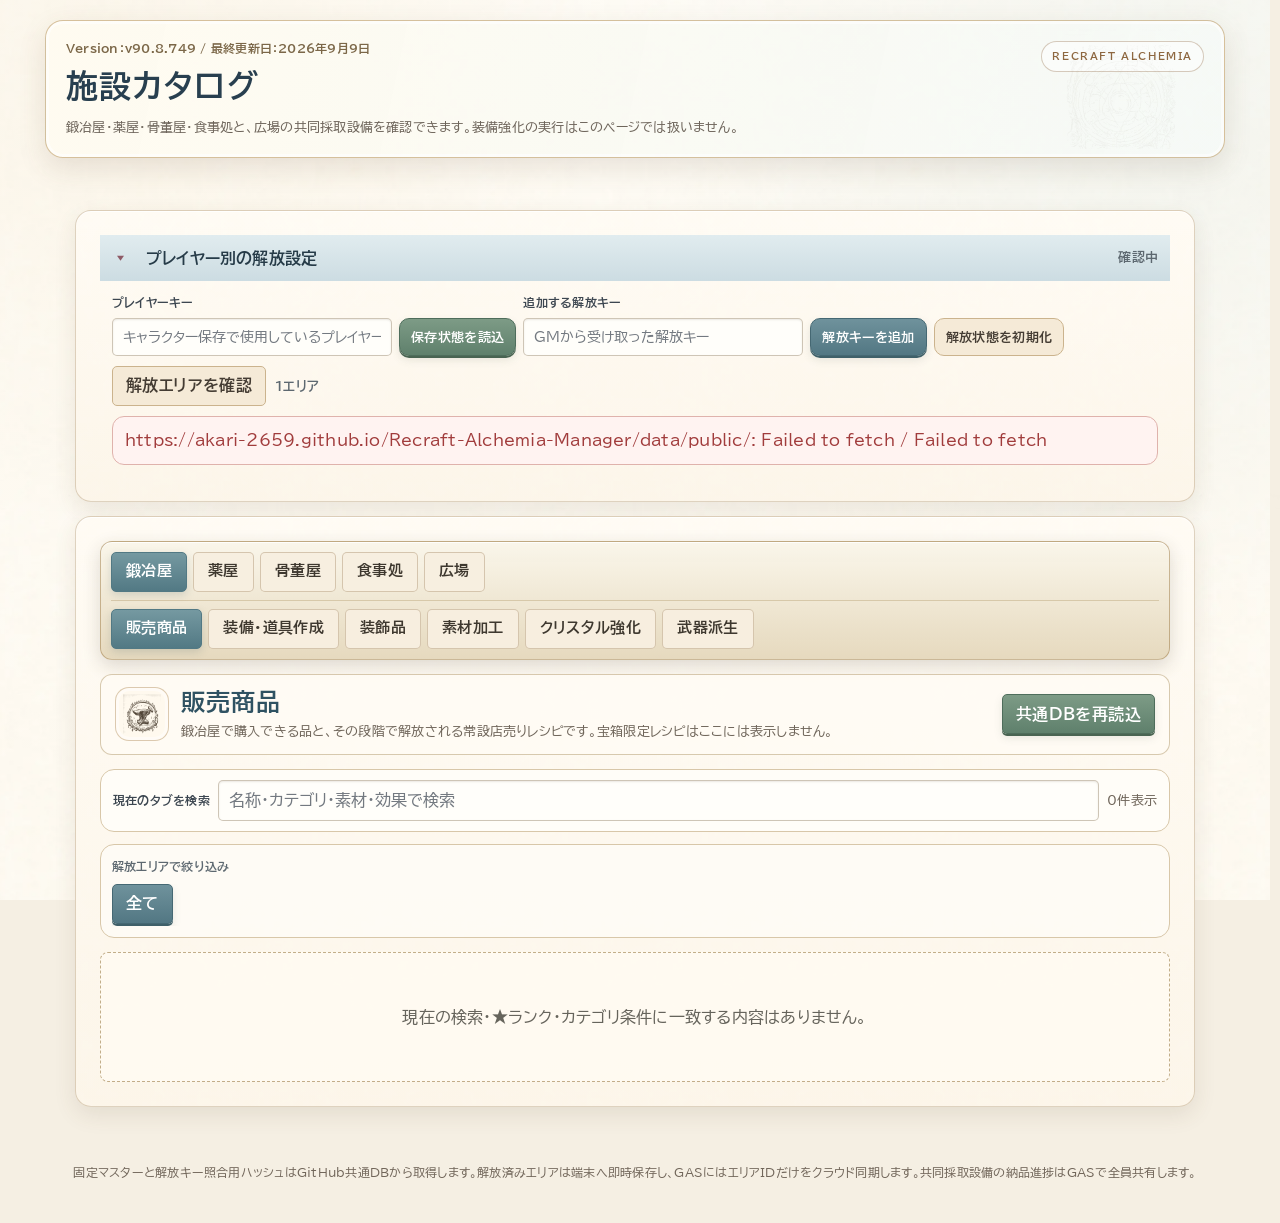
==== commit ce9dabdf: "Add files via upload" ====
--- a/facility.html
+++ b/facility.html
@@ -3,7 +3,7 @@
 <head>
 <meta charset="utf-8">
 <meta name="viewport" content="width=device-width,initial-scale=1">
-<title>リクラフト・アルケミア 施設カタログ v90.8.748</title>
+<title>リクラフト・アルケミア 施設カタログ v90.8.749</title>
 <style>
 :root{--bg:#f6efe2;--paper:#fffaf0;--ink:#2f251c;--muted:#766757;--line:#d9c5a8;--accent:#98612f;--green:#58765f;--danger:#a54d43;--shadow:0 14px 36px rgba(78,50,22,.13)}
 *{box-sizing:border-box}html{scroll-behavior:smooth}body{margin:0;font-family:system-ui,-apple-system,"Yu Gothic","Hiragino Sans",sans-serif;color:var(--ink);background:radial-gradient(circle at 10% 0,#ffe8bf 0,transparent 28rem),linear-gradient(180deg,#fff9ee,var(--bg));min-height:100svh}
@@ -128,7 +128,7 @@
 .material-source-body{overflow:auto;padding:14px 16px 18px}.material-source-note{margin:0 0 11px;color:var(--muted);font-size:12px}.material-source-list{display:grid;gap:9px}.material-source-row{padding:10px 11px;border:1px solid #e2cfb5;border-radius:12px;background:#fffdf8}.material-source-row strong{display:block;margin-bottom:4px}.material-source-meta{font-size:12px;color:var(--muted);line-height:1.55}.material-source-result{margin-top:5px;font-size:13px;line-height:1.55;white-space:pre-wrap}
 .branch-graph-node.has-named-processing .branch-graph-node-trigger{row-gap:6px!important}.branch-graph-node.has-named-processing .branch-graph-node-named-badge{display:flex!important;width:max-content!important;max-width:100%!important}.branch-graph-node.has-named-processing .branch-graph-node-name-inline{margin-top:0!important;padding-top:0!important}
 
-/* v90.8.748: 武器派生図の異名加工2段表示・ズーム・全画面 */
+/* v90.8.749: 武器派生図の異名加工2段表示・ズーム・全画面 */
 .branch-graph-panel{display:grid;gap:8px;min-width:0}
 .branch-graph-toolbar{display:flex;align-items:center;justify-content:flex-end;gap:6px;flex-wrap:wrap}
 .branch-graph-toolbar button{min-width:40px;padding:7px 10px}
@@ -144,7 +144,7 @@
 .branch-graph-node-locked-label{display:flex!important;align-items:center!important;justify-content:flex-start!important}
 
 
-/* v90.8.748: 異名加工可ノードの2段表示を、ズーム時も文字切れしない高さで固定 */
+/* v90.8.749: 異名加工可ノードの2段表示を、ズーム時も文字切れしない高さで固定 */
 .branch-graph-canvas{row-gap:16px!important;padding:14px 44px 46px 10px!important}
 .branch-graph-node{box-sizing:border-box!important;width:228px!important;min-height:88px!important;height:auto!important;overflow:visible!important}
 .branch-graph-node-trigger,.branch-graph-node-locked-label{box-sizing:border-box!important;width:100%!important;min-height:88px!important;height:auto!important;padding:12px 14px!important;overflow:visible!important}
@@ -189,7 +189,7 @@
 @media(max-width:620px){.facility-unlock-grid{grid-template-columns:1fr auto}.facility-unlock-grid .field{grid-column:1/2}.facility-unlock-grid button{width:auto}.facility-unlock-grid #resetKey{grid-column:1/3;justify-self:start}}
 </style>
 
-<link rel="stylesheet" href="ra-design-system.css?v=90.8.748-branch-inheritance-named-processing-ui-fix-20260909">
+<link rel="stylesheet" href="ra-design-system.css?v=90.8.749-strong-enemy-signature-balance-20260909">
 
 <style id="raFortuneCommunityV474">
 .community-rule{grid-column:1/-1;border:1px solid var(--line);border-radius:14px;background:#fffaf3;padding:12px;line-height:1.7}
@@ -209,7 +209,7 @@
 </style>
 </head>
 <body class="ra-app ra-player ra-facility">
-<header><div class="hero"><div class="hero-head"><div><div class="build">Version：v90.8.748 / 最終更新日：2026年9月9日</div><h1>施設カタログ</h1></div><div class="hero-brand" aria-label="Recraft Alchemia">RECRAFT ALCHEMIA</div></div><p class="subtitle">鍛冶屋・薬屋・骨董屋・食事処と、広場の共同採取設備を確認できます。装備強化の実行はこのページでは扱いません。</p></div></header>
+<header><div class="hero"><div class="hero-head"><div><div class="build">Version：v90.8.749 / 最終更新日：2026年9月9日</div><h1>施設カタログ</h1></div><div class="hero-brand" aria-label="Recraft Alchemia">RECRAFT ALCHEMIA</div></div><p class="subtitle">鍛冶屋・薬屋・骨董屋・食事処と、広場の共同採取設備を確認できます。装備強化の実行はこのページでは扱いません。</p></div></header>
 <main>
 <details class="panel unlock-panel" id="unlockPanel" open>
   <summary><span>プレイヤー別の解放設定</span><span id="unlockSummary">確認中</span></summary>
@@ -435,7 +435,7 @@
 function facilityPostAction(action,params={},timeoutMs=30000){return new Promise((resolve,reject)=>{const token='raFacilityPost_'+Date.now()+'_'+Math.random().toString(36).slice(2),frame=document.createElement('iframe'),frameName='raFacilityFrame_'+Date.now()+'_'+Math.random().toString(36).slice(2),form=document.createElement('form');frame.name=frameName;frame.style.display='none';frame.setAttribute('aria-hidden','true');form.method='POST';const actionUrl=new URL(DEFAULT_GAS_WEB_APP_URL);actionUrl.searchParams.set('action',action);actionUrl.searchParams.set('responseMode','postMessage');actionUrl.searchParams.set('token',token);form.action=actionUrl.toString();form.target=frameName;form.enctype='text/plain';form.acceptCharset='UTF-8';form.style.display='none';const payloadField=document.createElement('textarea');payloadField.name='payload';payloadField.value=JSON.stringify({...params,token});payloadField.style.display='none';form.appendChild(payloadField);let settled=false;const timer=setTimeout(()=>finishReject(new Error('施設データの保存応答がタイムアウトしました。')),timeoutMs);function cleanup(){clearTimeout(timer);window.removeEventListener('message',onMessage);setTimeout(()=>{try{form.remove();frame.remove();}catch(_e){}},0);}function finishResolve(value){if(settled)return;settled=true;cleanup();resolve(value);}function finishReject(error){if(settled)return;settled=true;cleanup();reject(error);}function onMessage(event){if(event.source!==frame.contentWindow)return;const data=event.data||{};if(data.type!=='recraft-db-post-result'||String(data.token||'')!==token)return;const result=data.result||{ok:false,error:'施設保存結果が空です。'};if(result.ok===false){finishReject(new Error(result.error||'施設データの保存に失敗しました。'));return;}finishResolve(result);}window.addEventListener('message',onMessage);document.body.appendChild(frame);document.body.appendChild(form);try{form.submit();}catch(e){finishReject(e);}});}
 
 const GITHUB_COMMON_DB_BASE='https://akari-2659.github.io/Recraft-Alchemia-Manager/data/public/';
-const FACILITY_EXPECTED_DB_VERSION='v90.8.748';
+const FACILITY_EXPECTED_DB_VERSION='v90.8.749';
 let commonMasterPromise=null;
 let facilityEquipmentCategoryMaster=[];
 function facilityNormalizeVersion(value){return String(value||'').trim().replace(/^v/i,'');}
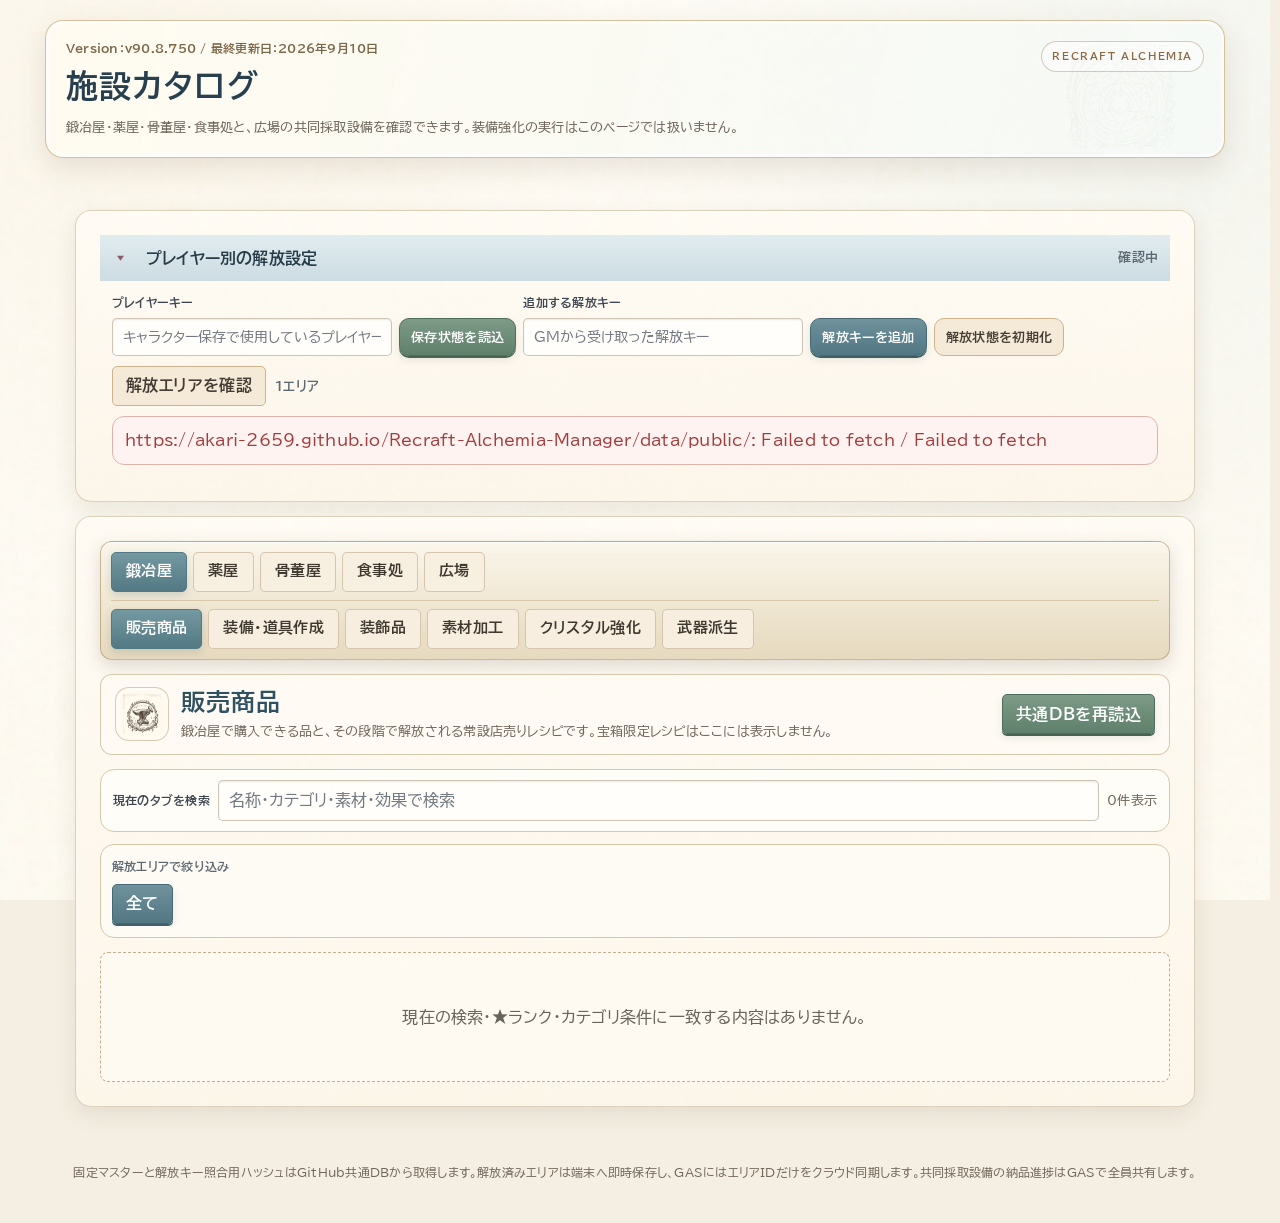
==== commit af1de557: "Add files via upload" ====
--- a/facility.html
+++ b/facility.html
@@ -3,7 +3,7 @@
 <head>
 <meta charset="utf-8">
 <meta name="viewport" content="width=device-width,initial-scale=1">
-<title>リクラフト・アルケミア 施設カタログ v90.8.749</title>
+<title>リクラフト・アルケミア 施設カタログ v90.8.750</title>
 <style>
 :root{--bg:#f6efe2;--paper:#fffaf0;--ink:#2f251c;--muted:#766757;--line:#d9c5a8;--accent:#98612f;--green:#58765f;--danger:#a54d43;--shadow:0 14px 36px rgba(78,50,22,.13)}
 *{box-sizing:border-box}html{scroll-behavior:smooth}body{margin:0;font-family:system-ui,-apple-system,"Yu Gothic","Hiragino Sans",sans-serif;color:var(--ink);background:radial-gradient(circle at 10% 0,#ffe8bf 0,transparent 28rem),linear-gradient(180deg,#fff9ee,var(--bg));min-height:100svh}
@@ -189,7 +189,7 @@
 @media(max-width:620px){.facility-unlock-grid{grid-template-columns:1fr auto}.facility-unlock-grid .field{grid-column:1/2}.facility-unlock-grid button{width:auto}.facility-unlock-grid #resetKey{grid-column:1/3;justify-self:start}}
 </style>
 
-<link rel="stylesheet" href="ra-design-system.css?v=90.8.749-strong-enemy-signature-balance-20260909">
+<link rel="stylesheet" href="ra-design-system.css?v=90.8.750-weapon-branch-audit-20260910">
 
 <style id="raFortuneCommunityV474">
 .community-rule{grid-column:1/-1;border:1px solid var(--line);border-radius:14px;background:#fffaf3;padding:12px;line-height:1.7}
@@ -209,7 +209,7 @@
 </style>
 </head>
 <body class="ra-app ra-player ra-facility">
-<header><div class="hero"><div class="hero-head"><div><div class="build">Version：v90.8.749 / 最終更新日：2026年9月9日</div><h1>施設カタログ</h1></div><div class="hero-brand" aria-label="Recraft Alchemia">RECRAFT ALCHEMIA</div></div><p class="subtitle">鍛冶屋・薬屋・骨董屋・食事処と、広場の共同採取設備を確認できます。装備強化の実行はこのページでは扱いません。</p></div></header>
+<header><div class="hero"><div class="hero-head"><div><div class="build">Version：v90.8.750 / 最終更新日：2026年9月10日</div><h1>施設カタログ</h1></div><div class="hero-brand" aria-label="Recraft Alchemia">RECRAFT ALCHEMIA</div></div><p class="subtitle">鍛冶屋・薬屋・骨董屋・食事処と、広場の共同採取設備を確認できます。装備強化の実行はこのページでは扱いません。</p></div></header>
 <main>
 <details class="panel unlock-panel" id="unlockPanel" open>
   <summary><span>プレイヤー別の解放設定</span><span id="unlockSummary">確認中</span></summary>
@@ -435,7 +435,7 @@
 function facilityPostAction(action,params={},timeoutMs=30000){return new Promise((resolve,reject)=>{const token='raFacilityPost_'+Date.now()+'_'+Math.random().toString(36).slice(2),frame=document.createElement('iframe'),frameName='raFacilityFrame_'+Date.now()+'_'+Math.random().toString(36).slice(2),form=document.createElement('form');frame.name=frameName;frame.style.display='none';frame.setAttribute('aria-hidden','true');form.method='POST';const actionUrl=new URL(DEFAULT_GAS_WEB_APP_URL);actionUrl.searchParams.set('action',action);actionUrl.searchParams.set('responseMode','postMessage');actionUrl.searchParams.set('token',token);form.action=actionUrl.toString();form.target=frameName;form.enctype='text/plain';form.acceptCharset='UTF-8';form.style.display='none';const payloadField=document.createElement('textarea');payloadField.name='payload';payloadField.value=JSON.stringify({...params,token});payloadField.style.display='none';form.appendChild(payloadField);let settled=false;const timer=setTimeout(()=>finishReject(new Error('施設データの保存応答がタイムアウトしました。')),timeoutMs);function cleanup(){clearTimeout(timer);window.removeEventListener('message',onMessage);setTimeout(()=>{try{form.remove();frame.remove();}catch(_e){}},0);}function finishResolve(value){if(settled)return;settled=true;cleanup();resolve(value);}function finishReject(error){if(settled)return;settled=true;cleanup();reject(error);}function onMessage(event){if(event.source!==frame.contentWindow)return;const data=event.data||{};if(data.type!=='recraft-db-post-result'||String(data.token||'')!==token)return;const result=data.result||{ok:false,error:'施設保存結果が空です。'};if(result.ok===false){finishReject(new Error(result.error||'施設データの保存に失敗しました。'));return;}finishResolve(result);}window.addEventListener('message',onMessage);document.body.appendChild(frame);document.body.appendChild(form);try{form.submit();}catch(e){finishReject(e);}});}
 
 const GITHUB_COMMON_DB_BASE='https://akari-2659.github.io/Recraft-Alchemia-Manager/data/public/';
-const FACILITY_EXPECTED_DB_VERSION='v90.8.749';
+const FACILITY_EXPECTED_DB_VERSION='v90.8.750';
 let commonMasterPromise=null;
 let facilityEquipmentCategoryMaster=[];
 function facilityNormalizeVersion(value){return String(value||'').trim().replace(/^v/i,'');}
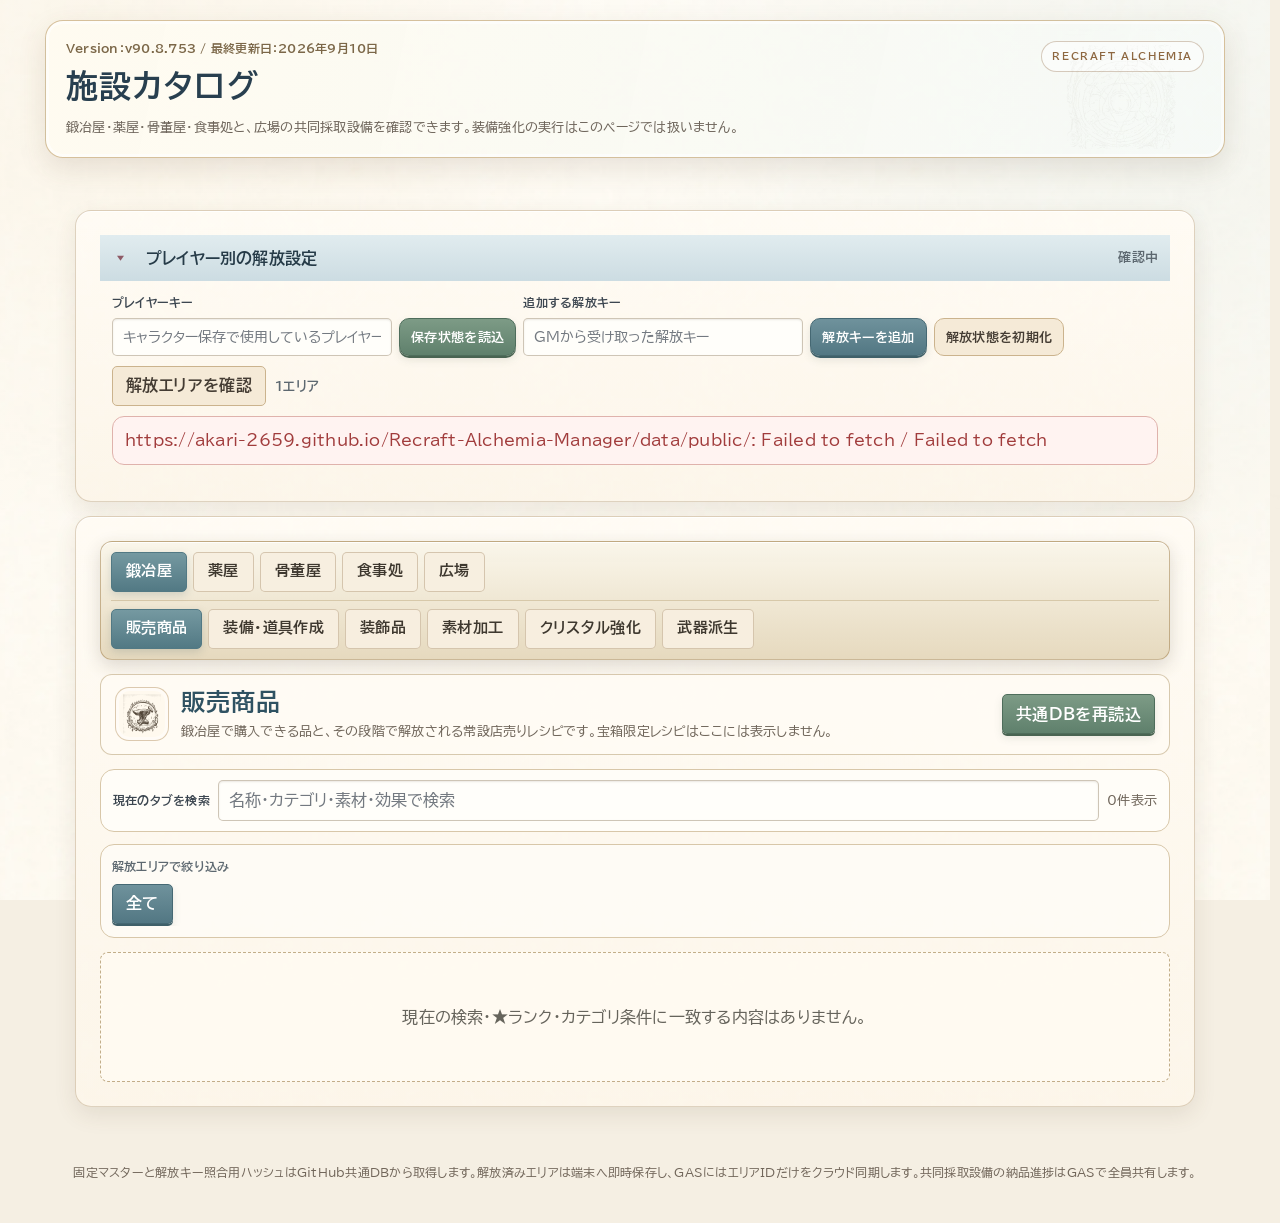
==== commit fee437a0: "Add files via upload" ====
--- a/facility.html
+++ b/facility.html
@@ -3,7 +3,7 @@
 <head>
 <meta charset="utf-8">
 <meta name="viewport" content="width=device-width,initial-scale=1">
-<title>リクラフト・アルケミア 施設カタログ v90.8.750</title>
+<title>リクラフト・アルケミア 施設カタログ v90.8.753</title>
 <style>
 :root{--bg:#f6efe2;--paper:#fffaf0;--ink:#2f251c;--muted:#766757;--line:#d9c5a8;--accent:#98612f;--green:#58765f;--danger:#a54d43;--shadow:0 14px 36px rgba(78,50,22,.13)}
 *{box-sizing:border-box}html{scroll-behavior:smooth}body{margin:0;font-family:system-ui,-apple-system,"Yu Gothic","Hiragino Sans",sans-serif;color:var(--ink);background:radial-gradient(circle at 10% 0,#ffe8bf 0,transparent 28rem),linear-gradient(180deg,#fff9ee,var(--bg));min-height:100svh}
@@ -160,6 +160,22 @@
  .branch-graph-node.has-named-processing .branch-graph-node-trigger{min-height:102px!important;padding:12px 12px 14px!important;gap:7px!important}
  .branch-graph-node-name-inline{font-size:14px!important}
 }
+
+/* v90.8.753: 異名加工可表示の見切れ防止＋通常ノード中央揃え */
+.branch-graph-node{width:252px!important;min-height:96px!important}
+.branch-graph-node-trigger,.branch-graph-node-locked-label{min-height:96px!important;padding:12px 16px!important;overflow:visible!important}
+.branch-graph-node-name-inline{white-space:normal!important;overflow:visible!important;overflow-wrap:anywhere!important;word-break:normal!important;line-height:1.4!important}
+.branch-graph-node.has-named-processing{min-height:120px!important}
+.branch-graph-node.has-named-processing .branch-graph-node-trigger{min-height:114px!important;padding:14px 16px 16px!important;gap:8px!important;align-items:flex-start!important;text-align:left!important}
+.branch-graph-node.has-named-processing .branch-graph-node-named-badge{font-size:11px!important;line-height:1.3!important;white-space:nowrap!important}
+.branch-graph-node:not(.has-named-processing) .branch-graph-node-trigger,.branch-graph-node:not(.has-named-processing) .branch-graph-node-locked-label{align-items:center!important;justify-content:center!important;text-align:center!important}
+.branch-graph-node:not(.has-named-processing) .branch-graph-node-name-inline{text-align:center!important}
+@media(max-width:720px){
+ .branch-graph-node{width:228px!important;min-height:92px!important}
+ .branch-graph-node-trigger,.branch-graph-node-locked-label{min-height:92px!important;padding:11px 14px!important}
+ .branch-graph-node.has-named-processing{min-height:116px!important}
+ .branch-graph-node.has-named-processing .branch-graph-node-trigger{min-height:110px!important;padding:13px 14px 15px!important}
+}
 </style>
 
 <style id="raMaintenanceV287">
@@ -189,7 +205,7 @@
 @media(max-width:620px){.facility-unlock-grid{grid-template-columns:1fr auto}.facility-unlock-grid .field{grid-column:1/2}.facility-unlock-grid button{width:auto}.facility-unlock-grid #resetKey{grid-column:1/3;justify-self:start}}
 </style>
 
-<link rel="stylesheet" href="ra-design-system.css?v=90.8.750-weapon-branch-audit-20260910">
+<link rel="stylesheet" href="ra-design-system.css?v=90.8.753-weapon-branch-audit-20260910">
 
 <style id="raFortuneCommunityV474">
 .community-rule{grid-column:1/-1;border:1px solid var(--line);border-radius:14px;background:#fffaf3;padding:12px;line-height:1.7}
@@ -209,7 +225,7 @@
 </style>
 </head>
 <body class="ra-app ra-player ra-facility">
-<header><div class="hero"><div class="hero-head"><div><div class="build">Version：v90.8.750 / 最終更新日：2026年9月10日</div><h1>施設カタログ</h1></div><div class="hero-brand" aria-label="Recraft Alchemia">RECRAFT ALCHEMIA</div></div><p class="subtitle">鍛冶屋・薬屋・骨董屋・食事処と、広場の共同採取設備を確認できます。装備強化の実行はこのページでは扱いません。</p></div></header>
+<header><div class="hero"><div class="hero-head"><div><div class="build">Version：v90.8.753 / 最終更新日：2026年9月10日</div><h1>施設カタログ</h1></div><div class="hero-brand" aria-label="Recraft Alchemia">RECRAFT ALCHEMIA</div></div><p class="subtitle">鍛冶屋・薬屋・骨董屋・食事処と、広場の共同採取設備を確認できます。装備強化の実行はこのページでは扱いません。</p></div></header>
 <main>
 <details class="panel unlock-panel" id="unlockPanel" open>
   <summary><span>プレイヤー別の解放設定</span><span id="unlockSummary">確認中</span></summary>
@@ -435,7 +451,7 @@
 function facilityPostAction(action,params={},timeoutMs=30000){return new Promise((resolve,reject)=>{const token='raFacilityPost_'+Date.now()+'_'+Math.random().toString(36).slice(2),frame=document.createElement('iframe'),frameName='raFacilityFrame_'+Date.now()+'_'+Math.random().toString(36).slice(2),form=document.createElement('form');frame.name=frameName;frame.style.display='none';frame.setAttribute('aria-hidden','true');form.method='POST';const actionUrl=new URL(DEFAULT_GAS_WEB_APP_URL);actionUrl.searchParams.set('action',action);actionUrl.searchParams.set('responseMode','postMessage');actionUrl.searchParams.set('token',token);form.action=actionUrl.toString();form.target=frameName;form.enctype='text/plain';form.acceptCharset='UTF-8';form.style.display='none';const payloadField=document.createElement('textarea');payloadField.name='payload';payloadField.value=JSON.stringify({...params,token});payloadField.style.display='none';form.appendChild(payloadField);let settled=false;const timer=setTimeout(()=>finishReject(new Error('施設データの保存応答がタイムアウトしました。')),timeoutMs);function cleanup(){clearTimeout(timer);window.removeEventListener('message',onMessage);setTimeout(()=>{try{form.remove();frame.remove();}catch(_e){}},0);}function finishResolve(value){if(settled)return;settled=true;cleanup();resolve(value);}function finishReject(error){if(settled)return;settled=true;cleanup();reject(error);}function onMessage(event){if(event.source!==frame.contentWindow)return;const data=event.data||{};if(data.type!=='recraft-db-post-result'||String(data.token||'')!==token)return;const result=data.result||{ok:false,error:'施設保存結果が空です。'};if(result.ok===false){finishReject(new Error(result.error||'施設データの保存に失敗しました。'));return;}finishResolve(result);}window.addEventListener('message',onMessage);document.body.appendChild(frame);document.body.appendChild(form);try{form.submit();}catch(e){finishReject(e);}});}
 
 const GITHUB_COMMON_DB_BASE='https://akari-2659.github.io/Recraft-Alchemia-Manager/data/public/';
-const FACILITY_EXPECTED_DB_VERSION='v90.8.750';
+const FACILITY_EXPECTED_DB_VERSION='v90.8.753';
 let commonMasterPromise=null;
 let facilityEquipmentCategoryMaster=[];
 function facilityNormalizeVersion(value){return String(value||'').trim().replace(/^v/i,'');}
@@ -1520,7 +1536,7 @@
   let cursor=2;
   visibleRanks.forEach(rank=>{rankStart.set(rank,cursor);cursor+=rankSlots.get(rank)||1;});
   const totalNodeCols=Math.max(1,cursor-2),totalRows=ordered.length+1;
-  const style=`grid-template-columns:var(--branch-label-width) repeat(${totalNodeCols},236px);grid-template-rows:30px repeat(${totalRows},minmax(42px,auto))`;
+  const style=`grid-template-columns:var(--branch-label-width) repeat(${totalNodeCols},260px);grid-template-rows:30px repeat(${totalRows},minmax(120px,auto))`;
   const labels=[`<div class="branch-graph-label base" style="grid-column:1;grid-row:2"><span>基礎武器</span></div>`];
   ordered.forEach((meta,index)=>labels.push(`<div class="branch-graph-label ${meta.branch.isBossBranch?'boss':''}" style="grid-column:1;grid-row:${index+3}"><span>${esc(meta.branch.label||'？？？')}派生</span></div>`));
   const rankBands=visibleRanks.map(rank=>{
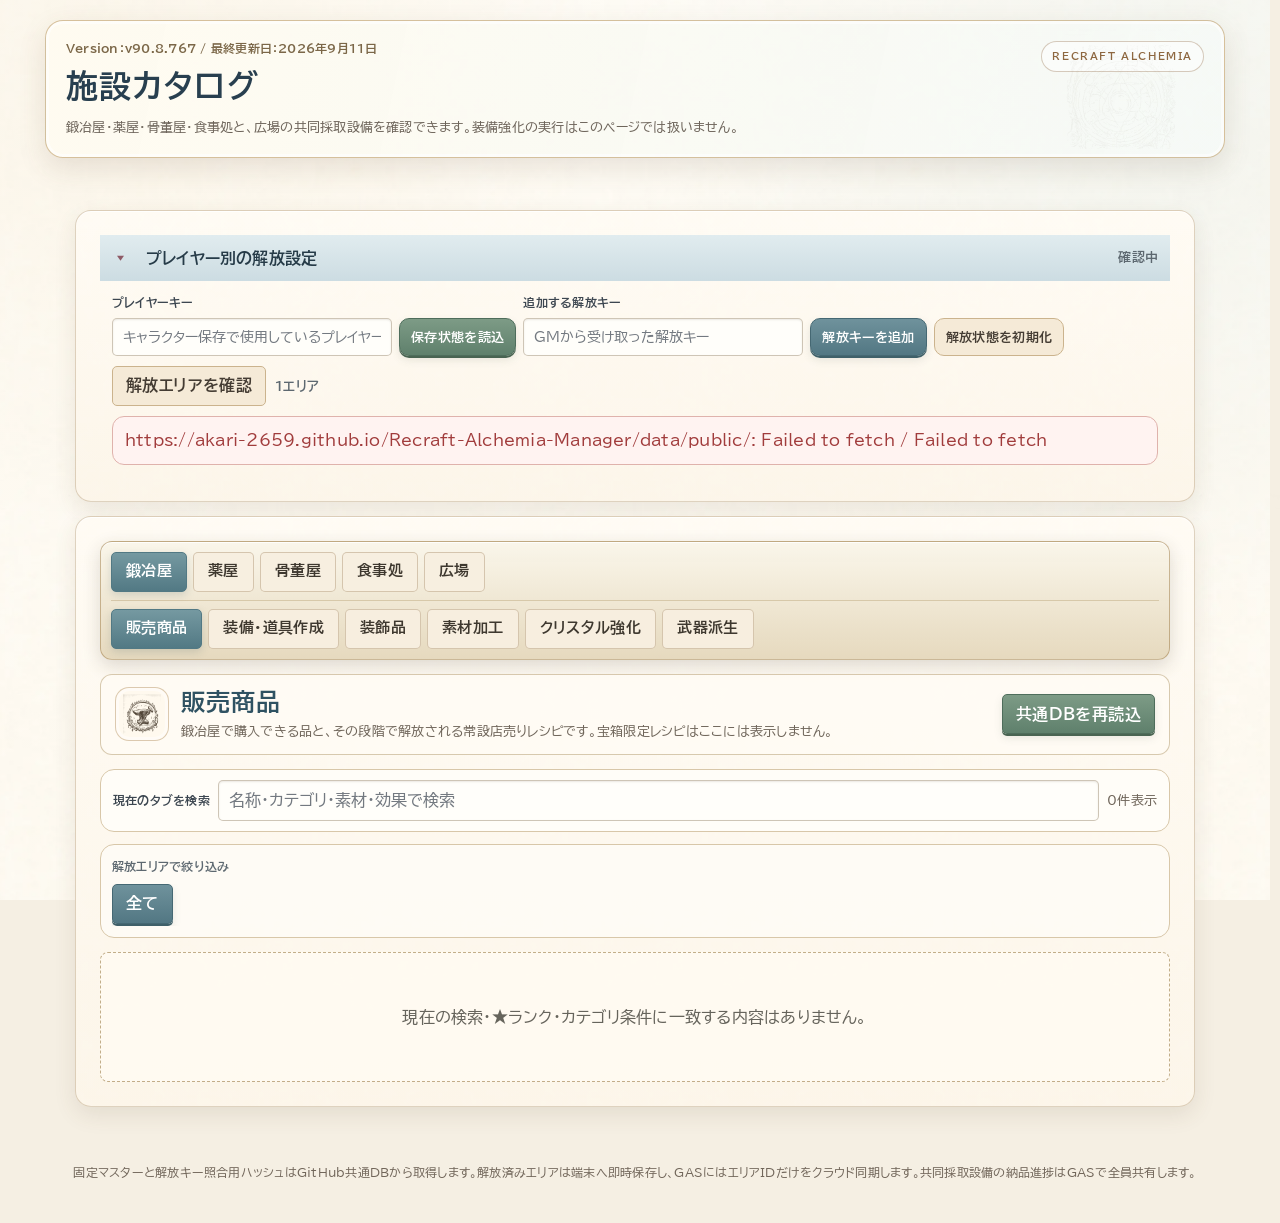
==== commit 6e965417: "Add files via upload" ====
--- a/facility.html
+++ b/facility.html
@@ -3,7 +3,7 @@
 <head>
 <meta charset="utf-8">
 <meta name="viewport" content="width=device-width,initial-scale=1">
-<title>リクラフト・アルケミア 施設カタログ v90.8.753</title>
+<title>リクラフト・アルケミア 施設カタログ v90.8.767</title>
 <style>
 :root{--bg:#f6efe2;--paper:#fffaf0;--ink:#2f251c;--muted:#766757;--line:#d9c5a8;--accent:#98612f;--green:#58765f;--danger:#a54d43;--shadow:0 14px 36px rgba(78,50,22,.13)}
 *{box-sizing:border-box}html{scroll-behavior:smooth}body{margin:0;font-family:system-ui,-apple-system,"Yu Gothic","Hiragino Sans",sans-serif;color:var(--ink);background:radial-gradient(circle at 10% 0,#ffe8bf 0,transparent 28rem),linear-gradient(180deg,#fff9ee,var(--bg));min-height:100svh}
@@ -161,7 +161,7 @@
  .branch-graph-node-name-inline{font-size:14px!important}
 }
 
-/* v90.8.753: 異名加工可表示の見切れ防止＋通常ノード中央揃え */
+/* v90.8.754: 異名加工可表示の見切れ防止＋通常ノード中央揃え */
 .branch-graph-node{width:252px!important;min-height:96px!important}
 .branch-graph-node-trigger,.branch-graph-node-locked-label{min-height:96px!important;padding:12px 16px!important;overflow:visible!important}
 .branch-graph-node-name-inline{white-space:normal!important;overflow:visible!important;overflow-wrap:anywhere!important;word-break:normal!important;line-height:1.4!important}
@@ -205,7 +205,7 @@
 @media(max-width:620px){.facility-unlock-grid{grid-template-columns:1fr auto}.facility-unlock-grid .field{grid-column:1/2}.facility-unlock-grid button{width:auto}.facility-unlock-grid #resetKey{grid-column:1/3;justify-self:start}}
 </style>
 
-<link rel="stylesheet" href="ra-design-system.css?v=90.8.753-weapon-branch-audit-20260910">
+<link rel="stylesheet" href="ra-design-system.css?v=90.8.767-boss-affinity-20260911">
 
 <style id="raFortuneCommunityV474">
 .community-rule{grid-column:1/-1;border:1px solid var(--line);border-radius:14px;background:#fffaf3;padding:12px;line-height:1.7}
@@ -223,9 +223,168 @@
 .accessory-branch-rank{font-size:11px;font-weight:900;color:#735d46!important}.accessory-branch-name{font-weight:1000;line-height:1.35;color:#273746!important}.accessory-branch-effect{font-size:11px;line-height:1.35;color:#5d6670!important;display:-webkit-box;-webkit-line-clamp:2;-webkit-box-orient:vertical;overflow:hidden}.accessory-upgrade-dialog{width:min(720px,calc(100vw - 24px))}.accessory-upgrade-dialog dl{display:grid;grid-template-columns:auto 1fr;gap:8px 12px}.accessory-upgrade-dialog dt{font-weight:900;color:var(--muted)}.accessory-upgrade-dialog dd{margin:0;white-space:pre-wrap}
 @media(max-width:720px){.accessory-branch-canvas{gap:10px 22px;padding:10px 18px 24px}.accessory-branch-node{width:min(180px,calc(100% - 10px));min-width:140px}.accessory-upgrade-dialog dl{grid-template-columns:1fr}.accessory-upgrade-dialog dd{margin-bottom:7px}}
 </style>
+
+<style id="raWeaponBranchNodeLayoutV754">
+/* v90.8.754: 派生ノード実表示修正。異名加工2段は切らず、通常ノードは同じ枠内で中央配置。 */
+.branch-graph-node{
+  box-sizing:border-box!important;
+  width:276px!important;
+  height:132px!important;
+  min-height:132px!important;
+  padding:0!important;
+  align-self:center!important;
+  justify-self:center!important;
+  overflow:visible!important;
+}
+.branch-graph-node-trigger,.branch-graph-node-locked-label{
+  box-sizing:border-box!important;
+  width:100%!important;
+  height:100%!important;
+  min-height:132px!important;
+  padding:16px 18px!important;
+  overflow:visible!important;
+}
+.branch-graph-node:not(.has-named-processing) .branch-graph-node-trigger,
+.branch-graph-node:not(.has-named-processing) .branch-graph-node-locked-label{
+  display:flex!important;
+  flex-direction:column!important;
+  align-items:center!important;
+  justify-content:center!important;
+  text-align:center!important;
+  gap:0!important;
+}
+.branch-graph-node:not(.has-named-processing) .branch-graph-node-name-inline{
+  text-align:center!important;
+}
+.branch-graph-node.has-named-processing{
+  height:132px!important;
+  min-height:132px!important;
+}
+.branch-graph-node.has-named-processing .branch-graph-node-trigger{
+  display:flex!important;
+  flex-direction:column!important;
+  align-items:flex-start!important;
+  justify-content:center!important;
+  text-align:left!important;
+  gap:9px!important;
+  height:100%!important;
+  min-height:132px!important;
+  padding:16px 18px!important;
+}
+.branch-graph-node-name-inline{
+  display:block!important;
+  width:100%!important;
+  min-width:0!important;
+  margin:0!important;
+  padding:0!important;
+  white-space:normal!important;
+  overflow:visible!important;
+  overflow-wrap:anywhere!important;
+  word-break:normal!important;
+  line-height:1.35!important;
+}
+.branch-graph-node-named-badge{
+  display:block!important;
+  flex:0 0 auto!important;
+  margin:0!important;
+  padding:0!important;
+  font-size:12px!important;
+  line-height:1.25!important;
+  white-space:nowrap!important;
+}
+@media(max-width:720px){
+  .branch-graph-node{width:246px!important;height:124px!important;min-height:124px!important}
+  .branch-graph-node-trigger,.branch-graph-node-locked-label{height:100%!important;min-height:124px!important;padding:14px 16px!important}
+  .branch-graph-node.has-named-processing,.branch-graph-node.has-named-processing .branch-graph-node-trigger{height:124px!important;min-height:124px!important}
+  .branch-graph-node.has-named-processing .branch-graph-node-trigger{padding:14px 16px!important;gap:8px!important}
+  .branch-graph-node-name-inline{font-size:14px!important}
+}
+</style>
+
+<style id="raWeaponBranchNodeCompactV763">
+/* v90.8.767: 派生ノードは 244×76 を維持しつつ、異名加工チップを「● 異名加工可能」表記でノード左上へ固定。武器名は中央揃え。 */
+.branch-graph-node{
+  width:244px!important;
+  height:76px!important;
+  min-height:76px!important;
+}
+.branch-graph-node-trigger,.branch-graph-node-locked-label{
+  min-height:76px!important;
+  height:100%!important;
+  padding:4px 12px!important;
+}
+.branch-graph-node:not(.has-named-processing) .branch-graph-node-trigger,
+.branch-graph-node:not(.has-named-processing) .branch-graph-node-locked-label{
+  display:flex!important;
+  flex-direction:column!important;
+  align-items:center!important;
+  justify-content:center!important;
+  text-align:center!important;
+  gap:0!important;
+}
+.branch-graph-node:not(.has-named-processing) .branch-graph-node-name-inline{
+  text-align:center!important;
+}
+.branch-graph-node.has-named-processing,
+.branch-graph-node.has-named-processing .branch-graph-node-trigger{
+  height:76px!important;
+  min-height:76px!important;
+}
+.branch-graph-node.has-named-processing .branch-graph-node-trigger{
+  position:relative!important;
+  display:block!important;
+  text-align:center!important;
+}
+.branch-graph-node-named-wrap{
+  position:relative!important;
+  display:flex!important;
+  align-items:center!important;
+  justify-content:center!important;
+  width:100%!important;
+  height:100%!important;
+  max-width:100%!important;
+}
+.branch-graph-node.has-named-processing .branch-graph-node-name-inline{
+  display:block!important;
+  width:100%!important;
+  max-width:100%!important;
+  text-align:center!important;
+  white-space:normal!important;
+  overflow:visible!important;
+  overflow-wrap:anywhere!important;
+  word-break:normal!important;
+  line-height:1.14!important;
+}
+.branch-graph-node-name-inline{font-size:14px!important;line-height:1.18!important}
+.branch-graph-node.has-named-processing .branch-graph-node-named-badge{
+  position:absolute!important;
+  top:0!important;
+  left:0!important;
+  display:inline-flex!important;
+  align-items:center!important;
+  min-height:0!important;
+  margin:0!important;
+  padding:0!important;
+  border:0!important;
+  background:transparent!important;
+  color:#8b3f2e!important;
+  border-radius:0!important;
+  font-size:10px!important;
+  line-height:1.05!important;
+  font-weight:1000!important;
+  white-space:nowrap!important;
+}
+@media(max-width:720px){
+  .branch-graph-node{width:226px!important;height:74px!important;min-height:74px!important}
+  .branch-graph-node-trigger,.branch-graph-node-locked-label{min-height:74px!important;height:100%!important;padding:4px 10px!important}
+  .branch-graph-node.has-named-processing,.branch-graph-node.has-named-processing .branch-graph-node-trigger{height:74px!important;min-height:74px!important}
+  .branch-graph-node-name-inline{font-size:13px!important;line-height:1.16!important}
+  .branch-graph-node.has-named-processing .branch-graph-node-named-badge{font-size:10px!important;line-height:1.03!important}
+}
+</style>
 </head>
 <body class="ra-app ra-player ra-facility">
-<header><div class="hero"><div class="hero-head"><div><div class="build">Version：v90.8.753 / 最終更新日：2026年9月10日</div><h1>施設カタログ</h1></div><div class="hero-brand" aria-label="Recraft Alchemia">RECRAFT ALCHEMIA</div></div><p class="subtitle">鍛冶屋・薬屋・骨董屋・食事処と、広場の共同採取設備を確認できます。装備強化の実行はこのページでは扱いません。</p></div></header>
+<header><div class="hero"><div class="hero-head"><div><div class="build">Version：v90.8.767 / 最終更新日：2026年9月11日</div><h1>施設カタログ</h1></div><div class="hero-brand" aria-label="Recraft Alchemia">RECRAFT ALCHEMIA</div></div><p class="subtitle">鍛冶屋・薬屋・骨董屋・食事処と、広場の共同採取設備を確認できます。装備強化の実行はこのページでは扱いません。</p></div></header>
 <main>
 <details class="panel unlock-panel" id="unlockPanel" open>
   <summary><span>プレイヤー別の解放設定</span><span id="unlockSummary">確認中</span></summary>
@@ -451,7 +610,7 @@
 function facilityPostAction(action,params={},timeoutMs=30000){return new Promise((resolve,reject)=>{const token='raFacilityPost_'+Date.now()+'_'+Math.random().toString(36).slice(2),frame=document.createElement('iframe'),frameName='raFacilityFrame_'+Date.now()+'_'+Math.random().toString(36).slice(2),form=document.createElement('form');frame.name=frameName;frame.style.display='none';frame.setAttribute('aria-hidden','true');form.method='POST';const actionUrl=new URL(DEFAULT_GAS_WEB_APP_URL);actionUrl.searchParams.set('action',action);actionUrl.searchParams.set('responseMode','postMessage');actionUrl.searchParams.set('token',token);form.action=actionUrl.toString();form.target=frameName;form.enctype='text/plain';form.acceptCharset='UTF-8';form.style.display='none';const payloadField=document.createElement('textarea');payloadField.name='payload';payloadField.value=JSON.stringify({...params,token});payloadField.style.display='none';form.appendChild(payloadField);let settled=false;const timer=setTimeout(()=>finishReject(new Error('施設データの保存応答がタイムアウトしました。')),timeoutMs);function cleanup(){clearTimeout(timer);window.removeEventListener('message',onMessage);setTimeout(()=>{try{form.remove();frame.remove();}catch(_e){}},0);}function finishResolve(value){if(settled)return;settled=true;cleanup();resolve(value);}function finishReject(error){if(settled)return;settled=true;cleanup();reject(error);}function onMessage(event){if(event.source!==frame.contentWindow)return;const data=event.data||{};if(data.type!=='recraft-db-post-result'||String(data.token||'')!==token)return;const result=data.result||{ok:false,error:'施設保存結果が空です。'};if(result.ok===false){finishReject(new Error(result.error||'施設データの保存に失敗しました。'));return;}finishResolve(result);}window.addEventListener('message',onMessage);document.body.appendChild(frame);document.body.appendChild(form);try{form.submit();}catch(e){finishReject(e);}});}
 
 const GITHUB_COMMON_DB_BASE='https://akari-2659.github.io/Recraft-Alchemia-Manager/data/public/';
-const FACILITY_EXPECTED_DB_VERSION='v90.8.753';
+const FACILITY_EXPECTED_DB_VERSION='v90.8.767';
 let commonMasterPromise=null;
 let facilityEquipmentCategoryMaster=[];
 function facilityNormalizeVersion(value){return String(value||'').trim().replace(/^v/i,'');}
@@ -1472,9 +1631,12 @@
   const title=locked?'？？？':name||'名称未設定';
   const rank=rankLabel(entry.rank);
   const parent=String(entry.baseItem||'').trim();
+  const namedContent=hasNamedProcessing
+    ?`<span class="branch-graph-node-named-wrap"><span class="branch-graph-node-named-badge">● 異名加工可能</span><span class="branch-graph-node-name-inline">${esc(title)}</span></span>`
+    :`<span class="branch-graph-node-name-inline">${esc(title)}</span>`;
   const label=locked
     ?`<div class="branch-graph-node-locked-label"><span class="branch-graph-node-name-inline">${esc(title)}</span></div>`
-    :`<button type="button" class="branch-graph-node-trigger" data-open-weapon-modal="${esc(name)}" title="${esc(`${rank} ${title}${hasNamedProcessing?'（異名加工対象）':''}`)}" aria-label="${esc(`${rank} ${title}の詳細を開く${hasNamedProcessing?'。異名加工対象。':''}`)}">${hasNamedProcessing?'<span class="branch-graph-node-named-badge">[異名加工可]</span>':''}<span class="branch-graph-node-name-inline">${esc(title)}</span></button>`;
+    :`<button type="button" class="branch-graph-node-trigger" data-open-weapon-modal="${esc(name)}" title="${esc(`${rank} ${title}${hasNamedProcessing?'（異名加工対象）':''}`)}" aria-label="${esc(`${rank} ${title}の詳細を開く${hasNamedProcessing?'。異名加工対象。':''}`)}">${namedContent}</button>`;
   return `<article class="branch-graph-node ${locked?'locked':''} ${entry.isBossBranch?'boss-branch':''} ${hasNamedProcessing?'has-named-processing':''}" style="grid-row:${row};grid-column:${col}" data-weapon-node="${esc(name)}" ${!locked?`data-open-weapon-card="${esc(name)}"`:''} ${parent?`data-parent-weapon="${esc(parent)}"`:''}>${label}</article>`;
 }
 function branchGraphCatalog(current){
@@ -1536,7 +1698,7 @@
   let cursor=2;
   visibleRanks.forEach(rank=>{rankStart.set(rank,cursor);cursor+=rankSlots.get(rank)||1;});
   const totalNodeCols=Math.max(1,cursor-2),totalRows=ordered.length+1;
-  const style=`grid-template-columns:var(--branch-label-width) repeat(${totalNodeCols},260px);grid-template-rows:30px repeat(${totalRows},minmax(120px,auto))`;
+  const style=`grid-template-columns:var(--branch-label-width) repeat(${totalNodeCols},252px);grid-template-rows:30px repeat(${totalRows},minmax(108px,auto))`;
   const labels=[`<div class="branch-graph-label base" style="grid-column:1;grid-row:2"><span>基礎武器</span></div>`];
   ordered.forEach((meta,index)=>labels.push(`<div class="branch-graph-label ${meta.branch.isBossBranch?'boss':''}" style="grid-column:1;grid-row:${index+3}"><span>${esc(meta.branch.label||'？？？')}派生</span></div>`));
   const rankBands=visibleRanks.map(rank=>{
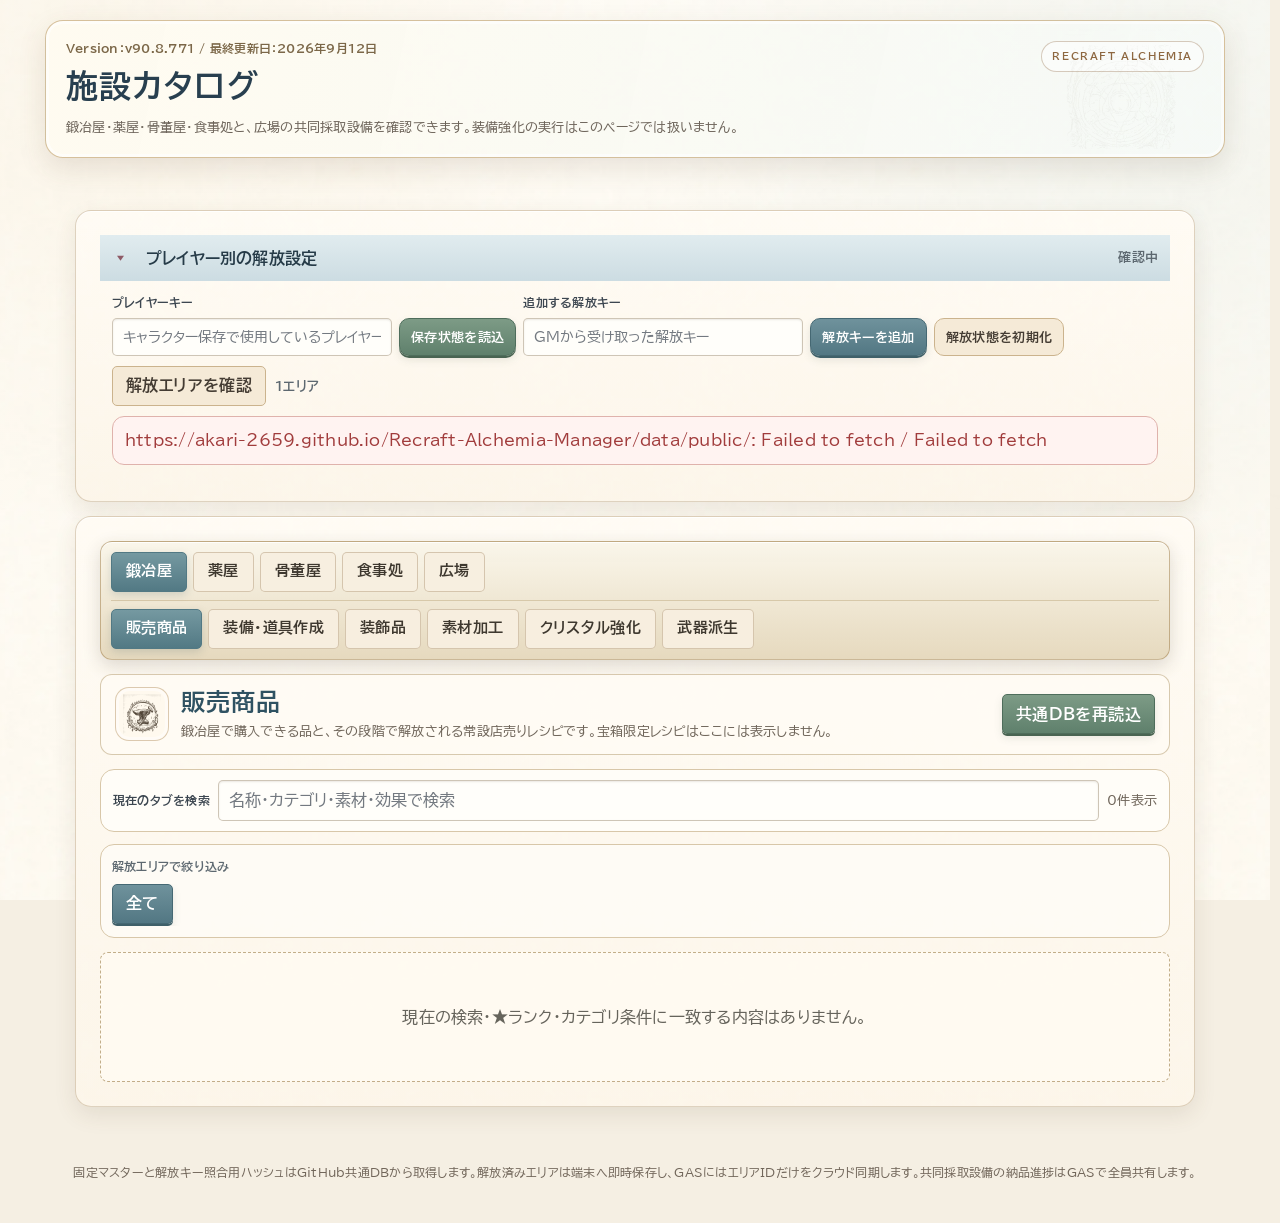
==== commit 2693322b: "Add files via upload" ====
--- a/facility.html
+++ b/facility.html
@@ -3,7 +3,7 @@
 <head>
 <meta charset="utf-8">
 <meta name="viewport" content="width=device-width,initial-scale=1">
-<title>リクラフト・アルケミア 施設カタログ v90.8.767</title>
+<title>リクラフト・アルケミア 施設カタログ v90.8.771</title>
 <style>
 :root{--bg:#f6efe2;--paper:#fffaf0;--ink:#2f251c;--muted:#766757;--line:#d9c5a8;--accent:#98612f;--green:#58765f;--danger:#a54d43;--shadow:0 14px 36px rgba(78,50,22,.13)}
 *{box-sizing:border-box}html{scroll-behavior:smooth}body{margin:0;font-family:system-ui,-apple-system,"Yu Gothic","Hiragino Sans",sans-serif;color:var(--ink);background:radial-gradient(circle at 10% 0,#ffe8bf 0,transparent 28rem),linear-gradient(180deg,#fff9ee,var(--bg));min-height:100svh}
@@ -205,7 +205,7 @@
 @media(max-width:620px){.facility-unlock-grid{grid-template-columns:1fr auto}.facility-unlock-grid .field{grid-column:1/2}.facility-unlock-grid button{width:auto}.facility-unlock-grid #resetKey{grid-column:1/3;justify-self:start}}
 </style>
 
-<link rel="stylesheet" href="ra-design-system.css?v=90.8.767-boss-affinity-20260911">
+<link rel="stylesheet" href="ra-design-system.css?v=90.8.771-weapon-lineage-reaudit-20260912">
 
 <style id="raFortuneCommunityV474">
 .community-rule{grid-column:1/-1;border:1px solid var(--line);border-radius:14px;background:#fffaf3;padding:12px;line-height:1.7}
@@ -302,7 +302,7 @@
 </style>
 
 <style id="raWeaponBranchNodeCompactV763">
-/* v90.8.767: 派生ノードは 244×76 を維持しつつ、異名加工チップを「● 異名加工可能」表記でノード左上へ固定。武器名は中央揃え。 */
+/* v90.8.771: 派生ノードは 244×76 を維持しつつ、異名加工チップを「● 異名加工可能」表記でノード左上へ固定。武器名は中央揃え。 */
 .branch-graph-node{
   width:244px!important;
   height:76px!important;
@@ -384,7 +384,7 @@
 </style>
 </head>
 <body class="ra-app ra-player ra-facility">
-<header><div class="hero"><div class="hero-head"><div><div class="build">Version：v90.8.767 / 最終更新日：2026年9月11日</div><h1>施設カタログ</h1></div><div class="hero-brand" aria-label="Recraft Alchemia">RECRAFT ALCHEMIA</div></div><p class="subtitle">鍛冶屋・薬屋・骨董屋・食事処と、広場の共同採取設備を確認できます。装備強化の実行はこのページでは扱いません。</p></div></header>
+<header><div class="hero"><div class="hero-head"><div><div class="build">Version：v90.8.771 / 最終更新日：2026年9月12日</div><h1>施設カタログ</h1></div><div class="hero-brand" aria-label="Recraft Alchemia">RECRAFT ALCHEMIA</div></div><p class="subtitle">鍛冶屋・薬屋・骨董屋・食事処と、広場の共同採取設備を確認できます。装備強化の実行はこのページでは扱いません。</p></div></header>
 <main>
 <details class="panel unlock-panel" id="unlockPanel" open>
   <summary><span>プレイヤー別の解放設定</span><span id="unlockSummary">確認中</span></summary>
@@ -610,7 +610,7 @@
 function facilityPostAction(action,params={},timeoutMs=30000){return new Promise((resolve,reject)=>{const token='raFacilityPost_'+Date.now()+'_'+Math.random().toString(36).slice(2),frame=document.createElement('iframe'),frameName='raFacilityFrame_'+Date.now()+'_'+Math.random().toString(36).slice(2),form=document.createElement('form');frame.name=frameName;frame.style.display='none';frame.setAttribute('aria-hidden','true');form.method='POST';const actionUrl=new URL(DEFAULT_GAS_WEB_APP_URL);actionUrl.searchParams.set('action',action);actionUrl.searchParams.set('responseMode','postMessage');actionUrl.searchParams.set('token',token);form.action=actionUrl.toString();form.target=frameName;form.enctype='text/plain';form.acceptCharset='UTF-8';form.style.display='none';const payloadField=document.createElement('textarea');payloadField.name='payload';payloadField.value=JSON.stringify({...params,token});payloadField.style.display='none';form.appendChild(payloadField);let settled=false;const timer=setTimeout(()=>finishReject(new Error('施設データの保存応答がタイムアウトしました。')),timeoutMs);function cleanup(){clearTimeout(timer);window.removeEventListener('message',onMessage);setTimeout(()=>{try{form.remove();frame.remove();}catch(_e){}},0);}function finishResolve(value){if(settled)return;settled=true;cleanup();resolve(value);}function finishReject(error){if(settled)return;settled=true;cleanup();reject(error);}function onMessage(event){if(event.source!==frame.contentWindow)return;const data=event.data||{};if(data.type!=='recraft-db-post-result'||String(data.token||'')!==token)return;const result=data.result||{ok:false,error:'施設保存結果が空です。'};if(result.ok===false){finishReject(new Error(result.error||'施設データの保存に失敗しました。'));return;}finishResolve(result);}window.addEventListener('message',onMessage);document.body.appendChild(frame);document.body.appendChild(form);try{form.submit();}catch(e){finishReject(e);}});}
 
 const GITHUB_COMMON_DB_BASE='https://akari-2659.github.io/Recraft-Alchemia-Manager/data/public/';
-const FACILITY_EXPECTED_DB_VERSION='v90.8.767';
+const FACILITY_EXPECTED_DB_VERSION='v90.8.771';
 let commonMasterPromise=null;
 let facilityEquipmentCategoryMaster=[];
 function facilityNormalizeVersion(value){return String(value||'').trim().replace(/^v/i,'');}
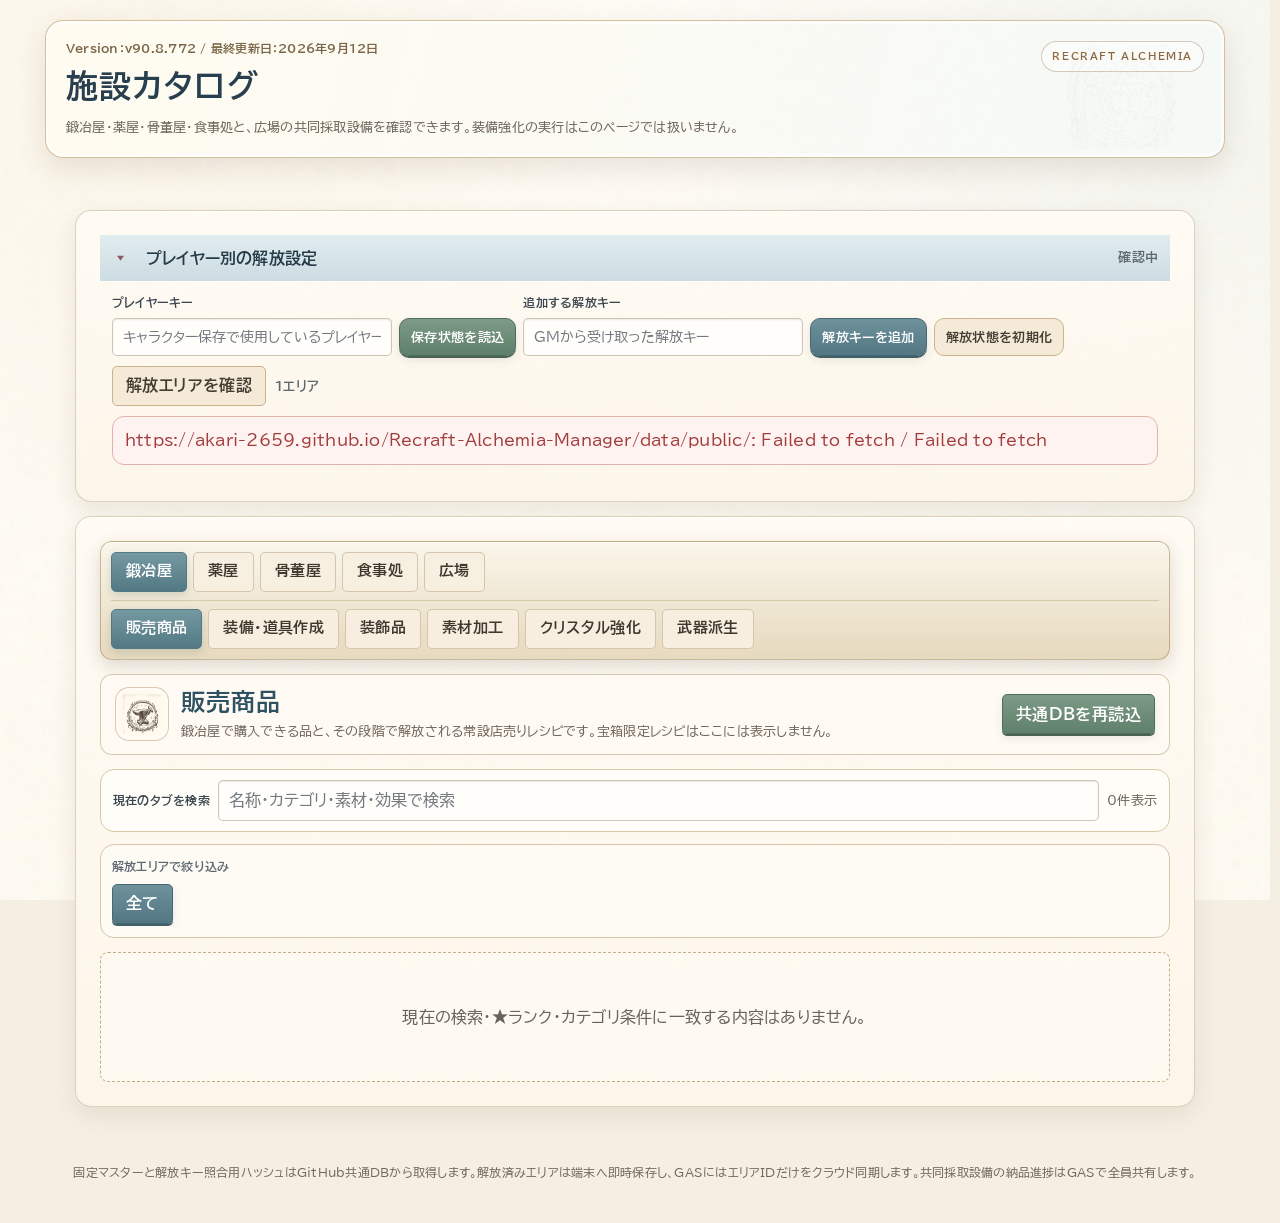
==== commit 36b794de: "Add files via upload" ====
--- a/facility.html
+++ b/facility.html
@@ -3,7 +3,7 @@
 <head>
 <meta charset="utf-8">
 <meta name="viewport" content="width=device-width,initial-scale=1">
-<title>リクラフト・アルケミア 施設カタログ v90.8.771</title>
+<title>リクラフト・アルケミア 施設カタログ v90.8.772</title>
 <style>
 :root{--bg:#f6efe2;--paper:#fffaf0;--ink:#2f251c;--muted:#766757;--line:#d9c5a8;--accent:#98612f;--green:#58765f;--danger:#a54d43;--shadow:0 14px 36px rgba(78,50,22,.13)}
 *{box-sizing:border-box}html{scroll-behavior:smooth}body{margin:0;font-family:system-ui,-apple-system,"Yu Gothic","Hiragino Sans",sans-serif;color:var(--ink);background:radial-gradient(circle at 10% 0,#ffe8bf 0,transparent 28rem),linear-gradient(180deg,#fff9ee,var(--bg));min-height:100svh}
@@ -205,7 +205,7 @@
 @media(max-width:620px){.facility-unlock-grid{grid-template-columns:1fr auto}.facility-unlock-grid .field{grid-column:1/2}.facility-unlock-grid button{width:auto}.facility-unlock-grid #resetKey{grid-column:1/3;justify-self:start}}
 </style>
 
-<link rel="stylesheet" href="ra-design-system.css?v=90.8.771-weapon-lineage-reaudit-20260912">
+<link rel="stylesheet" href="ra-design-system.css?v=90.8.772-weapon-branch-function-diff-20260912">
 
 <style id="raFortuneCommunityV474">
 .community-rule{grid-column:1/-1;border:1px solid var(--line);border-radius:14px;background:#fffaf3;padding:12px;line-height:1.7}
@@ -302,7 +302,7 @@
 </style>
 
 <style id="raWeaponBranchNodeCompactV763">
-/* v90.8.771: 派生ノードは 244×76 を維持しつつ、異名加工チップを「● 異名加工可能」表記でノード左上へ固定。武器名は中央揃え。 */
+/* v90.8.772: 派生ノードは 244×76 を維持しつつ、異名加工チップを「● 異名加工可能」表記でノード左上へ固定。武器名は中央揃え。 */
 .branch-graph-node{
   width:244px!important;
   height:76px!important;
@@ -384,7 +384,7 @@
 </style>
 </head>
 <body class="ra-app ra-player ra-facility">
-<header><div class="hero"><div class="hero-head"><div><div class="build">Version：v90.8.771 / 最終更新日：2026年9月12日</div><h1>施設カタログ</h1></div><div class="hero-brand" aria-label="Recraft Alchemia">RECRAFT ALCHEMIA</div></div><p class="subtitle">鍛冶屋・薬屋・骨董屋・食事処と、広場の共同採取設備を確認できます。装備強化の実行はこのページでは扱いません。</p></div></header>
+<header><div class="hero"><div class="hero-head"><div><div class="build">Version：v90.8.772 / 最終更新日：2026年9月12日</div><h1>施設カタログ</h1></div><div class="hero-brand" aria-label="Recraft Alchemia">RECRAFT ALCHEMIA</div></div><p class="subtitle">鍛冶屋・薬屋・骨董屋・食事処と、広場の共同採取設備を確認できます。装備強化の実行はこのページでは扱いません。</p></div></header>
 <main>
 <details class="panel unlock-panel" id="unlockPanel" open>
   <summary><span>プレイヤー別の解放設定</span><span id="unlockSummary">確認中</span></summary>
@@ -610,7 +610,7 @@
 function facilityPostAction(action,params={},timeoutMs=30000){return new Promise((resolve,reject)=>{const token='raFacilityPost_'+Date.now()+'_'+Math.random().toString(36).slice(2),frame=document.createElement('iframe'),frameName='raFacilityFrame_'+Date.now()+'_'+Math.random().toString(36).slice(2),form=document.createElement('form');frame.name=frameName;frame.style.display='none';frame.setAttribute('aria-hidden','true');form.method='POST';const actionUrl=new URL(DEFAULT_GAS_WEB_APP_URL);actionUrl.searchParams.set('action',action);actionUrl.searchParams.set('responseMode','postMessage');actionUrl.searchParams.set('token',token);form.action=actionUrl.toString();form.target=frameName;form.enctype='text/plain';form.acceptCharset='UTF-8';form.style.display='none';const payloadField=document.createElement('textarea');payloadField.name='payload';payloadField.value=JSON.stringify({...params,token});payloadField.style.display='none';form.appendChild(payloadField);let settled=false;const timer=setTimeout(()=>finishReject(new Error('施設データの保存応答がタイムアウトしました。')),timeoutMs);function cleanup(){clearTimeout(timer);window.removeEventListener('message',onMessage);setTimeout(()=>{try{form.remove();frame.remove();}catch(_e){}},0);}function finishResolve(value){if(settled)return;settled=true;cleanup();resolve(value);}function finishReject(error){if(settled)return;settled=true;cleanup();reject(error);}function onMessage(event){if(event.source!==frame.contentWindow)return;const data=event.data||{};if(data.type!=='recraft-db-post-result'||String(data.token||'')!==token)return;const result=data.result||{ok:false,error:'施設保存結果が空です。'};if(result.ok===false){finishReject(new Error(result.error||'施設データの保存に失敗しました。'));return;}finishResolve(result);}window.addEventListener('message',onMessage);document.body.appendChild(frame);document.body.appendChild(form);try{form.submit();}catch(e){finishReject(e);}});}
 
 const GITHUB_COMMON_DB_BASE='https://akari-2659.github.io/Recraft-Alchemia-Manager/data/public/';
-const FACILITY_EXPECTED_DB_VERSION='v90.8.771';
+const FACILITY_EXPECTED_DB_VERSION='v90.8.772';
 let commonMasterPromise=null;
 let facilityEquipmentCategoryMaster=[];
 function facilityNormalizeVersion(value){return String(value||'').trim().replace(/^v/i,'');}
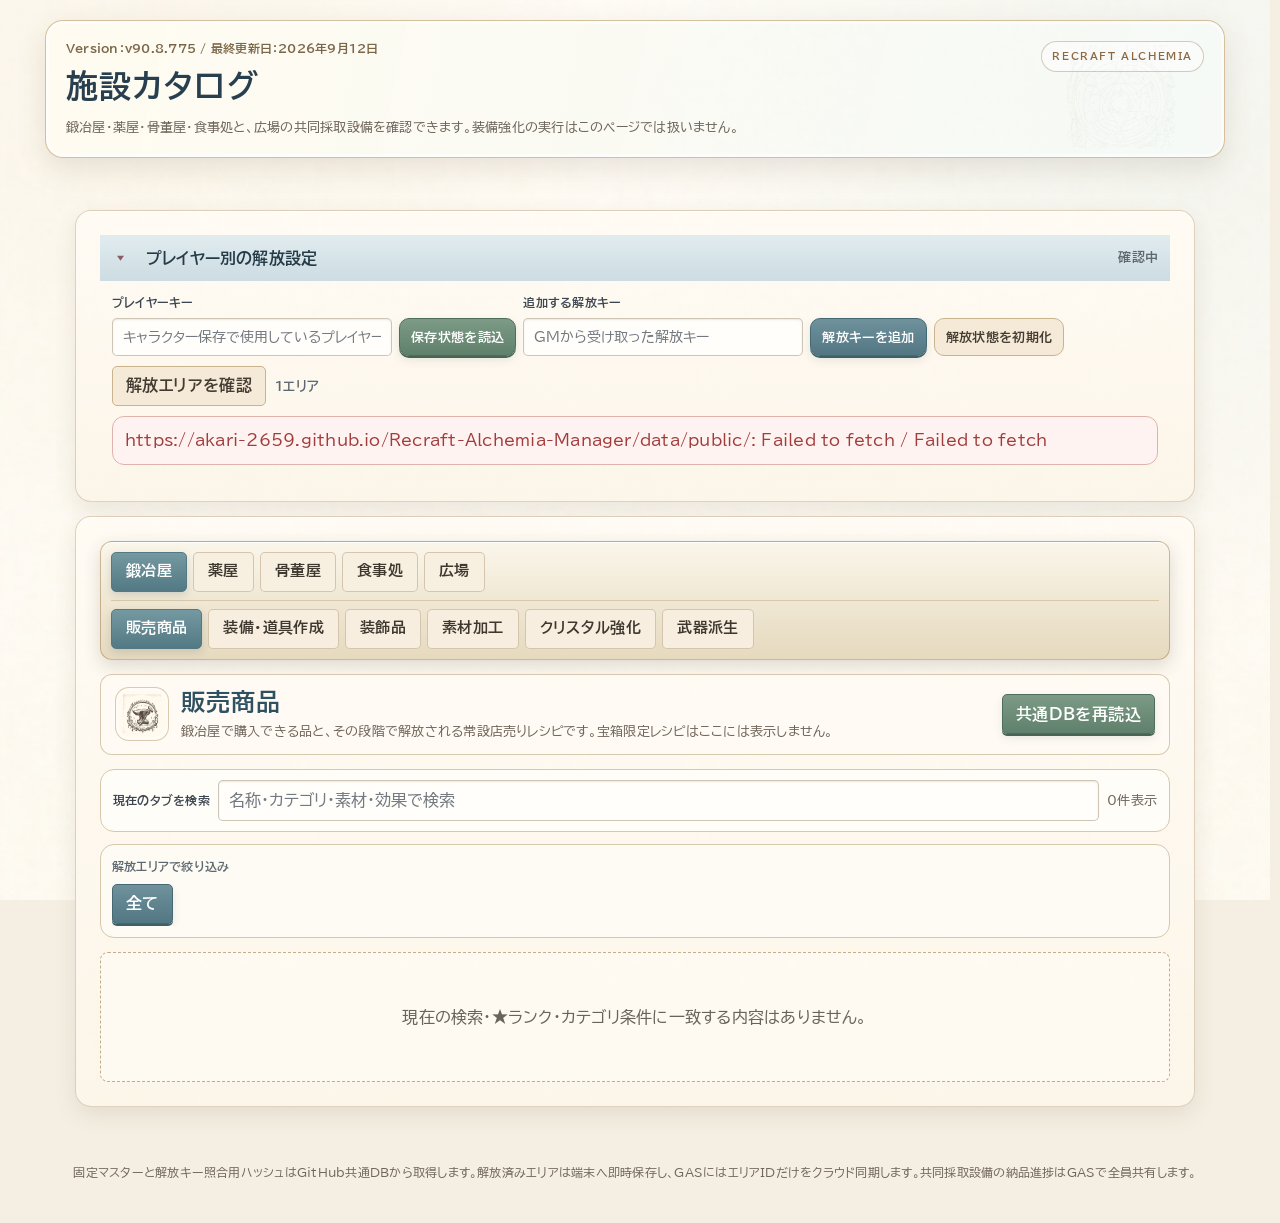
==== commit 3d450756: "Add files via upload" ====
--- a/facility.html
+++ b/facility.html
@@ -3,7 +3,7 @@
 <head>
 <meta charset="utf-8">
 <meta name="viewport" content="width=device-width,initial-scale=1">
-<title>リクラフト・アルケミア 施設カタログ v90.8.772</title>
+<title>リクラフト・アルケミア 施設カタログ v90.8.775</title>
 <style>
 :root{--bg:#f6efe2;--paper:#fffaf0;--ink:#2f251c;--muted:#766757;--line:#d9c5a8;--accent:#98612f;--green:#58765f;--danger:#a54d43;--shadow:0 14px 36px rgba(78,50,22,.13)}
 *{box-sizing:border-box}html{scroll-behavior:smooth}body{margin:0;font-family:system-ui,-apple-system,"Yu Gothic","Hiragino Sans",sans-serif;color:var(--ink);background:radial-gradient(circle at 10% 0,#ffe8bf 0,transparent 28rem),linear-gradient(180deg,#fff9ee,var(--bg));min-height:100svh}
@@ -205,7 +205,7 @@
 @media(max-width:620px){.facility-unlock-grid{grid-template-columns:1fr auto}.facility-unlock-grid .field{grid-column:1/2}.facility-unlock-grid button{width:auto}.facility-unlock-grid #resetKey{grid-column:1/3;justify-self:start}}
 </style>
 
-<link rel="stylesheet" href="ra-design-system.css?v=90.8.772-weapon-branch-function-diff-20260912">
+<link rel="stylesheet" href="ra-design-system.css?v=90.8.775-area-event-full-audit-20260912">
 
 <style id="raFortuneCommunityV474">
 .community-rule{grid-column:1/-1;border:1px solid var(--line);border-radius:14px;background:#fffaf3;padding:12px;line-height:1.7}
@@ -302,7 +302,7 @@
 </style>
 
 <style id="raWeaponBranchNodeCompactV763">
-/* v90.8.772: 派生ノードは 244×76 を維持しつつ、異名加工チップを「● 異名加工可能」表記でノード左上へ固定。武器名は中央揃え。 */
+/* v90.8.775: 派生ノードは 244×76 を維持しつつ、異名加工チップを「● 異名加工可能」表記でノード左上へ固定。武器名は中央揃え。 */
 .branch-graph-node{
   width:244px!important;
   height:76px!important;
@@ -384,7 +384,7 @@
 </style>
 </head>
 <body class="ra-app ra-player ra-facility">
-<header><div class="hero"><div class="hero-head"><div><div class="build">Version：v90.8.772 / 最終更新日：2026年9月12日</div><h1>施設カタログ</h1></div><div class="hero-brand" aria-label="Recraft Alchemia">RECRAFT ALCHEMIA</div></div><p class="subtitle">鍛冶屋・薬屋・骨董屋・食事処と、広場の共同採取設備を確認できます。装備強化の実行はこのページでは扱いません。</p></div></header>
+<header><div class="hero"><div class="hero-head"><div><div class="build">Version：v90.8.775 / 最終更新日：2026年9月12日</div><h1>施設カタログ</h1></div><div class="hero-brand" aria-label="Recraft Alchemia">RECRAFT ALCHEMIA</div></div><p class="subtitle">鍛冶屋・薬屋・骨董屋・食事処と、広場の共同採取設備を確認できます。装備強化の実行はこのページでは扱いません。</p></div></header>
 <main>
 <details class="panel unlock-panel" id="unlockPanel" open>
   <summary><span>プレイヤー別の解放設定</span><span id="unlockSummary">確認中</span></summary>
@@ -610,7 +610,7 @@
 function facilityPostAction(action,params={},timeoutMs=30000){return new Promise((resolve,reject)=>{const token='raFacilityPost_'+Date.now()+'_'+Math.random().toString(36).slice(2),frame=document.createElement('iframe'),frameName='raFacilityFrame_'+Date.now()+'_'+Math.random().toString(36).slice(2),form=document.createElement('form');frame.name=frameName;frame.style.display='none';frame.setAttribute('aria-hidden','true');form.method='POST';const actionUrl=new URL(DEFAULT_GAS_WEB_APP_URL);actionUrl.searchParams.set('action',action);actionUrl.searchParams.set('responseMode','postMessage');actionUrl.searchParams.set('token',token);form.action=actionUrl.toString();form.target=frameName;form.enctype='text/plain';form.acceptCharset='UTF-8';form.style.display='none';const payloadField=document.createElement('textarea');payloadField.name='payload';payloadField.value=JSON.stringify({...params,token});payloadField.style.display='none';form.appendChild(payloadField);let settled=false;const timer=setTimeout(()=>finishReject(new Error('施設データの保存応答がタイムアウトしました。')),timeoutMs);function cleanup(){clearTimeout(timer);window.removeEventListener('message',onMessage);setTimeout(()=>{try{form.remove();frame.remove();}catch(_e){}},0);}function finishResolve(value){if(settled)return;settled=true;cleanup();resolve(value);}function finishReject(error){if(settled)return;settled=true;cleanup();reject(error);}function onMessage(event){if(event.source!==frame.contentWindow)return;const data=event.data||{};if(data.type!=='recraft-db-post-result'||String(data.token||'')!==token)return;const result=data.result||{ok:false,error:'施設保存結果が空です。'};if(result.ok===false){finishReject(new Error(result.error||'施設データの保存に失敗しました。'));return;}finishResolve(result);}window.addEventListener('message',onMessage);document.body.appendChild(frame);document.body.appendChild(form);try{form.submit();}catch(e){finishReject(e);}});}
 
 const GITHUB_COMMON_DB_BASE='https://akari-2659.github.io/Recraft-Alchemia-Manager/data/public/';
-const FACILITY_EXPECTED_DB_VERSION='v90.8.772';
+const FACILITY_EXPECTED_DB_VERSION='v90.8.775';
 let commonMasterPromise=null;
 let facilityEquipmentCategoryMaster=[];
 function facilityNormalizeVersion(value){return String(value||'').trim().replace(/^v/i,'');}
